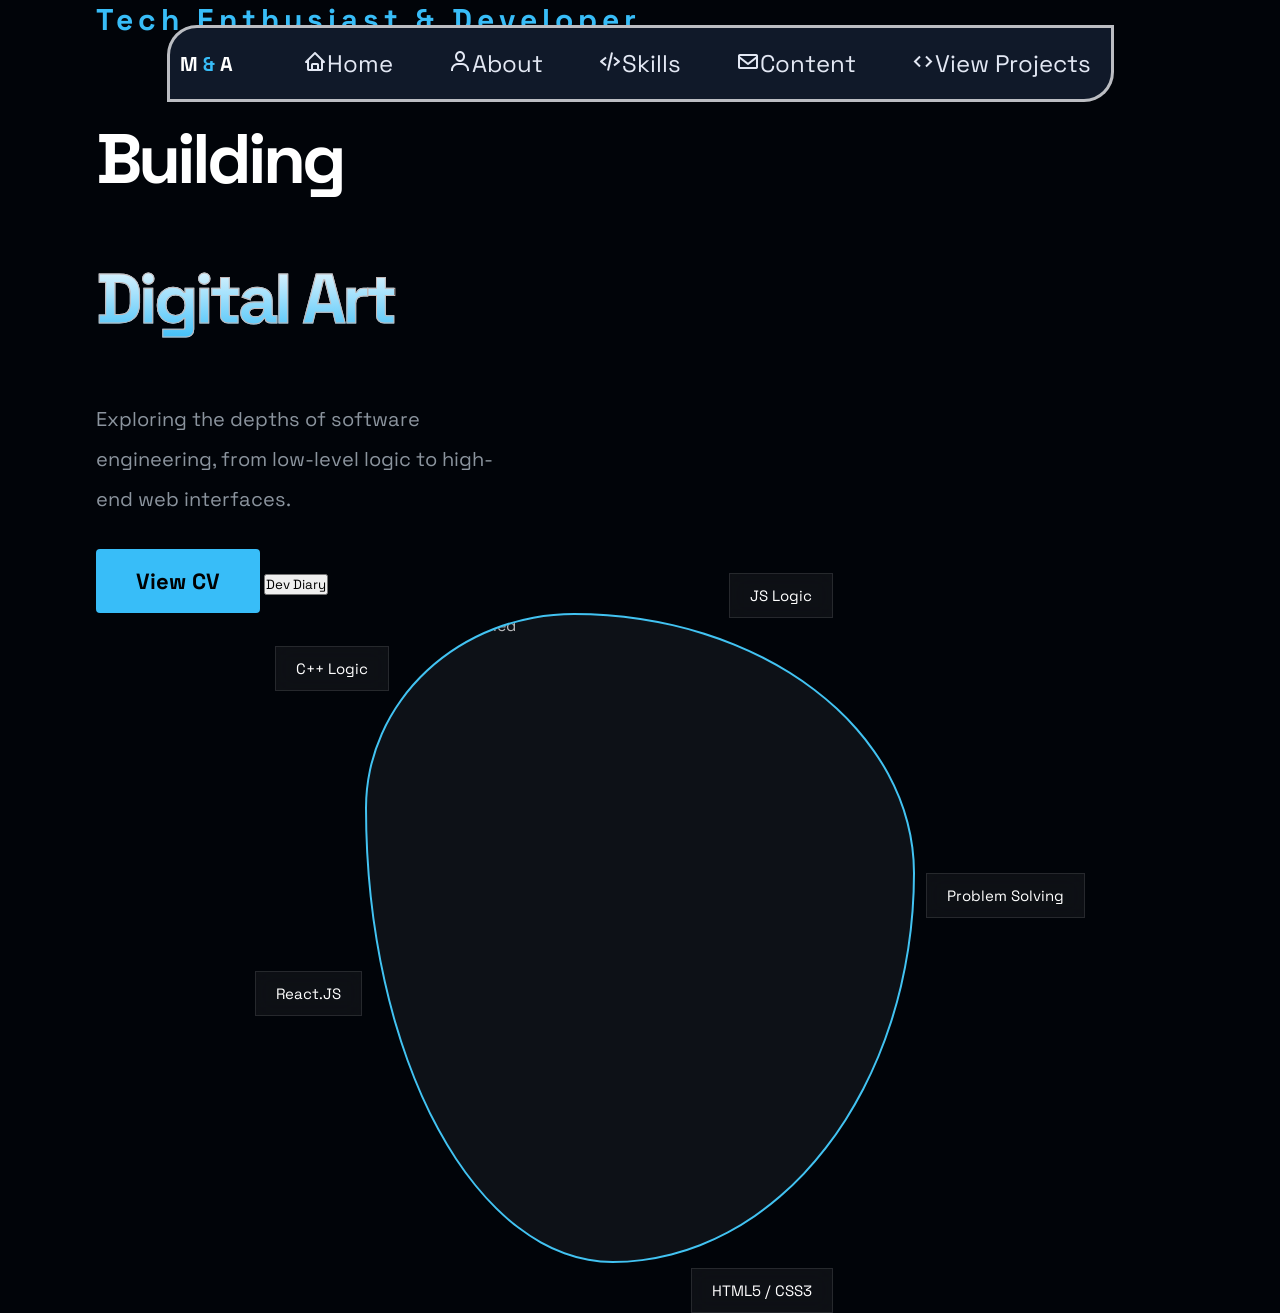
==== my-portoflio/index.html @ 91d222bd "updat profail" ====
<!DOCTYPE html>
<html lang="en">
<head>
  <meta charset="UTF-8">
  <meta name="viewport" content="width=device-width, initial-scale=1.0">
  <title>M.AHMED | DEV</title>
  <link rel="stylesheet" href="style.css" />
  <link rel="icon" type="image" href="./image/letter-m (2).png">
  <link href='https://unpkg.com/boxicons@2.1.4/css/boxicons.min.css' rel='stylesheet'>
</head>
<body>
  <nav class="Sec-1">
    <div class="hero-Sec-1">
      <div class="logo">M<span>
        &
      </span>A</div>
      <div class="nav-par">
        <a href="#"><i class='bx bx-home'></i>Home</a>
        <a href="#"><i class='bx bx-user'></i>About</a>
        <a href="#"><i class='bx bx-code-alt'></i>Skills</a>
        <a href="#"><i class='bx bx-envelope'></i>Content</a>
        <a href="#" ><i class='bx bx-code'></i>View Projects</a>
      </div>
    </div> </nav>

  <section class="Sec-2">
    <div class="noise"></div>
    
    <div class="content-box">
      <h3>Tech Enthusiast & Developer</h3>
      <h1>Building <br> <span>Digital Art</span></h1>
      <p>Exploring the depths of software engineering, from low-level logic to high-end web interfaces.</p>
      
      <div class="hero-But">
        <button class="btn-main">View CV</button>
        <button>Dev Diary</button>
      </div>
    </div>

    <div class="visual-box">
      <div class="Box-image">
        <div class="style-img">
          <img src="./image/AM.jpeg" alt="Mohamed Ahmed">
        </div> 
        
        <div class="node n1">C++ Logic</div>
        <div class="node n2">Problem Solving</div>
        <div class="node n4">JS Logic</div>
        <div class="node n5">HTML5 / CSS3</div>
        <div class="node n6">React.JS</div>
      
      </div>
    </div>
 </section>
</body>
</body>
</html>
---- my-portoflio/style.css ----
@import url('https://fonts.googleapis.com/css2?family=Space+Grotesk:wght@300;500;700&display=swap');

:root{
  --bg:#010409 ;
  --accent: #38bdf8;
  --text-muted: #8b949e;
}
*{
  margin: 0;
  padding: 0;
  box-sizing: border-box;
  font-family: 'Space Grotesk', sans-serif;
}
body{
  background: var(--bg);
  color: #fff;
  overflow: hidden;
}

.Sec-1{
  position: fixed;
  top: 25px;
  width: 100%;
  z-index: 1000;
}
.hero-Sec-1{
  width: fit-content;
  margin: 0 auto;
  border: 3px solid rgba(255, 255, 255, 0.714);
  border-end-end-radius: 30px;
  border-start-start-radius: 30px;
  background-color: #101929;
  display: flex;
  align-items: center;
  gap: 60px;
  padding: 10px;
}

.logo{
  font-weight:bold ; font-size: 20px; 
  padding-left: 10;
}
.logo span{color: var(--accent);}

.nav-par{
  display: flex;
  gap: 35px;
  align-items: center;
}
.nav-par a{
  text-decoration: none;
  font-size: 24px;
  color:rgb(227, 232, 244) ;
  transition: 0.4 cubic-bezier(0.23, 1, 0.32, 1);
  padding: 10px;
}
.nav-par a:hover{
  color: #fff;
  transform:scale(1.1);
  border-radius: 17px;
  background-color: #0104096e ;
  padding: 10px;
  box-shadow: 0 15px 35px rgba(64, 204, 236, 0.397);
}
.Sec-2{
  display: flex;
  height: 100vh;
  flex-wrap: wrap;
  align-items: center;
  justify-content: center;
  position: relative;
}

.content-box{
  justify-content: space-between;
  width:85%;
  max-width: 1150px;
  align-items: center;
}
.content-box h3{
  color: var(--accent);
  letter-spacing: 5px;
  font-size: 30px;
  margin-bottom: 50px;
}
.content-box h1{
  font-size: clamp(70px,20px,120px);
  font-weight:900;
  line-height: 2;
  letter-spacing: -4px;
}
.content-box h1 span{
  -webkit-text-stroke: 1px rgb(196, 185, 185);
  background: linear-gradient(180deg, #fff, #38bdf8);
  -webkit-background-clip: text;
  -webkit-text-fill-color: transparent;
}
.content-box p{
  color: var(--text-muted);
  font-size: 20px;
  max-width: 400px;
  margin: 30px 0;
  line-height:2;
}
.btn-main{
  background-color: var(--accent);
  color:#000;
  padding: 18px 40px;
  border: none;
  border-radius: 4px;
  font-weight: bold;
  cursor: pointer;
  font-size: 22px;
}
.Box-image{
  position: relative;
  width: 550px;
  height: 650px;
}
.style-img{
  width: 100%;
  height: 100%;
  background-color:#0d1117;
  border: 2px solid rgb(66, 195, 242);
  border-radius: 38% 62% 55% 45% / 30% 40% 60% 70%;

  overflow: hidden;
}
.style-img img{
  object-fit:cover;
  width: 100%;
  opacity: 0.7;
  filter:grayscale(100%);
  transition: 0.6s;
  cursor:grab;
  animation: floating 8s infinite ease-in-out;
}
.style-img img:hover{
  filter: grayscale(0%);
  opacity: 5;
  transform: scale(1.02);
}
.node{
  position: absolute;
  background: rgba(255, 255, 255, 0.05);
  padding: 12px 20px;
  border: 1px solid rgba(255,255,255,0.1);
  font-size: 15px;
  backdrop-filter: blur(10px);
  animation: tagMove 5s infinite ease-in-out;
}
.n1 { top: 5%; left: -90px; animation-delay: 0s; }
.n2 { top: 40%; right: -170px; animation-delay: 0.8s; }
.n3 { bottom: 5%; left: -100px; animation-delay: 1.6s; }
.n4 { top: -40px; right: 15%; animation-delay: 0.4s; }
.n5 { bottom: -50px; right: 15%; animation-delay: 1.2s; }
.n6 { top: 55%; left: -110px; animation-delay: 2s; }

@keyframes floating {
    0%, 100% { transform: translateY(0) rotate(0deg); }
    50% { transform: translateY(-25px) rotate(1deg); }
}
@keyframes tagMove {
    0%, 100% { transform: translate(0, 0); }
    50% { transform: translate(-10px, -15px); }
}
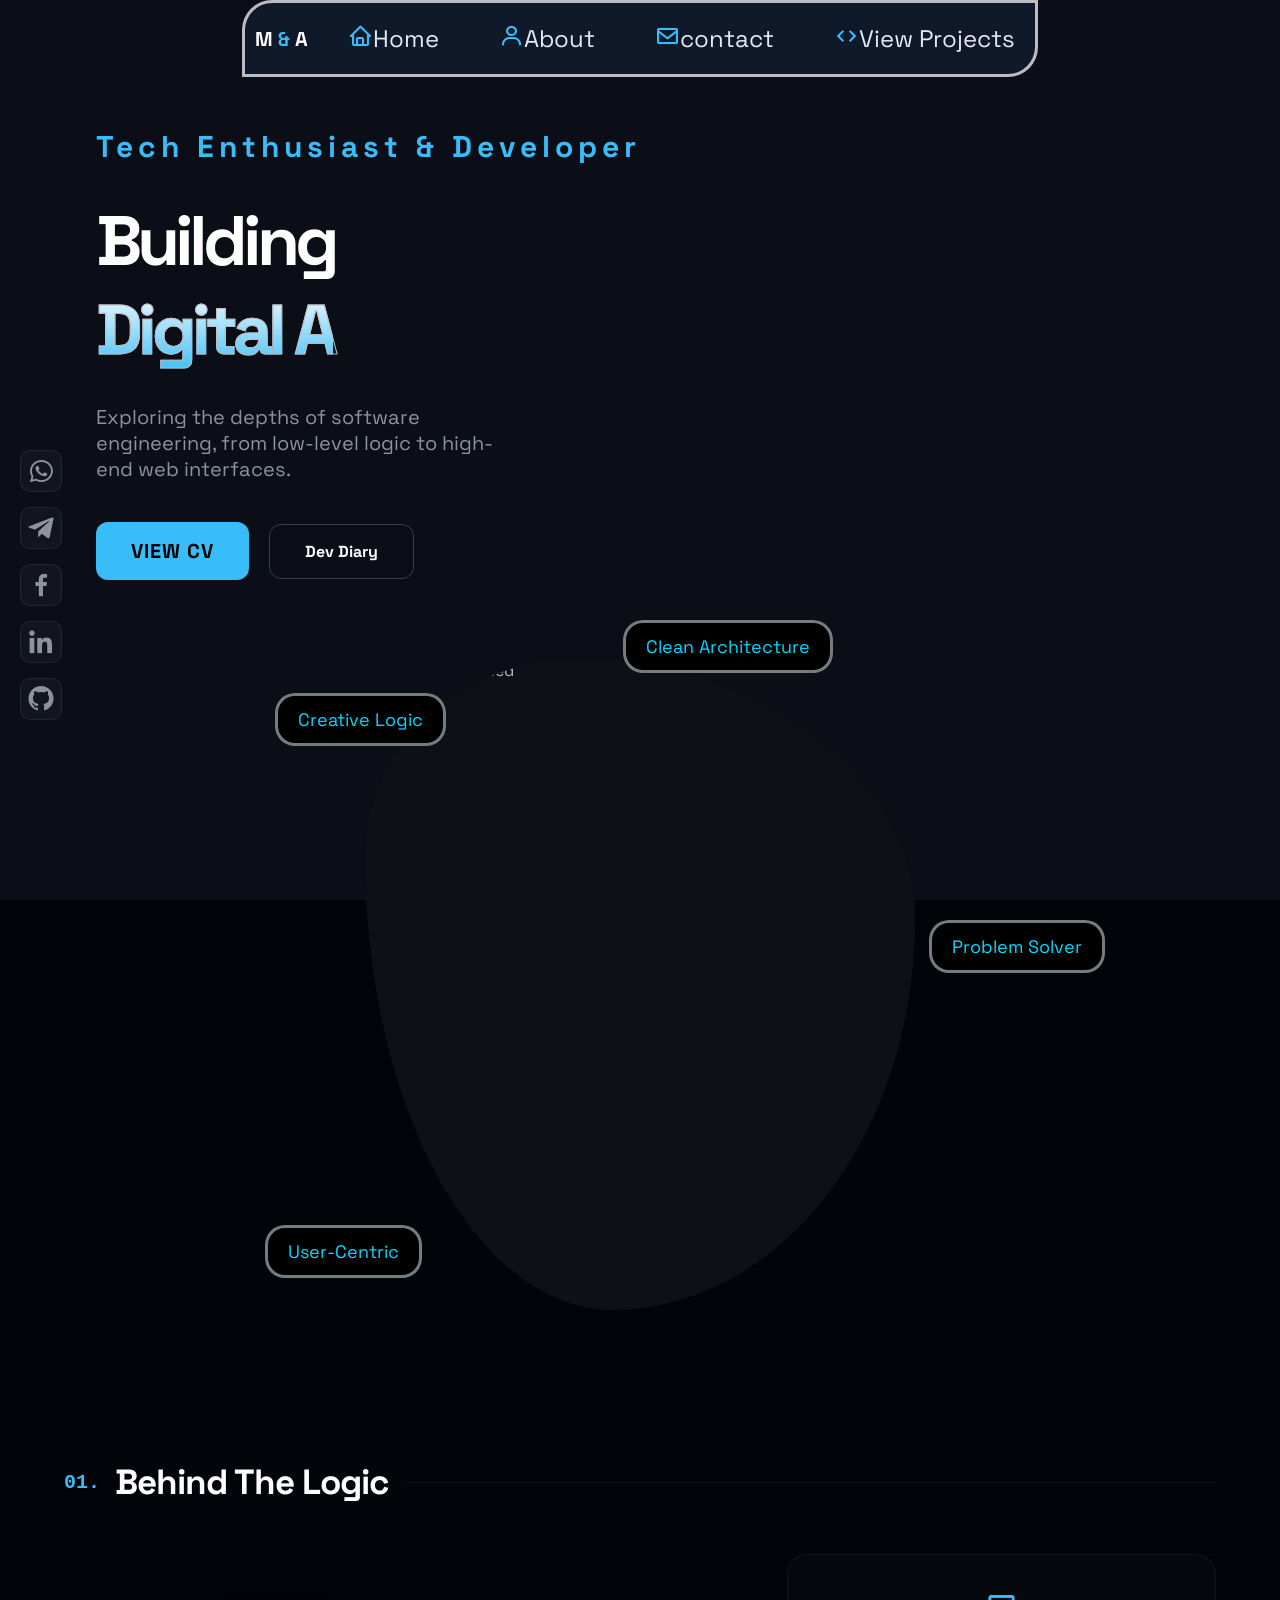
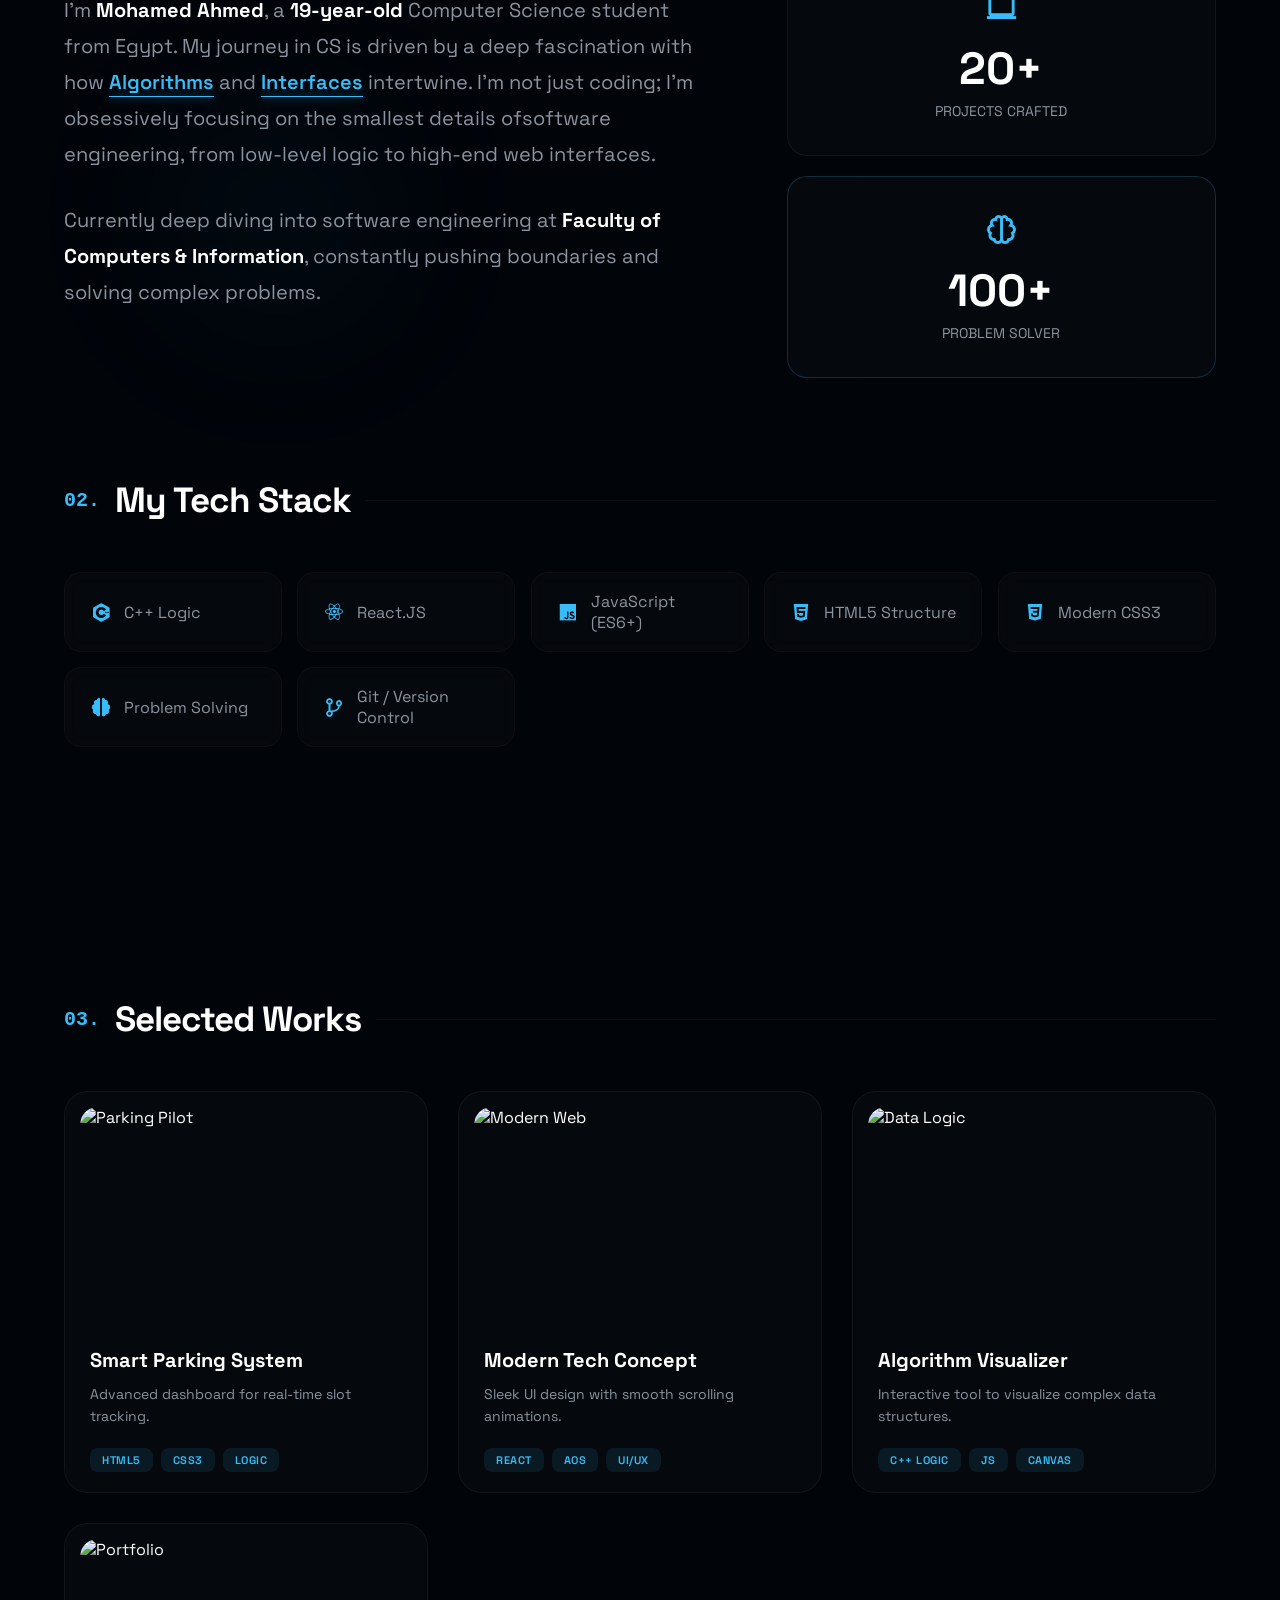
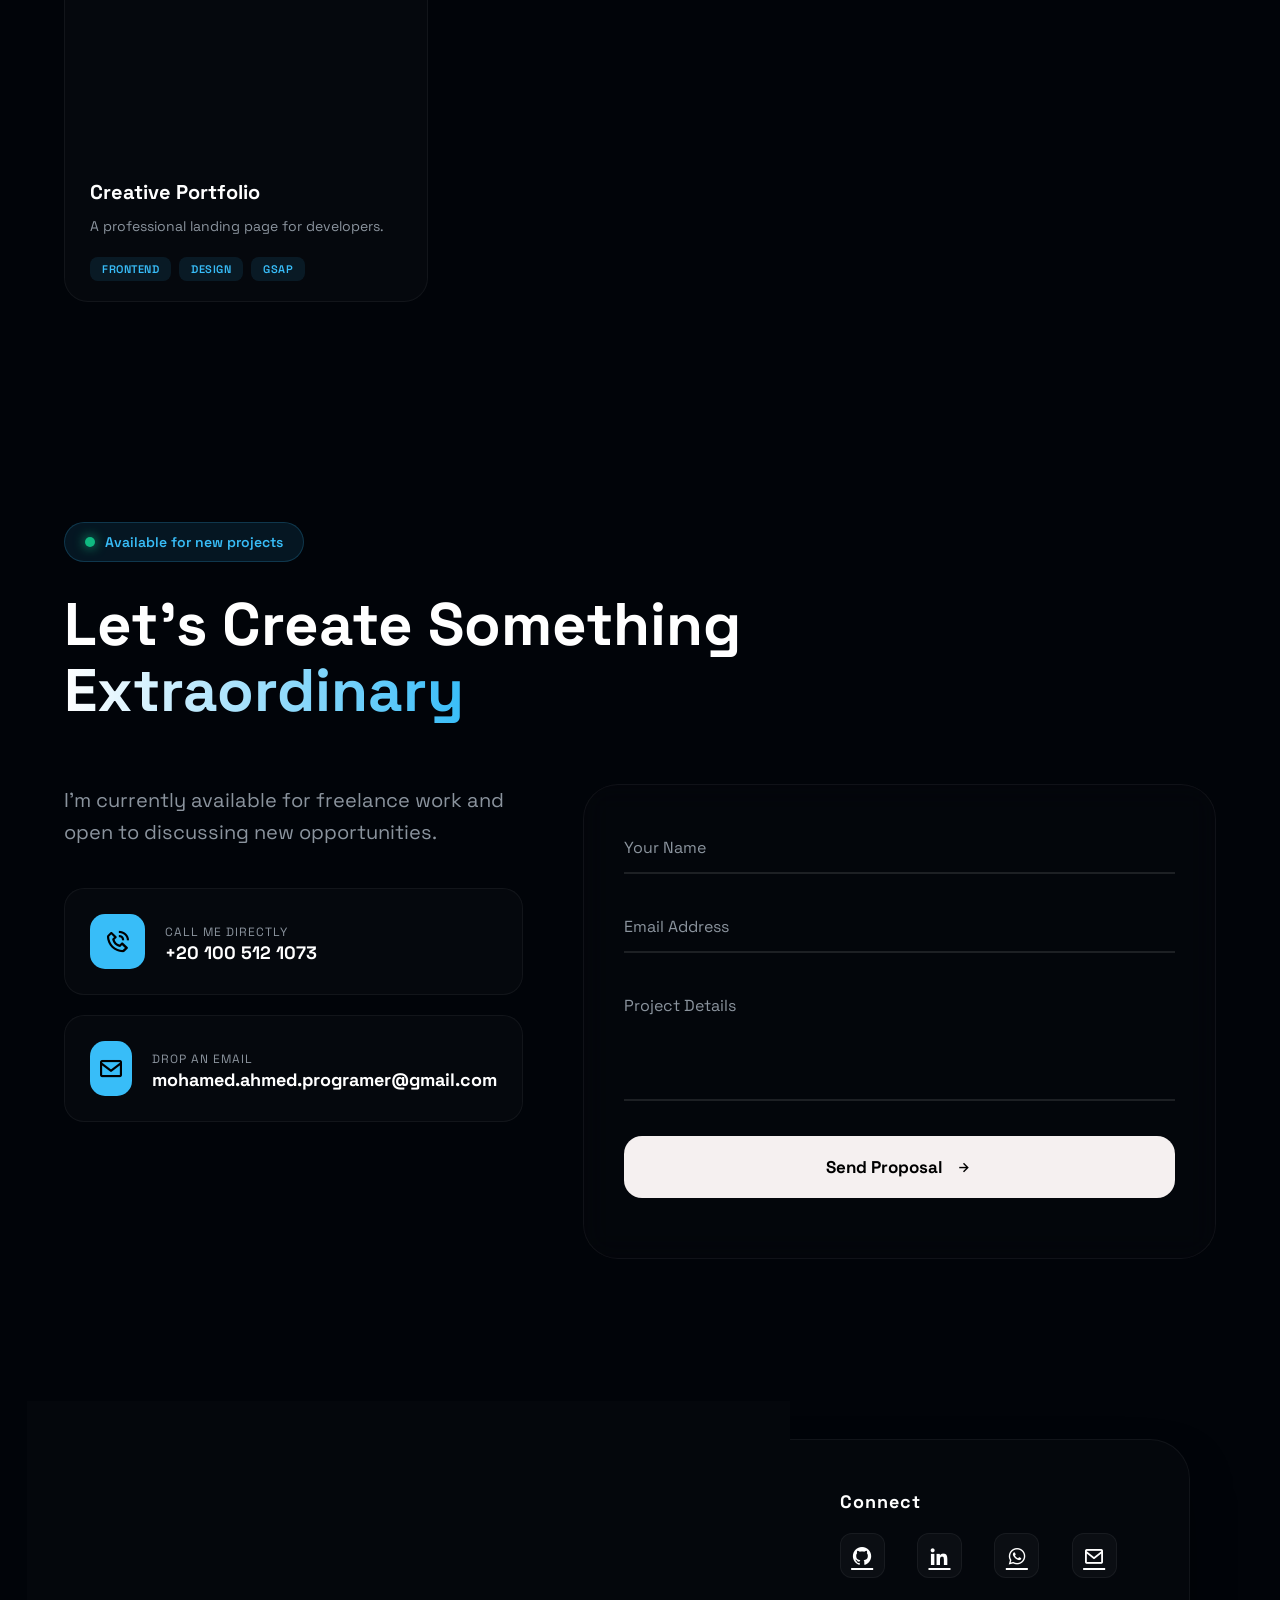
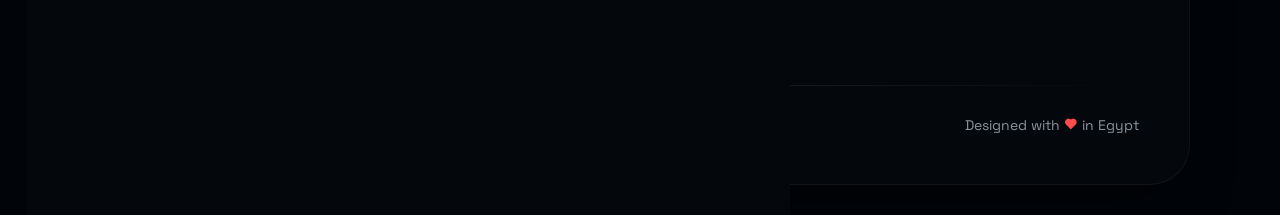
==== commit f69b84be: "update project perfect" ====
--- a/my-portoflio/index.html
+++ b/my-portoflio/index.html
@@ -1,57 +1,357 @@
 <!DOCTYPE html>
 <html lang="en">
+
 <head>
-  <meta charset="UTF-8">
-  <meta name="viewport" content="width=device-width, initial-scale=1.0">
-  <title>M.AHMED | DEV</title>
-  <link rel="stylesheet" href="style.css" />
-  <link rel="icon" type="image" href="./image/letter-m (2).png">
-  <link href='https://unpkg.com/boxicons@2.1.4/css/boxicons.min.css' rel='stylesheet'>
+    <meta charset="UTF-8">
+    <meta name="viewport" content="width=device-width, initial-scale=1.0">
+    <title>M.AHMED | DEV</title>
+    <link rel="stylesheet" href="style.css" />
+    <link rel="icon" type="image" href="./image/letter-m (2).png">
+    <link href='https://unpkg.com/boxicons@2.1.4/css/boxicons.min.css' rel='stylesheet'>
+
+    <link rel="stylesheet" href="https://cdnjs.cloudflare.com/ajax/libs/font-awesome/6.0.0/css/all.min.css">
+
+    <link href="https://unpkg.com/aos@2.3.1/dist/aos.css" rel="stylesheet">
+
+    <script type="text/javascript" src="https://cdn.jsdelivr.net/npm/@emailjs/browser@3/dist/email.min.js"></script>
 </head>
+</head>
+
 <body>
-  <nav class="Sec-1">
-    <div class="hero-Sec-1">
-      <div class="logo">M<span>
-        &
-      </span>A</div>
-      <div class="nav-par">
-        <a href="#"><i class='bx bx-home'></i>Home</a>
-        <a href="#"><i class='bx bx-user'></i>About</a>
-        <a href="#"><i class='bx bx-code-alt'></i>Skills</a>
-        <a href="#"><i class='bx bx-envelope'></i>Content</a>
-        <a href="#" ><i class='bx bx-code'></i>View Projects</a>
-      </div>
-    </div> </nav>
-
-  <section class="Sec-2">
-    <div class="noise"></div>
+    <div id="particles-js"></div>
+
+    <nav class="Sec-1" data-aos="fade-down" >
+        <div class="hero-Sec-1">
+            <div class="logo">M<span>
+                    &
+                </span>A</div>
+            <div class="nav-par">
+                <a href="#"><i class='bx bx-home'></i>Home</a>
+                <a href="#About"><i class='bx bx-user'></i>About</a>
+                <a href="#contact"><i class='bx bx-envelope'></i>contact</a>
+                <a href="#projects"><i class='bx bx-code'></i>View Projects</a>
+            </div>
+        </div>
+    </nav>
+
+    <section class="Sec-2">
+        <div class="noise"></div>
+
+        <div class="content-box">
+            <h3>Tech Enthusiast & Developer</h3>
+            <h1 data-aos="fade-right" >Building <br> <span>Digital Art</span></h1>
+            <p data-aos="fade-left" >Exploring the depths of software engineering, from low-level logic to high-end web interfaces.</p>
+
+            <div class="hero-But" data-aos="fade-up" >
+                <button class="btn-main">View CV</button>
+                <button class="btn-main2">Dev Diary</button>
+            </div>
+        </div>
+
+        <div class="visual-box">
+            <div class="Box-image">
+                <div class="style-img" data-aos="zoom-in" >
+                    <img src="./image/Gemini_Generated_Image_90vgyb90vgyb90vg.png" alt="Mohamed Ahmed">
+                </div>
+
+                <div class="node n1" data-aos="flip-right" >Creative Logic</div>
+                <div class="node n2" data-aos="flip-right" >Problem Solver</div>
+                <div class="node n3" data-aos="flip-right" >User-Centric</div>
+                <div class="node n4" data-aos="flip-right" >Clean Architecture</div>
+
+            </div>
+        </div>
+        </div>
+
+
+        <div class="side-social" data-aos="fade-right">
+            <a href="https://wa.me/201005121073" target="_blank" title="WhatsApp">
+                <i class='bx bxl-whatsapp'></i>
+            </a>
+            <a href="https://t.me/+201005121073" target="_blank" title="Telegram">
+                <i class='bx bxl-telegram'></i></a>
+            <a href="https://www.facebook.com/share/1AnJ9vCrmY/" target="_blank" title="Facebook">
+                <i class='bx bxl-facebook'></i>
+            </a>
+
+            <a href="https://www.linkedin.com/in/mohamed-ahmed73" target="_blank" title="LinkedIn">
+                <i class='bx bxl-linkedin'></i>
+            </a>
+
+
+            <a href="https://github.com/Mohamed-Ahmed73" target="_blank" title="GitHub">
+                <i class='bx bxl-github'></i>
+            </a>
+        </div>
+
+
+
+        <section class="about-skills-section" id="About">
+            <div class="glow-point"></div>
+            <div class="main-container">
+
+                <div class="about-wrapper">
+                    <div class="about-head">
+                        <span class="num">01.</span>
+                        <h2>Behind The Logic</h2>
+                        <div class="line"></div>
+                    </div>
+
+                    <div class="about-grid" data-aos="fade-left">
+                        <div class="about-text">
+                            <p>
+                                I'm <b class="highlight">Mohamed Ahmed</b>, a <b style="color:#fff">19-year-old</b>
+                                Computer Science student from Egypt.
+                                My journey in CS is driven by a deep fascination with how <span
+                                    class="logic">Algorithms</span> and <span class="design">Interfaces</span>
+                                intertwine.
+                                I'm not just coding; I'm obsessively focusing on the smallest details ofsoftware
+                                engineering, from low-level logic to high-end web interfaces.
+                            </p>
+                            <p>
+                                Currently deep diving into software engineering at <b class="highlight">Faculty of
+                                    Computers & Information</b>, constantly pushing boundaries and solving complex
+                                problems.
+                            </p>
+                        </div>
+
+                        <div class="about-cards">
+                            <div class="stat-card" data-aos="flip-left">
+                                <i class='bx bx-laptop'></i>
+                                <h3>20+</h3>
+                                <p>Projects Crafted</p>
+                            </div>
+                            <div class="stat-card accent-card" data-aos="flip-left">
+                                <i class='bx bx-brain'></i>
+                                <h3>100+</h3>
+                                <p>Problem Solver</p>
+                            </div>
+                        </div>
+                    </div>
+                </div>
+
+                <div class="skills-wrapper">
+                    <div class="about-head">
+                        <span class="num">02.</span>
+                        <h2>My Tech Stack</h2>
+                        <div class="line"></div>
+                    </div>
+
+                    <div class="skills-grid">
+                        <div class="skill-item" data-aos="flip-left"><i class='bx bxl-c-plus-plus'></i> C++ Logic</div>
+                        <div class="skill-item" data-aos="flip-left""><i class='bx bxl-react'></i> React.JS</div>
+                        <div class="skill-item" data-aos="flip-left"><i class='bx bxl-javascript'></i> JavaScript (ES6+)</div>
+                        <div class="skill-item" data-aos="flip-left"><i class='bx bxl-html5'></i> HTML5 Structure</div>
+                        <div class="skill-item" data-aos="flip-left"><i class='bx bxl-css3'></i> Modern CSS3</div>
+                        <div class="skill-item" data-aos="flip-left"><i class='bx bxs-brain'></i> Problem Solving</div>
+                        <div class="skill-item" data-aos="flip-left"><i class='bx bx-git-branch'></i> Git / Version Control</div>
+                    </div>
+                </div>
+
+            </div>
+        </section>
+
+        <section class="work-section" id="projects">
+            <div class="main-container">
+                <div class="about-head">
+                    <span class="num">03.</span>
+                    <h2>Selected Works</h2>
+                    <div class="line"></div>
+                </div>
+
+                <div class="work-grid">
+                    <div class="work-item" data-aos="fade-up">
+                        <div class="work-img-box" >
+                            <img src="./image/aps5-1200x900.jpg" alt=" Parking Pilot">
+                            <div class="work-mask">
+                                <div class="work-links">
+                                    <a href="https://mohamed-ahmed-devhub.github.io/parking/" target="_blank"><i
+                                            class='bx bx-link-external'></i> Demo</a>
+                                    <a href="#" target="_blank"><i class='bx bxl-github'></i> Code</a>
+                                </div>
+                            </div>
+                        </div>
+                        <div class="work-desc">
+                            <h3>Smart Parking System</h3>
+                            <p>Advanced dashboard for real-time slot tracking.</p>
+                            <div class="work-tags"><span>HTML5</span><span>CSS3</span><span>Logic</span></div>
+                        </div>
+                    </div>
+
+                    <div class="work-item" data-aos="fade-up">
+                        <div class="work-img-box">
+                            <img src="./image/" alt="Modern Web">
+                            <div class="work-mask">
+                                <div class="work-links">
+                                    <a href="#" target="_blank"><i class='bx bx-link-external'></i> Demo</a>
+                                    <a href="#" target="_blank"><i class='bx bxl-github'></i> Code</a>
+                                </div>
+                            </div>
+                        </div>
+                        <div class="work-desc">
+                            <h3>Modern Tech Concept</h3>
+                            <p>Sleek UI design with smooth scrolling animations.</p>
+                            <div class="work-tags"><span>React</span><span>AOS</span><span>UI/UX</span></div>
+                        </div>
+                    </div>
+
+                    <div class="work-item" data-aos="fade-up">
+                        <div class="work-img-box">
+                            <img src="./image/project3.jpg" alt="Data Logic">
+                            <div class="work-mask">
+                                <div class="work-links">
+                                    <a href="#" target="_blank"><i class='bx bx-link-external'></i> Demo</a>
+                                    <a href="#" target="_blank"><i class='bx bxl-github'></i> Code</a>
+                                </div>
+                            </div>
+                        </div>
+                        <div class="work-desc">
+                            <h3>Algorithm Visualizer</h3>
+                            <p>Interactive tool to visualize complex data structures.</p>
+                            <div class="work-tags"><span>C++ Logic</span><span>JS</span><span>Canvas</span></div>
+                        </div>
+                    </div>
+
+                    <div class="work-item" data-aos="fade-up">
+                        <div class="work-img-box">
+                            <img src="./image/project4.jpg" alt="Portfolio">
+                            <div class="work-mask">
+                                <div class="work-links">
+                                    <a href="#" target="_blank"><i class='bx bx-link-external'></i> Demo</a>
+                                    <a href="#" target="_blank"><i class='bx bxl-github'></i> Code</a>
+                                </div>
+                            </div>
+                        </div>
+                        <div class="work-desc">
+                            <h3>Creative Portfolio</h3>
+                            <p>A professional landing page for developers.</p>
+                            <div class="work-tags"><span>Frontend</span><span>Design</span><span>GSAP</span></div>
+                        </div>
+                    </div>
+                </div>
+            </div>
+        </section>
+
+
+        <section class="contact-section" id="contact">
+            <div class="main-container">
+                <div class="contact-header">
+                    <div class="availability-tag">
+                        <span class="dot"></span> Available for new projects
+                    </div>
+                    <h2 class="main-title">Let’s Create Something <br> <span class="gradient-text">Extraordinary</span>
+                    </h2>
+                </div>
+
+                <div class="contact-split">
+                    <div class="contact-details-box">
+                        <p class="lead-text">
+                            I’m currently available for freelance work and open to discussing new opportunities.
+                            <br>
+                            <span
+                                style="display: block; margin-top: 15px; font-size: 18px; color: #fff; opacity: 0.9; direction: rtl;">
+                            </span>
+                        </p>
+
+                        <div class="modern-links" data-aos="flip-left">
+                            <a href="tel:+201005121073" class="contact-link-card">
+                                <div class="icon-circle" ><i class='bx bx-phone-call'></i></div>
+                                <div class="link-info" >
+                                    <span>Call Me Directly</span>
+                                    <p>+20 100 512 1073</p>
+                                </div>
+                            </a>
+                            <a href="mailto:mohamed.ahmed.programer@gmail.com" class="contact-link-card">
+                                <div class="icon-circle"><i class='bx bx-envelope'></i></div>
+                                <div class="link-info">
+                                    <span>Drop an Email</span>
+                                    <p>mohamed.ahmed.programer@gmail.com</p>
+                                </div>
+                            </a>
+                        </div>
+                    </div>
+
+                    <div class="contact-glass-container" data-aos="fade-right">
+                        <form id="contact-form" class="ultimate-form">
+                            <div class="floating-group">
+                                <input type="text" id="user_name" name="user_name" required placeholder=" ">
+                                <label>Your Name</label>
+                            </div>
+                            <div class="floating-group">
+                                <input type="email" id="user_email" name="user_email" required placeholder=" ">
+                                <label>Email Address</label>
+                            </div>
+                            <div class="floating-group">
+                                <textarea id="message" name="message" required placeholder=" " rows="4"
+                                    style="resize: none;"></textarea>
+                                <label>Project Details</label>
+                            </div>
+                            <button type="submit" class="submit-glow-btn">
+                                <span>Send Proposal</span>
+                                <i class='bx bx-right-arrow-alt'></i>
+                            </button>
+                        </form>
+                        <div id="status" style="margin-top: 20px; text-align: center; font-weight: bold;"></div>
+                        <div id="status" style="margin-top: 20px; text-align: center; font-weight: bold;"></div>
+                    </div>
+                </div>
+            </div>
+        </section>
+
+
+        <footer class="modern-footer" data-aos="slide-up">
+    <div class="footer-glass-card">
+        <div class="footer-top">
+            <div class="footer-brand">
+                <div class="logo">M<span>&</span>A</div>
+                <p>Crafting digital excellence with code and logic. Building the future, one pixel at a time.</p>
+            </div>
+            
+            <div class="footer-nav">
+                <h4>Quick Links</h4>
+                <div class="f-links">
+                    <a href="#">Home</a>
+                    <a href="#About">About</a>
+                    <a href="#projects">Projects</a>
+                    <a href="#contact">Contact</a>
+                </div>
+            </div>
+
+            <div class="footer-social-hub">
+                <h4>Connect</h4>
+                <div class="social-grid">
+                    <a href="https://github.com/Mohamed-Ahmed73" target="_blank" class="s-tile"><i class='bx bxl-github'></i></a>
+                    <a href="https://www.linkedin.com/in/mohamed-ahmed73" target="_blank" class="s-tile"><i class='bx bxl-linkedin'></i></a>
+                    <a href="https://wa.me/201005121073" target="_blank" class="s-tile"><i class='bx bxl-whatsapp'></i></a>
+                    <a href="mailto:mohamed.ahmed.programer@gmail.com" class="s-tile"><i class='bx bx-envelope'></i></a>
+                </div>
+            </div>
+        </div>
+
+        <div class="footer-bottom">
+            <div class="f-line"></div>
+            <div class="copyright-area">
+                <p>&copy; 2026 <span class="highlight">
+                    Mohamed Ahmed</span>. All Rights Reserved.</p>
+                <div class="design-tag">Designed with <i class='bx bxs-heart'></i> in Egypt</div>
+            </div>
+        </div>
+    </div>
+</footer>
+<script type="text/javascript" src="https://cdn.jsdelivr.net/npm/@emailjs/browser@3/dist/email.min.js"></script>
+
+<script src="https://unpkg.com/boxicons@2.1.4/dist/boxicons.js"></script>
+
     
-    <div class="content-box">
-      <h3>Tech Enthusiast & Developer</h3>
-      <h1>Building <br> <span>Digital Art</span></h1>
-      <p>Exploring the depths of software engineering, from low-level logic to high-end web interfaces.</p>
-      
-      <div class="hero-But">
-        <button class="btn-main">View CV</button>
-        <button>Dev Diary</button>
-      </div>
-    </div>
-
-    <div class="visual-box">
-      <div class="Box-image">
-        <div class="style-img">
-          <img src="./image/AM.jpeg" alt="Mohamed Ahmed">
-        </div> 
-        
-        <div class="node n1">C++ Logic</div>
-        <div class="node n2">Problem Solving</div>
-        <div class="node n4">JS Logic</div>
-        <div class="node n5">HTML5 / CSS3</div>
-        <div class="node n6">React.JS</div>
-      
-      </div>
-    </div>
- </section>
-</body>
+    <script src="https://cdnjs.cloudflare.com/ajax/libs/vanilla-tilt/1.7.0/vanilla-tilt.min.js"></script>
+
+    <script src="https://unpkg.com/aos@2.3.1/dist/aos.js"></script>
+    <script src="https://cdnjs.cloudflare.com/ajax/libs/vanilla-tilt/1.7.0/vanilla-tilt.min.js"></script>
+
+    <script src="https://cdnjs.cloudflare.com/ajax/libs/three.js/r134/three.min.js"></script>
+<script src="https://cdn.jsdelivr.net/npm/vanta@latest/dist/vanta.net.min.js"></script>
+
+    <script src="script.js"></script>
+
 </body>
 </html>
--- a/my-portoflio/style.css
+++ b/my-portoflio/style.css
@@ -1,30 +1,46 @@
-@import url('https://fonts.googleapis.com/css2?family=Space+Grotesk:wght@300;500;700&display=swap');
-
-:root{
-  --bg:#010409 ;
+@import url("https://fonts.googleapis.com/css2?family=Space+Grotesk:wght@300;500;700&display=swap");
+
+:root {
+  --bg: #010409;
   --accent: #38bdf8;
   --text-muted: #8b949e;
 }
-*{
+* {
   margin: 0;
   padding: 0;
   box-sizing: border-box;
-  font-family: 'Space Grotesk', sans-serif;
-}
-body{
+  font-family: "Space Grotesk", sans-serif;
+}
+body {
   background: var(--bg);
   color: #fff;
-  overflow: hidden;
-}
-
-.Sec-1{
-  position: fixed;
+  /* overflow: hidden; */
+}
+#particles-js {
+    position: fixed;   
+    top: 0;
+    left: 0;
+    width: 100%;       
+    height: 100%;      
+    z-index: -1;        
+    background: #0b0d17; 
+}
+
+section,footer {
+    background: transparent !important;
+}
+
+
+
+.Sec-1 {
+  /* position: fixed; */
   top: 25px;
+  margin-bottom: 50px;
   width: 100%;
   z-index: 1000;
 }
-.hero-Sec-1{
-  width: fit-content;
+.hero-Sec-1 {
+  width:fit-content;
   margin: 0 auto;
   border: 3px solid rgba(255, 255, 255, 0.714);
   border-end-end-radius: 30px;
@@ -32,37 +48,47 @@
   background-color: #101929;
   display: flex;
   align-items: center;
-  gap: 60px;
+  gap: 30px;
   padding: 10px;
-}
-
-.logo{
-  font-weight:bold ; font-size: 20px; 
+  justify-content: space-around;
+}
+
+.logo {
+  font-weight: bold;
+  font-size: 20px;
   padding-left: 10;
 }
-.logo span{color: var(--accent);}
-
-.nav-par{
-  display: flex;
-  gap: 35px;
-  align-items: center;
-}
-.nav-par a{
+.logo span {
+  color: var(--accent);
+}
+
+.nav-par {
+  display: flex;
+  gap: 40px;
+  align-items: center;
+}
+.nav-par a {
   text-decoration: none;
   font-size: 24px;
-  color:rgb(227, 232, 244) ;
+  color: rgb(227, 232, 244);
   transition: 0.4 cubic-bezier(0.23, 1, 0.32, 1);
   padding: 10px;
 }
-.nav-par a:hover{
-  color: #fff;
-  transform:scale(1.1);
-  border-radius: 17px;
-  background-color: #0104096e ;
+.nav-par a i {
+  font-size: 25px;
+  gap: 100px;
+  color: var(--accent);
+}
+.nav-par a:hover {
+  color: #fff;
+  transition: 0.4s;
+  transform: translateY(-7px) scale(1.05);
+  border-radius: 18px;
+  background-color: #01040984;
   padding: 10px;
-  box-shadow: 0 15px 35px rgba(64, 204, 236, 0.397);
-}
-.Sec-2{
+  box-shadow: 0 10px 25px rgba(64, 204, 236, 0.397);
+}
+.Sec-2 {
   display: flex;
   height: 100vh;
   flex-wrap: wrap;
@@ -71,96 +97,875 @@
   position: relative;
 }
 
-.content-box{
+.content-box {
   justify-content: space-between;
-  width:85%;
+  width: 85%;
   max-width: 1150px;
   align-items: center;
 }
-.content-box h3{
+.content-box h3 {
   color: var(--accent);
   letter-spacing: 5px;
   font-size: 30px;
-  margin-bottom: 50px;
-}
-.content-box h1{
-  font-size: clamp(70px,20px,120px);
-  font-weight:900;
-  line-height: 2;
-  letter-spacing: -4px;
-}
-.content-box h1 span{
+  margin-bottom: 30px;
+}
+.content-box h1 {
+  font-size: clamp(70px, 20px, 120px);
+  font-weight: 900;
+  letter-spacing: -5px;
+}
+.content-box h1 span {
   -webkit-text-stroke: 1px rgb(196, 185, 185);
   background: linear-gradient(180deg, #fff, #38bdf8);
   -webkit-background-clip: text;
   -webkit-text-fill-color: transparent;
 }
-.content-box p{
+.content-box p {
   color: var(--text-muted);
   font-size: 20px;
   max-width: 400px;
   margin: 30px 0;
-  line-height:2;
-}
-.btn-main{
+}
+
+.hero-But {
+    display: flex;
+    align-items: center;
+    gap: 20px; 
+    margin-top: 40px;
+}
+.btn-main {
   background-color: var(--accent);
-  color:#000;
-  padding: 18px 40px;
+  color: #000;
+  padding: 16px 35px;
   border: none;
-  border-radius: 4px;
-  font-weight: bold;
+  border-radius: 12px;
+  font-weight: 900;
+  font-size: 20px;
   cursor: pointer;
-  font-size: 22px;
-}
-.Box-image{
+  transition: all 0.3s ease;
+  text-transform: uppercase;
+  letter-spacing: 1px;
+}
+.btn-main:hover {
+  transform: translateY(-5px);
+  box-shadow: 0 10px 20px rgba(56, 189, 248, 0.3);
+}
+.btn-main2 {
+  background-color: transparent;
+  color: #fff;
+  padding: 16px 35px;
+  border: 1px solid rgba(255, 255, 255, 0.2);
+  border-radius: 12px;
+  font-weight: 800;
+  font-size: 16px;
+  cursor: pointer;
+  transition: all 0.3s ease;
+}
+.btn-main2:hover {
+  background-color: rgba(255, 255, 255, 0.05);
+  border-color: #fff;
+  transform: translateY(-5px);
+}
+
+.Box-image {
   position: relative;
   width: 550px;
   height: 650px;
-}
-.style-img{
+  margin-top: 80px;
+}
+.style-img {
   width: 100%;
   height: 100%;
-  background-color:#0d1117;
-  border: 2px solid rgb(66, 195, 242);
+  
+  background-color: #0d1117;
   border-radius: 38% 62% 55% 45% / 30% 40% 60% 70%;
-
   overflow: hidden;
 }
-.style-img img{
-  object-fit:cover;
+.style-img img {
+  object-fit: cover;
+  
   width: 100%;
   opacity: 0.7;
-  filter:grayscale(100%);
   transition: 0.6s;
-  cursor:grab;
+  cursor: grab;
   animation: floating 8s infinite ease-in-out;
 }
-.style-img img:hover{
-  filter: grayscale(0%);
-  opacity: 5;
+.style-img img:hover {
+  opacity: 10;
   transform: scale(1.02);
 }
-.node{
+.node {
   position: absolute;
+  background: rgb(0, 0, 0);
+  padding: 12px 20px;
+  border: 3px solid rgba(207, 223, 229, 0.555);
+  color: #01d9ff;
+  border-radius: 20px;
+  font-size: 18px;
+  backdrop-filter: blur(10px);
+  animation: tagMove 4s infinite ease-in-out;
+}
+.n1 {
+  top: 5%;
+  left: -90px;
+  animation-delay: 0s;
+}
+.n2 {
+  top: 40%;
+  right: -190px;
+  animation-delay: 0.8s;
+}
+.n3 {
+  bottom: 5%;
+  left: -100px;
+  animation-delay: 1.6s;
+}
+.n4 {
+  top: -40px;
+  right: 15%;
+  animation-delay: 0.4s;
+}
+.n5 {
+  bottom: -50px;
+  right: 15%;
+  animation-delay: 1.2s;
+}
+.n6 {
+  top: 55%;
+  left: -110px;
+  animation-delay: 2s;
+}
+
+@keyframes floating {
+  0%,
+  100% {
+    transform: translateY(0) rotate(0deg);
+  }
+  50% {
+    transform: translateY(-25px) rotate(1deg);
+  }
+}
+@keyframes tagMove {
+  0%,
+  100% {
+    transform: translate(0, 0);
+  }
+  50% {
+    transform: translate(-10px, -15px);
+  }
+}
+
+.side-social {
+  position: fixed;
+  left: 20px;
+  top: 50%;
+  transform: translateY(-50%);
+  display: flex;
+  flex-direction: column;
+  gap: 15px;
+  z-index: 10000;
+}
+
+.side-social a {
+  width: 42px;
+  height: 42px;
+  display: grid;
+  place-items: center;
+  background: rgba(255, 255, 255, 0.03);
+  backdrop-filter: blur(15px);
+  border: 1px solid rgba(255, 255, 255, 0.08);
+  border-radius: 10px;
+  color: #8b949e;
+  text-decoration: none;
+  font-size: 30px;
+  transition: 0.3s cubic-bezier(0.4, 0, 0.2, 1);
+}
+
+.side-social a:hover {
+  background: var(--accent);
+  color: #000;
+  transform: translateX(7px);
+  box-shadow: 0 0 15px rgba(56, 189, 248, 0.3);
+}
+
+:root {
+  --bg-social-fack: rgba(255, 255, 255, 0.02);
+  --accent-glow: rgba(56, 189, 248, 0.05);
+  --text-muted: #8b949e;
+}
+
+.about-skills-section {
+  padding: 150px 0;
+  background: #010409;
+  position: relative;
+  overflow: hidden;
+  width: 100%;
+  display: flex;
+  justify-content: center;
+}
+
+.glow-point {
+  position: absolute;
+  top: 30%;
+  left: 10%;
+  width: 300px;
+  height: 300px;
+  background: radial-gradient(circle, var(--accent) 0%, rgba(1, 4, 9, 0) 70%);
+  opacity: 0.1;
+  filter: blur(100px);
+}
+
+.main-container {
+  width: 85%;
+  max-width: 1100px;
+  position: relative;
+  z-index: 10;
+}
+
+.about-head {
+  display: flex;
+  align-items: center;
+  gap: 15px;
+  margin-bottom: 50px;
+}
+.about-head .num {
+  color: var(--accent);
+  font-family: monospace;
+  font-size: 20px;
+  font-weight: bold;
+}
+.about-head h2 {
+  font-size: 35px;
+  color: #fff;
+  font-weight: 800;
+  text-transform: capitalize;
+  letter-spacing: -1px;
+}
+.about-head .line {
+  flex-grow: 1;
+  height: 1px;
   background: rgba(255, 255, 255, 0.05);
+}
+
+/* --- About Grid --- */
+.about-grid {
+  display: grid;
+  grid-template-columns: 1.5fr 1fr;
+  gap: 80px;
+  align-items: center;
+}
+
+.about-text p {
+  color: var(--text-muted);
+  font-size: 20px;
+  line-height: 1.8;
+  margin-bottom: 30px;
+}
+.about-text .highlight {
+  color: #fff;
+}
+.about-text .logic,
+.about-text .design {
+  position: relative;
+  color: var(--accent);
+  font-weight: 600;
+}
+
+.about-text .logic::after,
+.about-text .design::after {
+  content: "";
+  position: absolute;
+  bottom: -2px;
+  left: 0;
+  width: 100%;
+  height: 1px;
+  background: var(--accent);
+  box-shadow: 0 0 10px var(--accent);
+}
+
+.about-cards {
+  display: grid;
+  gap: 20px;
+}
+
+.stat-card {
+  background: var(--bg-social-fack);
+  backdrop-filter: blur(15px);
+  border: 1px solid rgba(255, 255, 255, 0.05);
+  padding: 35px;
+  border-radius: 20px;
+  text-align: center;
+  transition: 0.4s cubic-bezier(0.4, 0, 0.2, 1);
+  position: relative;
+  overflow: hidden;
+}
+
+.stat-card::before {
+  content: "";
+  position: absolute;
+  top: -50%;
+  left: -50%;
+  width: 200%;
+  height: 200%;
+  background: radial-gradient(
+    circle,
+    var(--accent-glow) 0%,
+    rgba(1, 4, 9, 0) 60%
+  );
+  opacity: 0.1;
+  transition: 0.4s;
+}
+
+.stat-card i {
+  font-size: 35px;
+  color: var(--accent);
+  margin-bottom: 15px;
+}
+.stat-card h3 {
+  font-size: 45px;
+  color: #fff;
+  margin-bottom: 5px;
+}
+.stat-card p {
+  color: var(--text-muted);
+  font-size: 14px;
+  text-transform: uppercase;
+}
+
+.accent-card {
+  border-color: rgba(56, 189, 248, 0.2);
+}
+.stat-card:hover {
+  transform: translateY(-10px);
+  background: rgba(255, 255, 255, 0.05);
+  border-color: rgba(255, 255, 255, 0.1);
+}
+.stat-card:hover::before {
+  opacity: 0.3;
+}
+
+.skills-wrapper {
+  margin-top: 100px;
+}
+
+.skills-grid {
+  display: grid;
+  grid-template-columns: repeat(auto-fill, minmax(200px, 1fr));
+  gap: 15px;
+}
+
+.skill-item {
+  display: flex;
+  align-items: center;
+  gap: 12px;
+  background: var(--bg-social-fack);
+  backdrop-filter: blur(10px);
+  border: 1px solid rgba(255, 255, 255, 0.03);
+  padding: 18px 25px;
+  border-radius: 17px;
+  color: var(--text-muted);
+  font-size: 16px;
+  transition: 0.3s;
+}
+
+.skill-item i {
+  font-size: 22px;
+  color: var(--accent);
+}
+
+.skill-item:hover {
+  color: #fff;
+  background: rgba(255, 255, 255, 0.05);
+  border-color: rgba(255, 255, 255, 0.1);
+  transform: translateX(5px);
+}
+
+.work-section {
+  padding: 100px 0;
+  background: #010409;
+  width: 100%;
+}
+
+.work-grid {
+  display: grid;
+  grid-template-columns: repeat(auto-fit, minmax(320px, 1fr));
+  gap: 30px;
+  margin-top: 50px;
+}
+
+.work-item {
+  background: rgba(255, 255, 255, 0.02);
+  border-radius: 24px;
+  border: 1px solid rgba(255, 255, 255, 0.05);
+  padding: 15px;
+  transition: all 0.5s cubic-bezier(0.4, 0, 0.2, 1);
+  position: relative;
+  overflow: hidden;
+}
+
+.work-item:hover {
+  transform: translateY(-15px);
+  border-color: #38bdf8;
+  box-shadow: 0 20px 40px rgba(56, 189, 248, 0.1);
+}
+
+.work-img-box {
+  position: relative;
+  width: 100%;
+  height: 220px;
+  border-radius: 18px;
+  overflow: hidden;
+}
+
+.work-img-box img {
+  width: 100%;
+  height: 100%;
+  object-fit: cover;
+  transition: transform 0.6s ease;
+}
+
+.work-mask {
+  position: absolute;
+  inset: 0;
+  background: rgba(1, 4, 9, 0.85);
+  display: flex;
+  justify-content: center;
+  align-items: center;
+  opacity: 0;
+  backdrop-filter: blur(8px);
+  transition: all 0.4s ease;
+}
+
+.work-item:hover .work-mask {
+  opacity: 1;
+}
+
+.work-item:hover img {
+  transform: scale(1.1);
+}
+
+.work-links {
+  display: flex;
+  gap: 15px;
+}
+
+.work-links a {
+  text-decoration: none;
+  background: #38bdf8;
+  color: #010409;
   padding: 12px 20px;
-  border: 1px solid rgba(255,255,255,0.1);
-  font-size: 15px;
-  backdrop-filter: blur(10px);
-  animation: tagMove 5s infinite ease-in-out;
-}
-.n1 { top: 5%; left: -90px; animation-delay: 0s; }
-.n2 { top: 40%; right: -170px; animation-delay: 0.8s; }
-.n3 { bottom: 5%; left: -100px; animation-delay: 1.6s; }
-.n4 { top: -40px; right: 15%; animation-delay: 0.4s; }
-.n5 { bottom: -50px; right: 15%; animation-delay: 1.2s; }
-.n6 { top: 55%; left: -110px; animation-delay: 2s; }
-
-@keyframes floating {
-    0%, 100% { transform: translateY(0) rotate(0deg); }
-    50% { transform: translateY(-25px) rotate(1deg); }
-}
-@keyframes tagMove {
-    0%, 100% { transform: translate(0, 0); }
-    50% { transform: translate(-10px, -15px); }
-}
+  border-radius: 12px;
+  font-weight: 700;
+  font-size: 14px;
+  display: flex;
+  align-items: center;
+  gap: 8px;
+  transition: 0.3s;
+}
+
+.work-links a:hover {
+  background: #fff;
+  transform: scale(1.05);
+}
+
+.work-desc {
+  padding: 20px 10px 5px;
+}
+
+.work-desc h3 {
+  color: #fff;
+  font-size: 20px;
+  margin-bottom: 10px;
+  font-weight: 700;
+}
+
+.work-desc p {
+  color: #8b949e;
+  font-size: 14px;
+  line-height: 1.6;
+  margin-bottom: 20px;
+}
+
+.work-tags {
+  display: flex;
+  flex-wrap: wrap;
+  gap: 8px;
+}
+
+.work-tags span {
+  background: rgba(56, 189, 248, 0.1);
+  color: #38bdf8;
+  padding: 5px 12px;
+  border-radius: 8px;
+  font-size: 11px;
+  font-weight: 600;
+  text-transform: uppercase;
+  letter-spacing: 0.5px;
+}
+[data-aos] {
+  pointer-events: none;
+}
+
+.contact-section {
+  padding: 120px 0;
+  background: #010409;
+  display: flex;
+  justify-content: center;
+  width: 100%;
+}
+
+.main-container {
+  width: 90%;
+  max-width: 1200px;
+  margin: 0 auto;
+}
+
+.availability-tag {
+  display: inline-flex;
+  align-items: center;
+  gap: 10px;
+  background: rgba(56, 189, 248, 0.1);
+  border: 1px solid rgba(56, 189, 248, 0.2);
+  padding: 10px 20px;
+  border-radius: 50px;
+  color: #38bdf8;
+  font-size: 14px;
+  font-weight: 600;
+  margin-bottom: 30px;
+}
+
+.availability-tag .dot {
+  width: 10px;
+  height: 10px;
+  background: #10b981;
+  border-radius: 50%;
+  box-shadow: 0 0 12px #10b981;
+  animation: pulse-green 2s infinite;
+}
+
+@keyframes pulse-green {
+  0% {
+    transform: scale(0.95);
+    opacity: 0.7;
+  }
+  50% {
+    transform: scale(1.1);
+    opacity: 1;
+  }
+  100% {
+    transform: scale(0.95);
+    opacity: 0.7;
+  }
+}
+
+.main-title {
+  font-size: clamp(35px, 5vw, 60px);
+  color: #fff;
+  font-weight: 800;
+  line-height: 1.1;
+  margin-bottom: 60px;
+}
+
+.gradient-text {
+  background: linear-gradient(90deg, #fff, #38bdf8);
+  -webkit-background-clip: text;
+  -webkit-text-fill-color: transparent;
+}
+
+.contact-split {
+  display: flex;
+  justify-content: space-between;
+  align-items: flex-start;
+  gap: 60px;
+  flex-wrap: wrap;
+}
+
+.contact-details-box {
+  flex: 1;
+  min-width: 320px;
+}
+
+.lead-text {
+  color: #8b949e;
+  font-size: 20px;
+  line-height: 1.6;
+  margin-bottom: 40px;
+}
+
+.arabic-text {
+  display: block;
+  margin-top: 20px;
+  font-size: 19px;
+  color: #fff;
+  direction: rtl;
+  line-height: 1.8;
+}
+
+.contact-link-card {
+  display: flex;
+  align-items: center;
+  gap: 20px;
+  text-decoration: none;
+  background: rgba(255, 255, 255, 0.02);
+  padding: 25px;
+  border-radius: 20px;
+  border: 1px solid rgba(255, 255, 255, 0.05);
+  margin-bottom: 20px;
+  transition: 0.3s ease;
+}
+
+.contact-link-card:hover {
+  transform: translateX(10px);
+  background: rgba(56, 189, 248, 0.05);
+  border-color: #38bdf8;
+}
+
+.icon-circle {
+  width: 55px;
+  height: 55px;
+  background: #38bdf8;
+  color: #000;
+  display: flex;
+  align-items: center;
+  justify-content: center;
+  border-radius: 15px;
+  font-size: 26px;
+}
+
+.link-info span {
+  color: #8b949e;
+  font-size: 12px;
+  text-transform: uppercase;
+  letter-spacing: 1px;
+}
+
+.link-info p {
+  color: #fff;
+  font-size: 18px;
+  font-weight: 700;
+  margin: 0;
+}
+
+.contact-glass-container {
+  flex: 1.2;
+  min-width: 320px;
+  background: rgba(255, 255, 255, 0.01);
+  border: 1px solid rgba(255, 255, 255, 0.05);
+  padding: 40px;
+  border-radius: 35px;
+  backdrop-filter: blur(15px);
+}
+
+.ultimate-form {
+  display: flex;
+  flex-direction: column;
+  gap: 30px;
+}
+
+.floating-group {
+  position: relative;
+}
+
+.floating-group input,
+.floating-group textarea {
+  width: 100%;
+  background: transparent;
+  border: none;
+  border-bottom: 2px solid rgba(255, 255, 255, 0.1);
+  padding: 12px 0;
+  color: #fff;
+  font-size: 18px;
+  outline: none;
+  transition: 0.3s;
+  resize: none;
+}
+
+.floating-group label {
+  position: absolute;
+  left: 0;
+  top: 12px;
+  color: #8b949e;
+  pointer-events: none;
+  transition: 0.3s;
+}
+
+.floating-group input:focus ~ label,
+.floating-group input:not(:placeholder-shown) ~ label,
+.floating-group textarea:focus ~ label,
+.floating-group textarea:not(:placeholder-shown) ~ label {
+  top: -20px;
+  font-size: 13px;
+  color: #38bdf8;
+}
+
+.floating-group input:focus,
+.floating-group textarea:focus {
+  border-color: #38bdf8;
+}
+
+.submit-glow-btn {
+  width: 100%;
+  background: #f5f0f0;
+  color: #000;
+  border: none;
+  padding: 20px;
+  border-radius: 18px;
+  font-weight: 800;
+  font-size: 17px;
+  display: flex;
+  justify-content: center;
+  align-items: center;
+  gap: 12px;
+  cursor: pointer;
+  transition: 0.4s;
+}
+
+.submit-glow-btn:hover {
+  background: #38bdf8;
+  box-shadow: 0 0 35px rgba(56, 189, 248, 0.4);
+  transform: translateY(-3px);
+}
+
+@media (max-width: 900px) {
+  .contact-split {
+    flex-direction: column;
+  }
+  .contact-details-box,
+  .contact-glass-container {
+    width: 100%;
+  }
+  .main-title {
+    font-size: 40px;
+  }
+}
+
+
+
+
+
+
+
+
+/* --- Ultra Modern Footer 2026 --- */
+.modern-footer {
+    padding: 60px 20px 30px;
+    background: #010409;
+    width: 100%;
+    display: flex;
+    justify-content: center;
+}
+
+.footer-glass-card {
+    width: 100%;
+    max-width: 1100px;
+    background: rgba(255, 255, 255, 0.015);
+    border: 1px solid rgba(255, 255, 255, 0.05);
+    border-radius: 40px;
+    padding: 50px;
+    backdrop-filter: blur(10px);
+    box-shadow: 0 25px 50px -12px rgba(0, 0, 0, 0.5);
+}
+
+.footer-top {
+    display: grid;
+    grid-template-columns: 2fr 1fr 1.5fr;
+    gap: 50px;
+    margin-bottom: 40px;
+}
+
+.footer-brand p {
+    color: #8b949e;
+    margin-top: 20px;
+    line-height: 1.6;
+    max-width: 300px;
+}
+
+.footer-nav h4, .footer-social-hub h4 {
+    color: #fff;
+    margin-bottom: 20px;
+    font-size: 18px;
+    letter-spacing: 1px;
+}
+
+.f-links {
+    display: flex;
+    flex-direction: column;
+    gap: 12px;
+}
+
+.f-links a {
+    color: #8b949e;
+    text-decoration: none;
+    transition: 0.3s;
+    font-size: 15px;
+}
+
+.f-links a:hover {
+    color: #38bdf8;
+    transform: translateX(5px);
+}
+
+.social-grid {
+    display: grid;
+    grid-template-columns: repeat(4, 1fr);
+    gap: 10px;
+}
+
+.s-tile {
+    width: 45px;
+    height: 45px;
+    background: rgba(255, 255, 255, 0.03);
+    border-radius: 12px;
+    display: flex;
+    align-items: center;
+    justify-content: center;
+    color: #fff;
+    font-size: 22px;
+    transition: 0.4s cubic-bezier(0.175, 0.885, 0.32, 1.275);
+    border: 1px solid rgba(255, 255, 255, 0.05);
+}
+
+.s-tile:hover {
+    background: #38bdf8;
+    color: #000;
+    transform: translateY(-5px) rotate(8deg);
+    box-shadow: 0 10px 20px rgba(56, 189, 248, 0.2);
+}
+
+.footer-bottom {
+    text-align: center;
+}
+
+.f-line {
+    height: 1px;
+    background: linear-gradient(90deg, transparent, rgba(255,255,255,0.1), transparent);
+    margin-bottom: 30px;
+}
+
+.copyright-area {
+    display: flex;
+    justify-content: space-between;
+    align-items: center;
+    color: #8b949e;
+    font-size: 14px;
+}
+
+.highlight { color: #38bdf8; font-weight: bold; }
+
+.design-tag i { color: #ff4d4d; animation: heartbeat 1.5s infinite; }
+
+@keyframes heartbeat {
+    0% { transform: scale(1); }
+    50% { transform: scale(1.2); }
+    100% { transform: scale(1); }
+}
+
+
+
+
+[data-aos] {
+    will-change: transform, opacity;
+    transition-timing-function: cubic-bezier(0.175, 0.885, 0.32, 1.275) !important;
+    pointer-events: auto !important;
+}
+
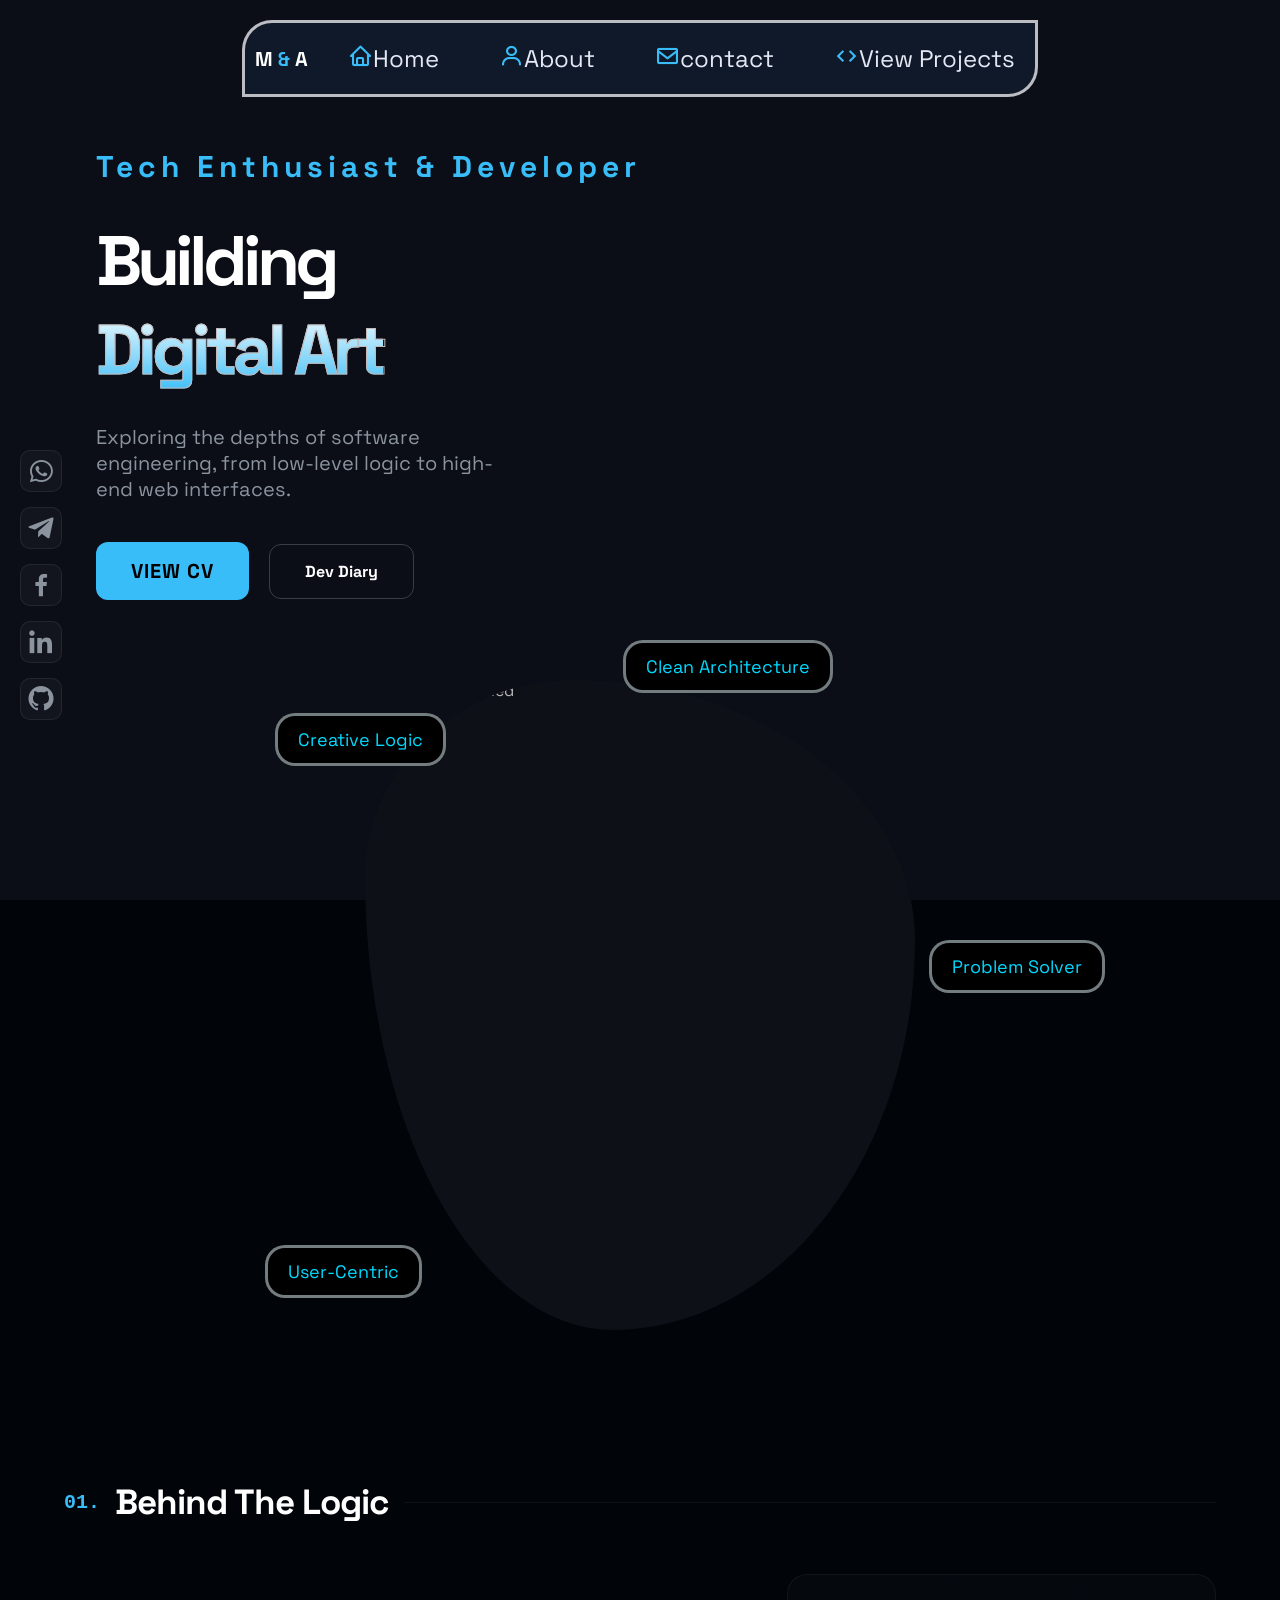
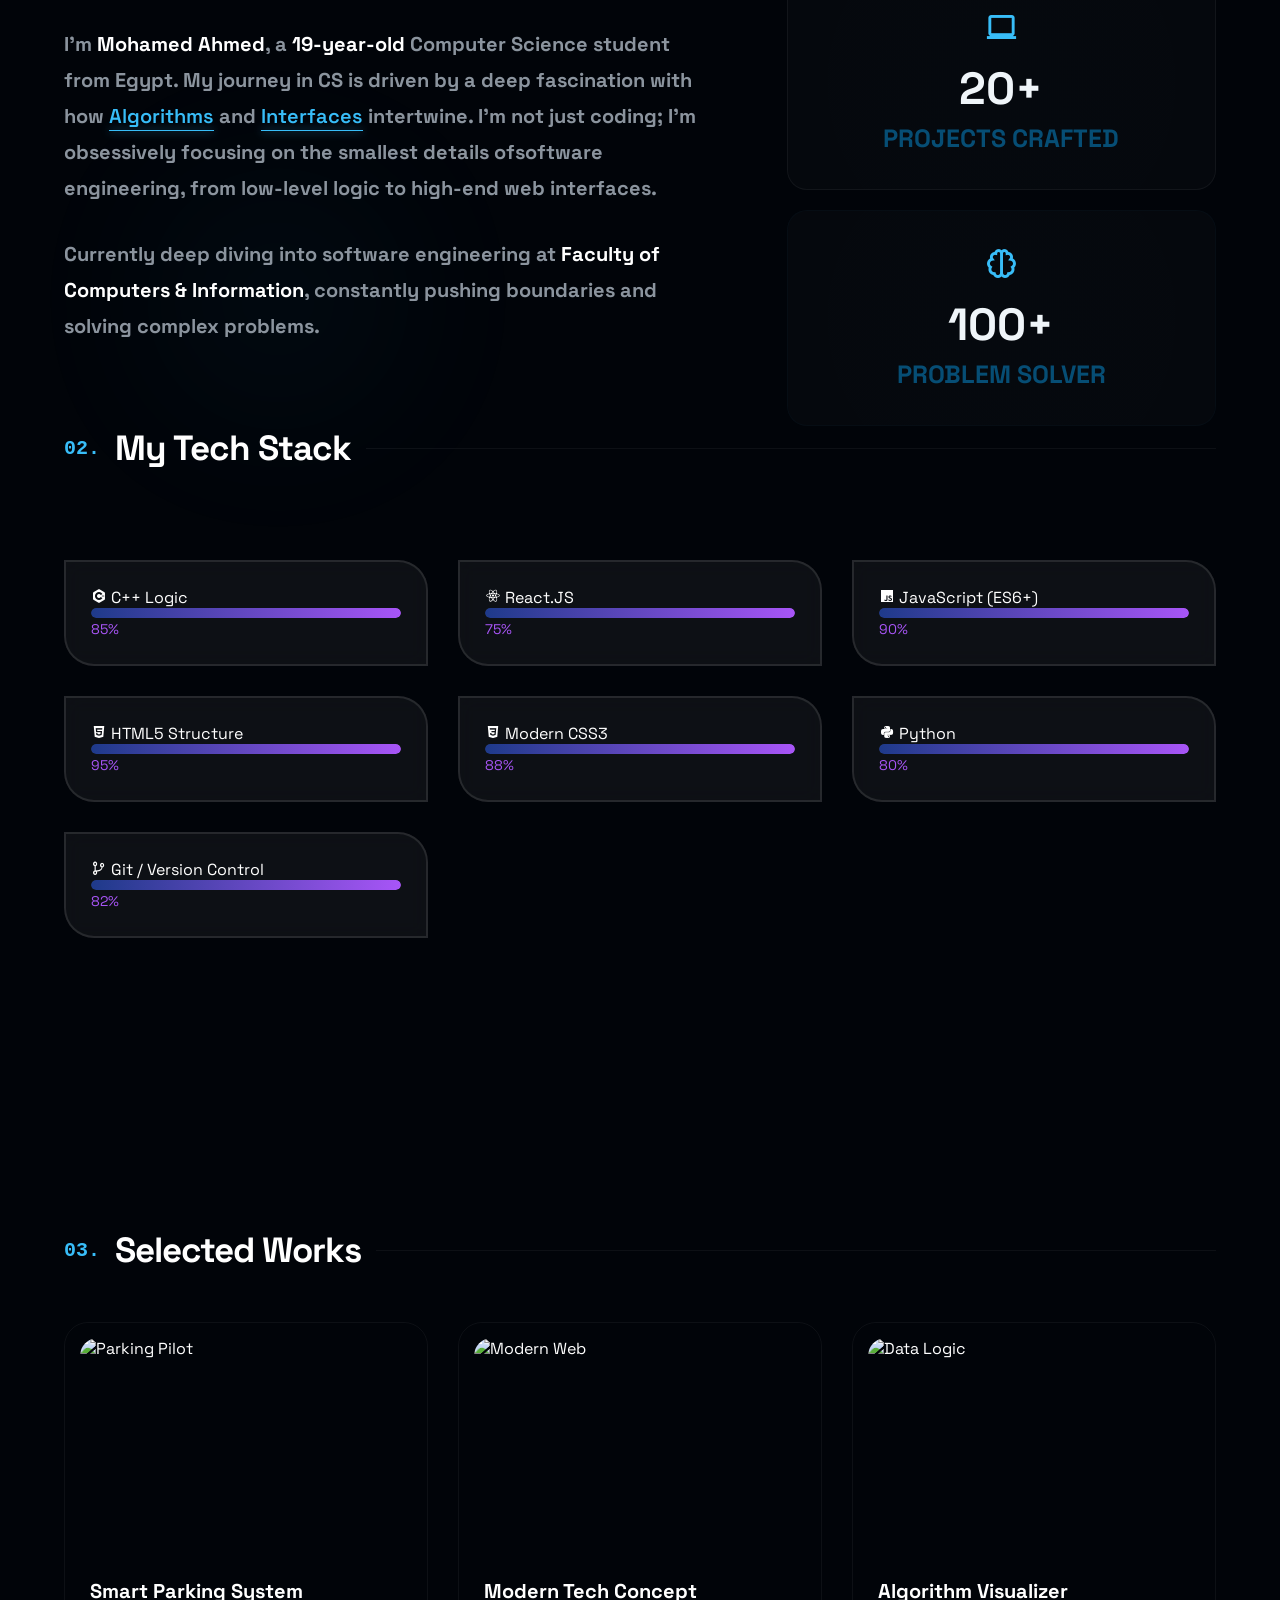
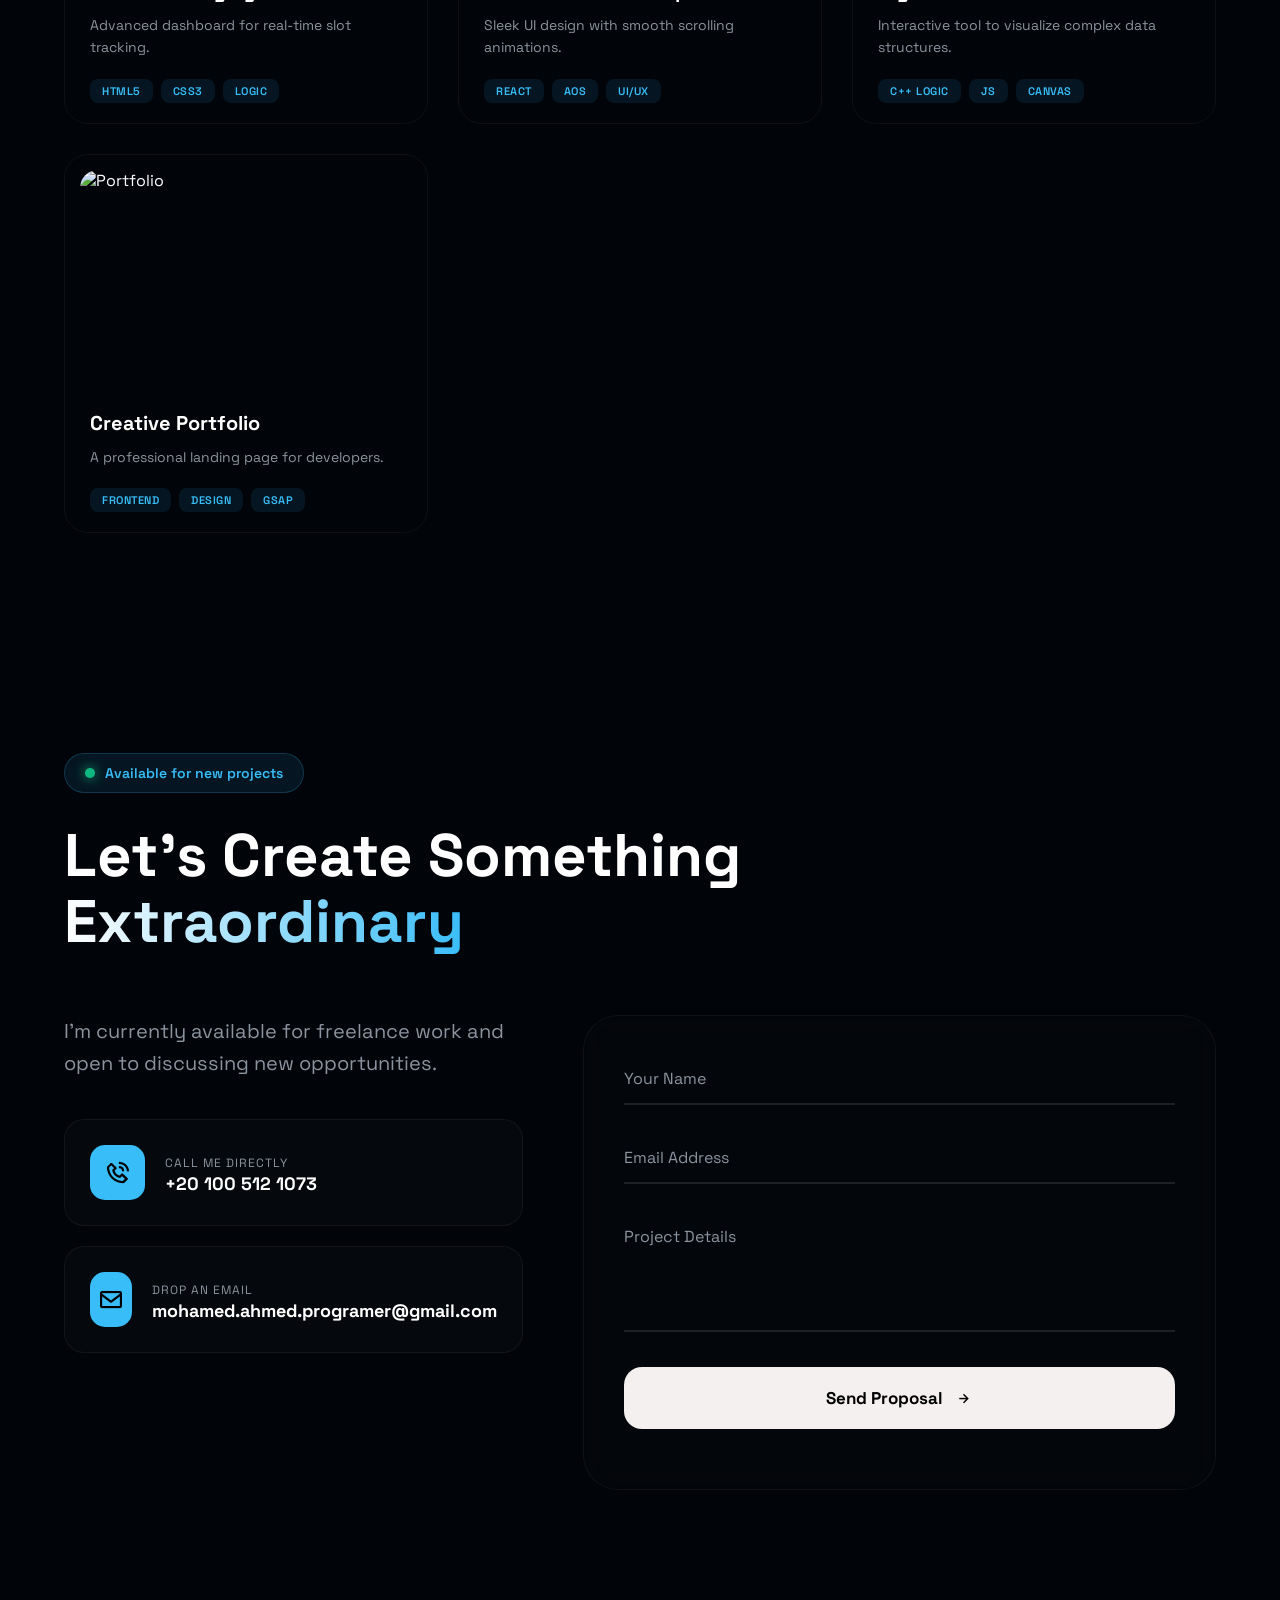
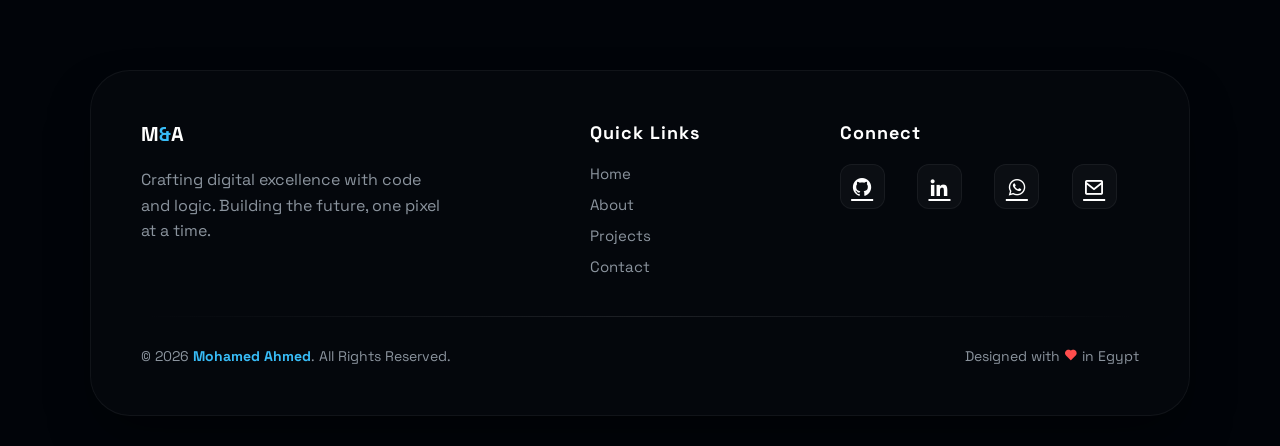
==== commit 4e9850cd: "Eidit project" ====
--- a/my-portoflio/index.html
+++ b/my-portoflio/index.html
@@ -37,9 +37,9 @@
     <section class="Sec-2">
         <div class="noise"></div>
 
-        <div class="content-box">
+        <div class="content-box" data-aos="fade-right">
             <h3>Tech Enthusiast & Developer</h3>
-            <h1 data-aos="fade-right" >Building <br> <span>Digital Art</span></h1>
+            <h1  > Building <br> <span>Digital Art</span></h1>
             <p data-aos="fade-left" >Exploring the depths of software engineering, from low-level logic to high-end web interfaces.</p>
 
             <div class="hero-But" data-aos="fade-up" >
@@ -138,14 +138,49 @@
                     </div>
 
                     <div class="skills-grid">
-                        <div class="skill-item" data-aos="flip-left"><i class='bx bxl-c-plus-plus'></i> C++ Logic</div>
-                        <div class="skill-item" data-aos="flip-left""><i class='bx bxl-react'></i> React.JS</div>
-                        <div class="skill-item" data-aos="flip-left"><i class='bx bxl-javascript'></i> JavaScript (ES6+)</div>
-                        <div class="skill-item" data-aos="flip-left"><i class='bx bxl-html5'></i> HTML5 Structure</div>
-                        <div class="skill-item" data-aos="flip-left"><i class='bx bxl-css3'></i> Modern CSS3</div>
-                        <div class="skill-item" data-aos="flip-left"><i class='bx bxs-brain'></i> Problem Solving</div>
-                        <div class="skill-item" data-aos="flip-left"><i class='bx bx-git-branch'></i> Git / Version Control</div>
-                    </div>
+    <div class="skill-item" data-aos="flip-left">
+        <i class='bx bxl-c-plus-plus'></i> 
+        <span>C++ Logic</span>
+        <div class="skill-bar"><div class="skill-per" data-width="85%"></div></div>
+        <span class="percentage">85%</span>
+    </div>
+    <div class="skill-item" data-aos="flip-left">
+        <i class='bx bxl-react'></i> 
+        <span>React.JS</span>
+        <div class="skill-bar"><div class="skill-per" data-width="75%"></div></div>
+        <span class="percentage">75%</span>
+    </div>
+    <div class="skill-item" data-aos="flip-left">
+        <i class='bx bxl-javascript'></i> 
+        <span>JavaScript (ES6+)</span>
+        <div class="skill-bar"><div class="skill-per" data-width="90%"></div></div>
+        <span class="percentage">90%</span>
+    </div>
+    <div class="skill-item" data-aos="flip-left">
+        <i class='bx bxl-html5'></i> 
+        <span>HTML5 Structure</span>
+        <div class="skill-bar"><div class="skill-per" data-width="95%"></div></div>
+        <span class="percentage">95%</span>
+    </div>
+    <div class="skill-item" data-aos="flip-left">
+        <i class='bx bxl-css3'></i> 
+        <span>Modern CSS3</span>
+        <div class="skill-bar"><div class="skill-per" data-width="88%"></div></div>
+        <span class="percentage">88%</span>
+    </div>
+    <div class="skill-item" data-aos="flip-left">
+        <i class='bx bxl-python'></i>
+        <span>Python</span>
+        <div class="skill-bar"><div class="skill-per" data-width="80%"></div></div>
+        <span class="percentage">80%</span>
+    </div>
+    <div class="skill-item" data-aos="flip-left">
+        <i class='bx bx-git-branch'></i> 
+        <span>Git / Version Control</span>
+        <div class="skill-bar"><div class="skill-per" data-width="82%"></div></div>
+        <span class="percentage">82%</span>
+    </div>
+</div>
                 </div>
 
             </div>
@@ -351,6 +386,7 @@
     <script src="https://cdnjs.cloudflare.com/ajax/libs/three.js/r134/three.min.js"></script>
 <script src="https://cdn.jsdelivr.net/npm/vanta@latest/dist/vanta.net.min.js"></script>
 
+<script src="https://cdn.jsdelivr.net/npm/sweetalert2@11"></script>
     <script src="script.js"></script>
 
 </body>
--- a/my-portoflio/style.css
+++ b/my-portoflio/style.css
@@ -41,7 +41,7 @@
 }
 .hero-Sec-1 {
   width:fit-content;
-  margin: 0 auto;
+  margin: 20px auto;
   border: 3px solid rgba(255, 255, 255, 0.714);
   border-end-end-radius: 30px;
   border-start-start-radius: 30px;
@@ -347,7 +347,6 @@
   background: rgba(255, 255, 255, 0.05);
 }
 
-/* --- About Grid --- */
 .about-grid {
   display: grid;
   grid-template-columns: 1.5fr 1fr;
@@ -357,6 +356,7 @@
 
 .about-text p {
   color: var(--text-muted);
+  font-weight: 900;
   font-size: 20px;
   line-height: 1.8;
   margin-bottom: 30px;
@@ -423,20 +423,21 @@
 }
 .stat-card h3 {
   font-size: 45px;
-  color: #fff;
+  color: #f0f5f9;
   margin-bottom: 5px;
 }
 .stat-card p {
-  color: var(--text-muted);
-  font-size: 14px;
+  color:#0871aaaa;
+  font-size: 25px;
+  font-weight: bold;
   text-transform: uppercase;
 }
 
 .accent-card {
-  border-color: rgba(56, 189, 248, 0.2);
+  border-color: rgba(56, 191, 248, 0.027);
 }
 .stat-card:hover {
-  transform: translateY(-10px);
+  transform: translateY(-10px) !important;
   background: rgba(255, 255, 255, 0.05);
   border-color: rgba(255, 255, 255, 0.1);
 }
@@ -444,40 +445,64 @@
   opacity: 0.3;
 }
 
-.skills-wrapper {
-  margin-top: 100px;
-}
+
 
 .skills-grid {
-  display: grid;
-  grid-template-columns: repeat(auto-fill, minmax(200px, 1fr));
-  gap: 15px;
+    display: grid;
+    grid-template-columns: repeat(auto-fill, minmax(300px, 1fr));
+    gap: 30px;
+    padding: 40px 0;
 }
 
 .skill-item {
-  display: flex;
-  align-items: center;
-  gap: 12px;
-  background: var(--bg-social-fack);
-  backdrop-filter: blur(10px);
-  border: 1px solid rgba(255, 255, 255, 0.03);
-  padding: 18px 25px;
-  border-radius: 17px;
-  color: var(--text-muted);
-  font-size: 16px;
-  transition: 0.3s;
-}
-
-.skill-item i {
-  font-size: 22px;
-  color: var(--accent);
+    background: rgba(255, 255, 255, 0.052);
+    backdrop-filter: blur(10px);
+    border: 2px solid rgba(255, 255, 255, 0.1);
+    padding: 25px;
+    border-end-start-radius: 30px;
+    border-start-end-radius: 30px;
+    transition: 0.4s ;
+    cursor:progress;
 }
 
 .skill-item:hover {
-  color: #fff;
-  background: rgba(255, 255, 255, 0.05);
-  border-color: rgba(255, 255, 255, 0.1);
-  transform: translateX(5px);
+    border-color: #1e3a8a;
+    transform: translateY(-10px) !important;
+    box-shadow: 0 15px 35px rgba(0, 0, 0, 0.5);
+}
+
+.skill-info {
+    display: flex;
+    justify-content: space-between;
+    align-items: center;
+    margin-bottom: 15px;
+    color: #fff;
+    font-weight: 900;
+}
+
+.skill-info i {
+    font-size: 40px;
+    color: #1e3a8a;
+}
+
+.skill-bar {
+    width: 100%;
+    height: 10px;
+    background: rgba(255, 255, 255, 0.05);
+    border-radius: 20px;
+    overflow: hidden;
+}
+
+.skill-per {
+    height: 100%;
+    background: linear-gradient(90deg, #1e3a8a, #a855f7);
+    border-radius: 20px;
+    transition: width 2s cubic-bezier(0.1, 0.42, 0.41, 1);
+}
+
+.percentage {
+    color: #a855f7;
+    font-size: 14px;
 }
 
 .work-section {
@@ -494,17 +519,16 @@
 }
 
 .work-item {
-  background: rgba(255, 255, 255, 0.02);
   border-radius: 24px;
   border: 1px solid rgba(255, 255, 255, 0.05);
   padding: 15px;
-  transition: all 0.5s cubic-bezier(0.4, 0, 0.2, 1);
+  transition: all 0.5s cubic-bezier(0.4, 0, 0.2, 1) ;
   position: relative;
   overflow: hidden;
 }
 
 .work-item:hover {
-  transform: translateY(-15px);
+  transform: translateY(-15px) !important;
   border-color: #38bdf8;
   box-shadow: 0 20px 40px rgba(56, 189, 248, 0.1);
 }
@@ -846,7 +870,7 @@
 
 
 
-/* --- Ultra Modern Footer 2026 --- */
+
 .modern-footer {
     padding: 60px 20px 30px;
     background: #010409;
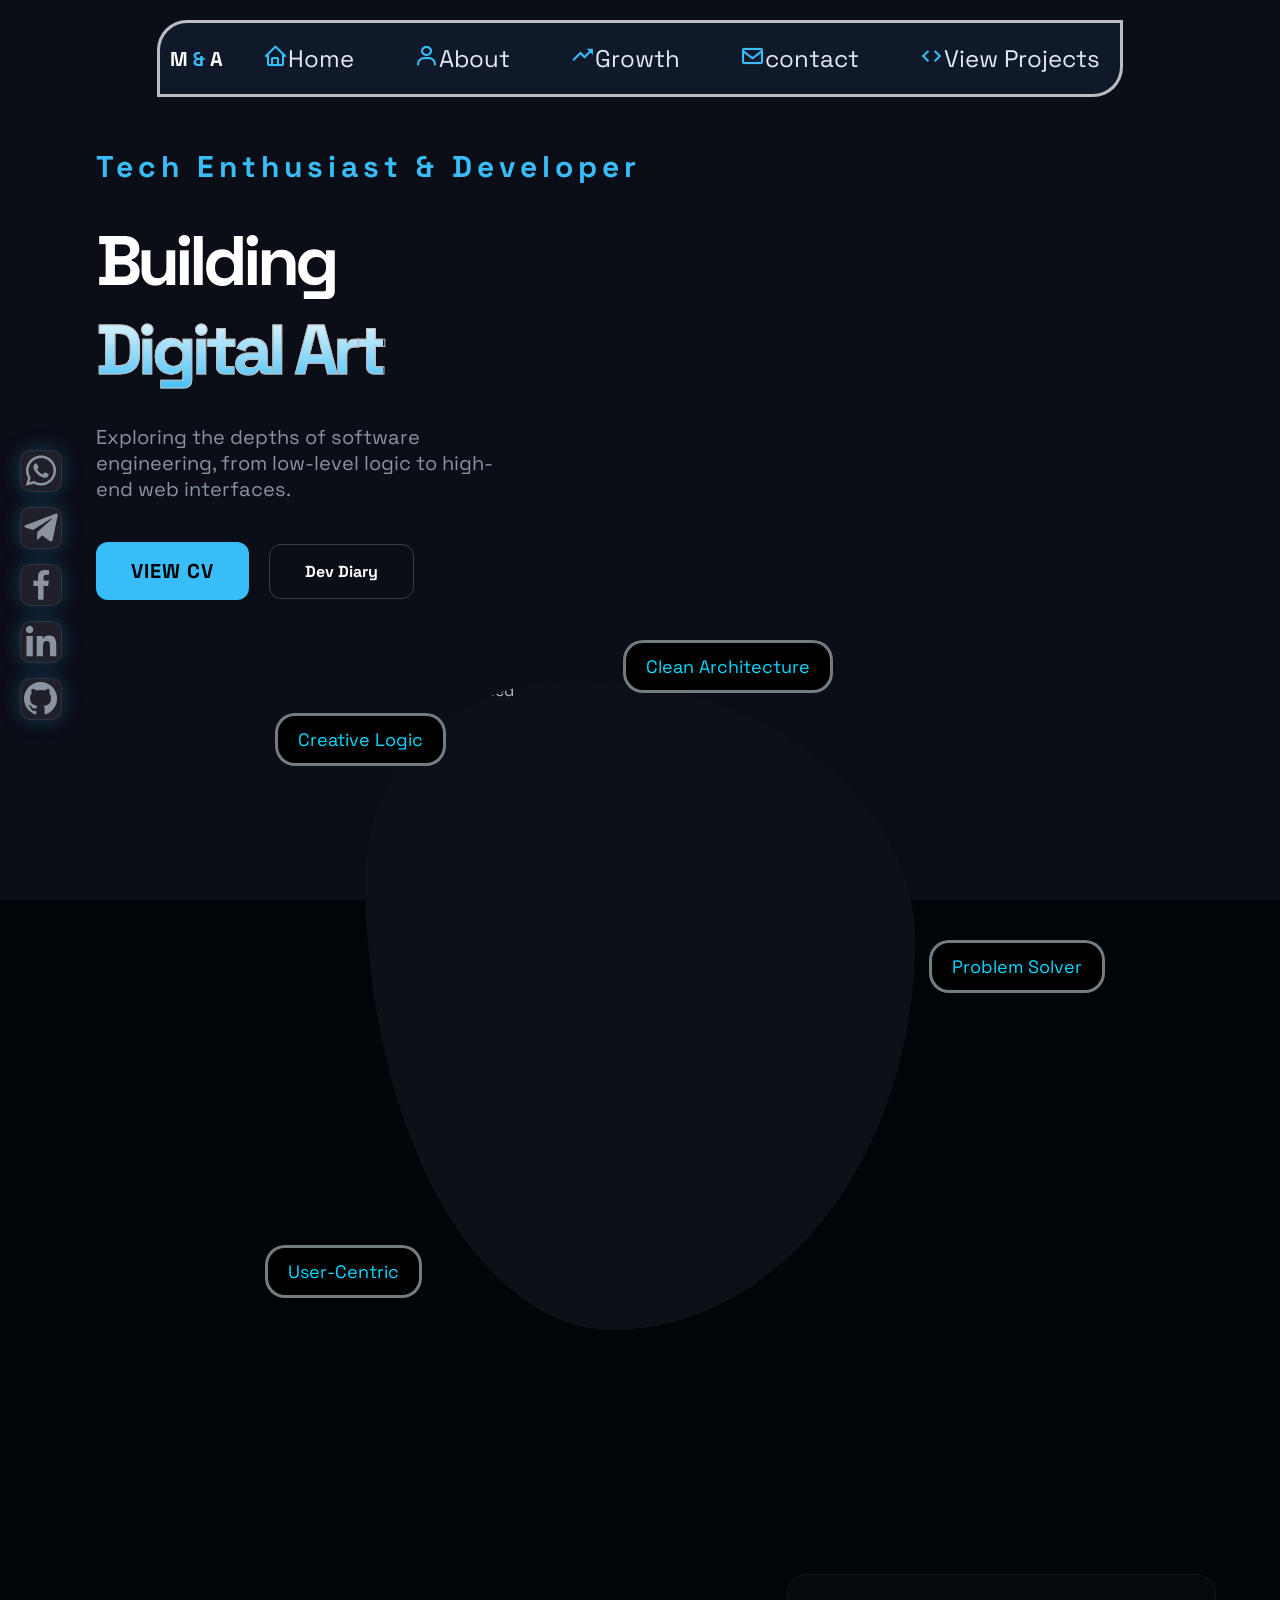
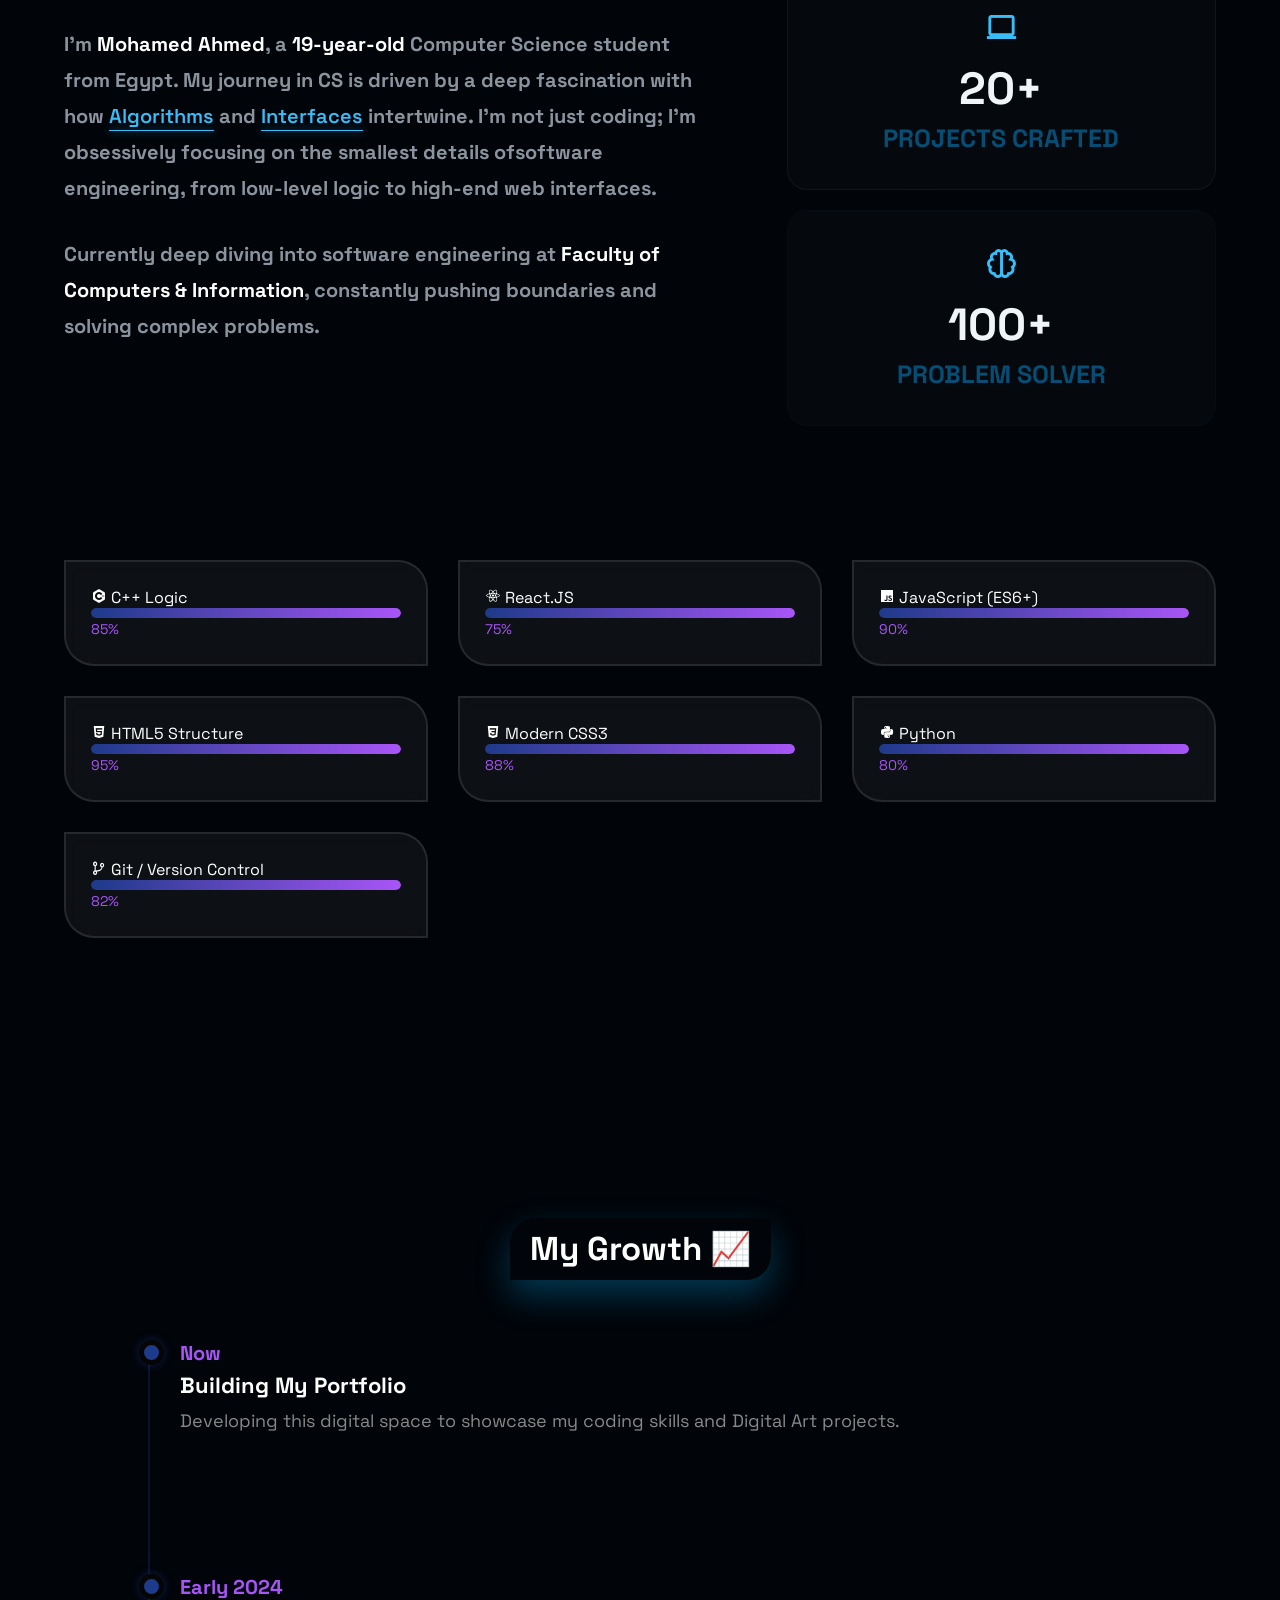
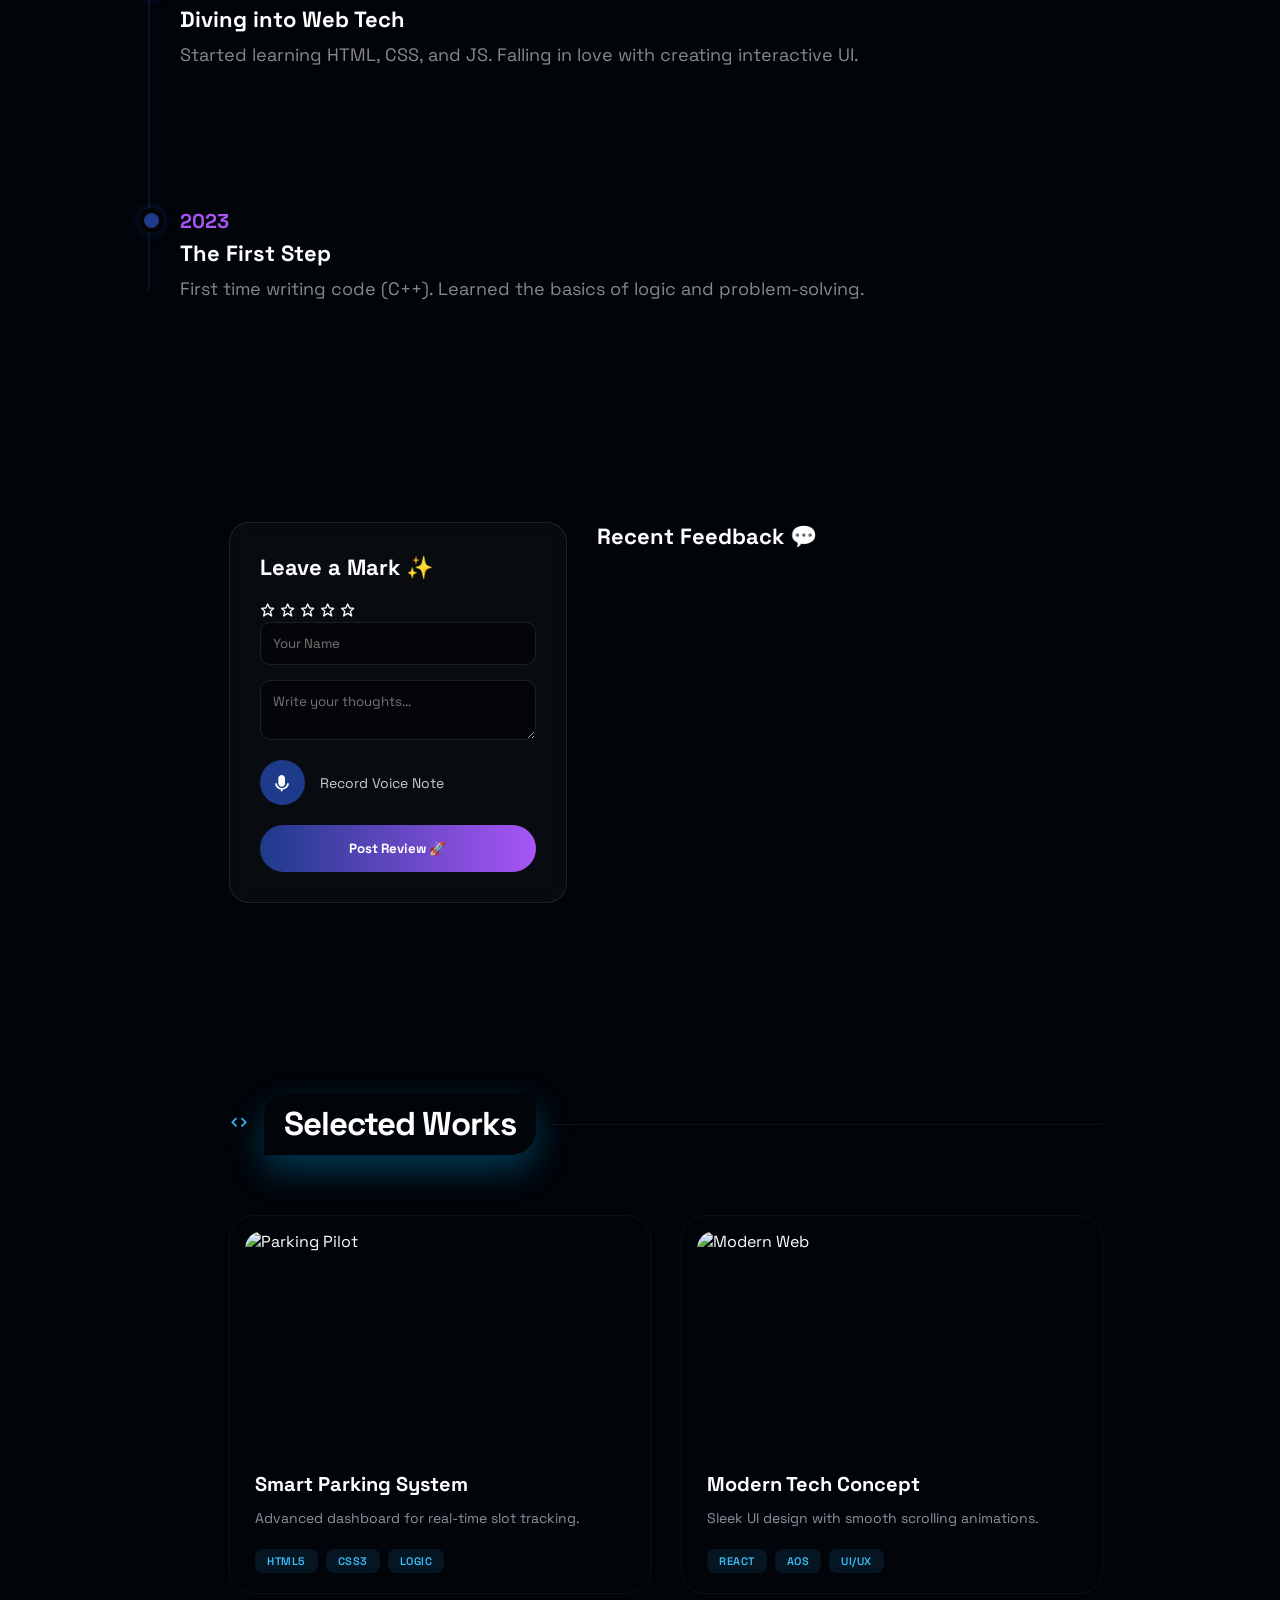
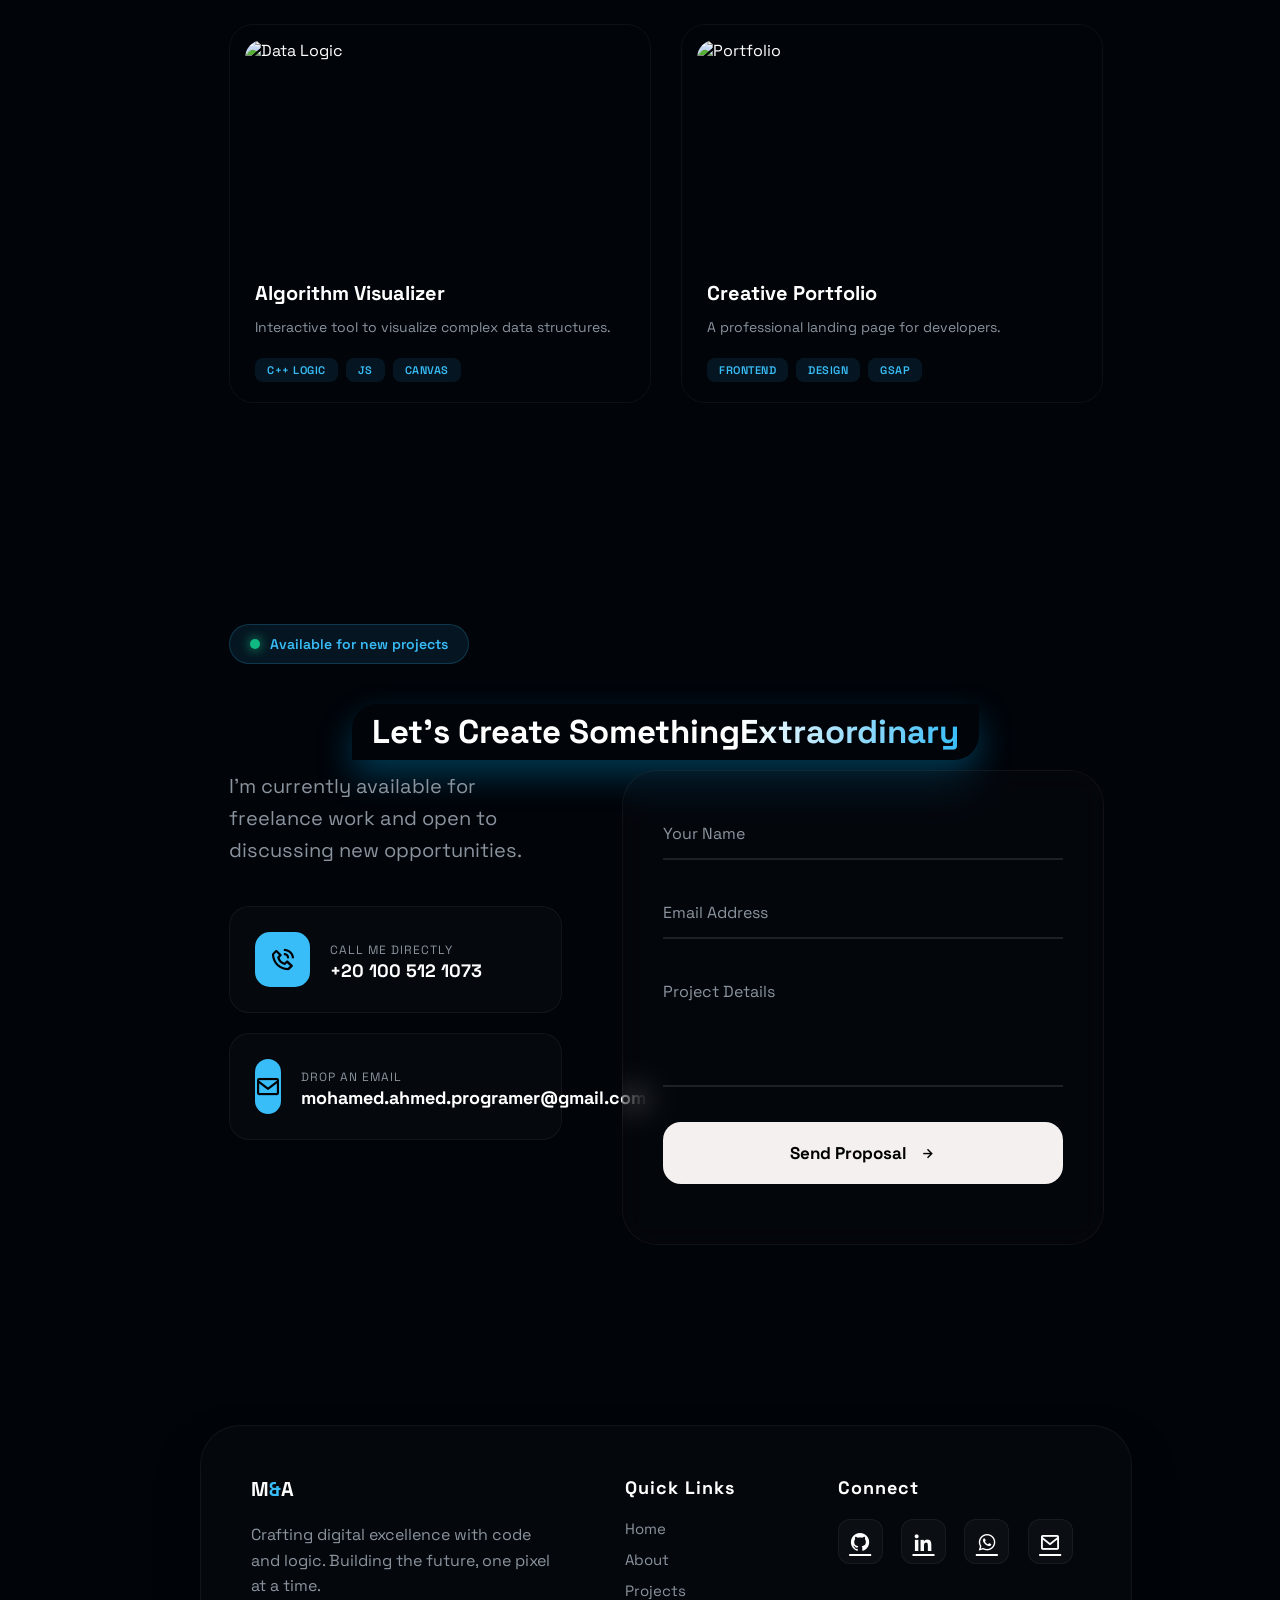
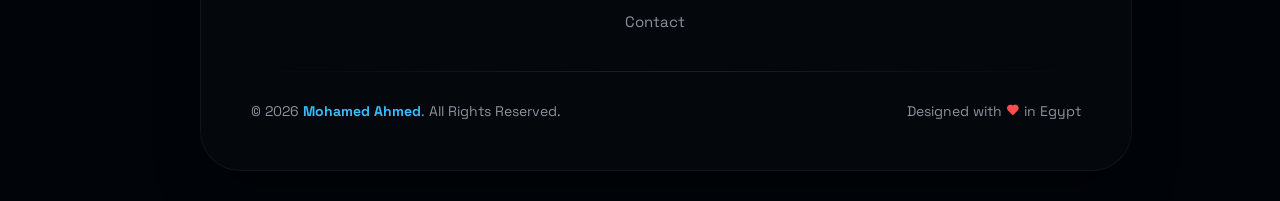
==== commit 6c697e6b: "updat project very good" ====
--- a/my-portoflio/index.html
+++ b/my-portoflio/index.html
@@ -20,7 +20,7 @@
 <body>
     <div id="particles-js"></div>
 
-    <nav class="Sec-1" data-aos="fade-down" >
+    <nav class="Sec-1" data-aos="fade-down">
         <div class="hero-Sec-1">
             <div class="logo">M<span>
                     &
@@ -28,6 +28,7 @@
             <div class="nav-par">
                 <a href="#"><i class='bx bx-home'></i>Home</a>
                 <a href="#About"><i class='bx bx-user'></i>About</a>
+                <a href="#growth"><i class='bx bx-trending-up'></i>Growth</a>
                 <a href="#contact"><i class='bx bx-envelope'></i>contact</a>
                 <a href="#projects"><i class='bx bx-code'></i>View Projects</a>
             </div>
@@ -39,10 +40,11 @@
 
         <div class="content-box" data-aos="fade-right">
             <h3>Tech Enthusiast & Developer</h3>
-            <h1  > Building <br> <span>Digital Art</span></h1>
-            <p data-aos="fade-left" >Exploring the depths of software engineering, from low-level logic to high-end web interfaces.</p>
-
-            <div class="hero-But" data-aos="fade-up" >
+            <h1> Building <br> <span>Digital Art</span></h1>
+            <p data-aos="fade-left">Exploring the depths of software engineering, from low-level logic to high-end web
+                interfaces.</p>
+
+            <div class="hero-But" data-aos="fade-up">
                 <button class="btn-main">View CV</button>
                 <button class="btn-main2">Dev Diary</button>
             </div>
@@ -50,21 +52,21 @@
 
         <div class="visual-box">
             <div class="Box-image">
-                <div class="style-img" data-aos="zoom-in" >
+                <div class="style-img" data-aos="zoom-in">
                     <img src="./image/Gemini_Generated_Image_90vgyb90vgyb90vg.png" alt="Mohamed Ahmed">
                 </div>
 
-                <div class="node n1" data-aos="flip-right" >Creative Logic</div>
-                <div class="node n2" data-aos="flip-right" >Problem Solver</div>
-                <div class="node n3" data-aos="flip-right" >User-Centric</div>
-                <div class="node n4" data-aos="flip-right" >Clean Architecture</div>
+                <div class="node n1" data-aos="flip-right">Creative Logic</div>
+                <div class="node n2" data-aos="flip-right">Problem Solver</div>
+                <div class="node n3" data-aos="flip-right">User-Centric</div>
+                <div class="node n4" data-aos="flip-right">Clean Architecture</div>
 
             </div>
         </div>
         </div>
 
 
-        <div class="side-social" data-aos="fade-right">
+        <div class="social" data-aos="fade-right">
             <a href="https://wa.me/201005121073" target="_blank" title="WhatsApp">
                 <i class='bx bxl-whatsapp'></i>
             </a>
@@ -92,7 +94,7 @@
 
                 <div class="about-wrapper">
                     <div class="about-head">
-                        <span class="num">01.</span>
+                        <span class="num"><i class='bx bx-user'></i></span>
                         <h2>Behind The Logic</h2>
                         <div class="line"></div>
                     </div>
@@ -132,262 +134,356 @@
 
                 <div class="skills-wrapper">
                     <div class="about-head">
-                        <span class="num">02.</span>
+                        <span class="num"><i class='bx bx-brain'></i></span>
                         <h2>My Tech Stack</h2>
                         <div class="line"></div>
                     </div>
 
                     <div class="skills-grid">
-    <div class="skill-item" data-aos="flip-left">
-        <i class='bx bxl-c-plus-plus'></i> 
-        <span>C++ Logic</span>
-        <div class="skill-bar"><div class="skill-per" data-width="85%"></div></div>
-        <span class="percentage">85%</span>
-    </div>
-    <div class="skill-item" data-aos="flip-left">
-        <i class='bx bxl-react'></i> 
-        <span>React.JS</span>
-        <div class="skill-bar"><div class="skill-per" data-width="75%"></div></div>
-        <span class="percentage">75%</span>
-    </div>
-    <div class="skill-item" data-aos="flip-left">
-        <i class='bx bxl-javascript'></i> 
-        <span>JavaScript (ES6+)</span>
-        <div class="skill-bar"><div class="skill-per" data-width="90%"></div></div>
-        <span class="percentage">90%</span>
-    </div>
-    <div class="skill-item" data-aos="flip-left">
-        <i class='bx bxl-html5'></i> 
-        <span>HTML5 Structure</span>
-        <div class="skill-bar"><div class="skill-per" data-width="95%"></div></div>
-        <span class="percentage">95%</span>
-    </div>
-    <div class="skill-item" data-aos="flip-left">
-        <i class='bx bxl-css3'></i> 
-        <span>Modern CSS3</span>
-        <div class="skill-bar"><div class="skill-per" data-width="88%"></div></div>
-        <span class="percentage">88%</span>
-    </div>
-    <div class="skill-item" data-aos="flip-left">
-        <i class='bx bxl-python'></i>
-        <span>Python</span>
-        <div class="skill-bar"><div class="skill-per" data-width="80%"></div></div>
-        <span class="percentage">80%</span>
-    </div>
-    <div class="skill-item" data-aos="flip-left">
-        <i class='bx bx-git-branch'></i> 
-        <span>Git / Version Control</span>
-        <div class="skill-bar"><div class="skill-per" data-width="82%"></div></div>
-        <span class="percentage">82%</span>
-    </div>
-</div>
+                        <div class="skill-item" data-aos="flip-left">
+                            <i class='bx bxl-c-plus-plus'></i>
+                            <span>C++ Logic</span>
+                            <div class="skill-bar">
+                                <div class="skill-per" data-width="85%"></div>
+                            </div>
+                            <span class="percentage">85%</span>
+                        </div>
+                        <div class="skill-item" data-aos="flip-left">
+                            <i class='bx bxl-react'></i>
+                            <span>React.JS</span>
+                            <div class="skill-bar">
+                                <div class="skill-per" data-width="75%"></div>
+                            </div>
+                            <span class="percentage">75%</span>
+                        </div>
+                        <div class="skill-item" data-aos="flip-left">
+                            <i class='bx bxl-javascript'></i>
+                            <span>JavaScript (ES6+)</span>
+                            <div class="skill-bar">
+                                <div class="skill-per" data-width="90%"></div>
+                            </div>
+                            <span class="percentage">90%</span>
+                        </div>
+                        <div class="skill-item" data-aos="flip-left">
+                            <i class='bx bxl-html5'></i>
+                            <span>HTML5 Structure</span>
+                            <div class="skill-bar">
+                                <div class="skill-per" data-width="95%"></div>
+                            </div>
+                            <span class="percentage">95%</span>
+                        </div>
+                        <div class="skill-item" data-aos="flip-left">
+                            <i class='bx bxl-css3'></i>
+                            <span>Modern CSS3</span>
+                            <div class="skill-bar">
+                                <div class="skill-per" data-width="88%"></div>
+                            </div>
+                            <span class="percentage">88%</span>
+                        </div>
+                        <div class="skill-item" data-aos="flip-left">
+                            <i class='bx bxl-python'></i>
+                            <span>Python</span>
+                            <div class="skill-bar">
+                                <div class="skill-per" data-width="80%"></div>
+                            </div>
+                            <span class="percentage">80%</span>
+                        </div>
+                        <div class="skill-item" data-aos="flip-left">
+                            <i class='bx bx-git-branch'></i>
+                            <span>Git / Version Control</span>
+                            <div class="skill-bar">
+                                <div class="skill-per" data-width="82%"></div>
+                            </div>
+                            <span class="percentage">82%</span>
+                        </div>
+                    </div>
                 </div>
 
             </div>
         </section>
 
-        <section class="work-section" id="projects">
-            <div class="main-container">
-                <div class="about-head">
-                    <span class="num">03.</span>
-                    <h2>Selected Works</h2>
-                    <div class="line"></div>
-                </div>
-
-                <div class="work-grid">
-                    <div class="work-item" data-aos="fade-up">
-                        <div class="work-img-box" >
-                            <img src="./image/aps5-1200x900.jpg" alt=" Parking Pilot">
-                            <div class="work-mask">
-                                <div class="work-links">
-                                    <a href="https://mohamed-ahmed-devhub.github.io/parking/" target="_blank"><i
-                                            class='bx bx-link-external'></i> Demo</a>
-                                    <a href="#" target="_blank"><i class='bx bxl-github'></i> Code</a>
-                                </div>
-                            </div>
-                        </div>
-                        <div class="work-desc">
-                            <h3>Smart Parking System</h3>
-                            <p>Advanced dashboard for real-time slot tracking.</p>
-                            <div class="work-tags"><span>HTML5</span><span>CSS3</span><span>Logic</span></div>
-                        </div>
-                    </div>
-
-                    <div class="work-item" data-aos="fade-up">
-                        <div class="work-img-box">
-                            <img src="./image/" alt="Modern Web">
-                            <div class="work-mask">
-                                <div class="work-links">
-                                    <a href="#" target="_blank"><i class='bx bx-link-external'></i> Demo</a>
-                                    <a href="#" target="_blank"><i class='bx bxl-github'></i> Code</a>
-                                </div>
-                            </div>
-                        </div>
-                        <div class="work-desc">
-                            <h3>Modern Tech Concept</h3>
-                            <p>Sleek UI design with smooth scrolling animations.</p>
-                            <div class="work-tags"><span>React</span><span>AOS</span><span>UI/UX</span></div>
-                        </div>
-                    </div>
-
-                    <div class="work-item" data-aos="fade-up">
-                        <div class="work-img-box">
-                            <img src="./image/project3.jpg" alt="Data Logic">
-                            <div class="work-mask">
-                                <div class="work-links">
-                                    <a href="#" target="_blank"><i class='bx bx-link-external'></i> Demo</a>
-                                    <a href="#" target="_blank"><i class='bx bxl-github'></i> Code</a>
-                                </div>
-                            </div>
-                        </div>
-                        <div class="work-desc">
-                            <h3>Algorithm Visualizer</h3>
-                            <p>Interactive tool to visualize complex data structures.</p>
-                            <div class="work-tags"><span>C++ Logic</span><span>JS</span><span>Canvas</span></div>
-                        </div>
-                    </div>
-
-                    <div class="work-item" data-aos="fade-up">
-                        <div class="work-img-box">
-                            <img src="./image/project4.jpg" alt="Portfolio">
-                            <div class="work-mask">
-                                <div class="work-links">
-                                    <a href="#" target="_blank"><i class='bx bx-link-external'></i> Demo</a>
-                                    <a href="#" target="_blank"><i class='bx bxl-github'></i> Code</a>
-                                </div>
-                            </div>
-                        </div>
-                        <div class="work-desc">
-                            <h3>Creative Portfolio</h3>
-                            <p>A professional landing page for developers.</p>
-                            <div class="work-tags"><span>Frontend</span><span>Design</span><span>GSAP</span></div>
-                        </div>
-                    </div>
-                </div>
-            </div>
-        </section>
-
-
-        <section class="contact-section" id="contact">
-            <div class="main-container">
-                <div class="contact-header">
-                    <div class="availability-tag">
-                        <span class="dot"></span> Available for new projects
-                    </div>
-                    <h2 class="main-title">Let’s Create Something <br> <span class="gradient-text">Extraordinary</span>
-                    </h2>
-                </div>
-
-                <div class="contact-split">
-                    <div class="contact-details-box">
-                        <p class="lead-text">
-                            I’m currently available for freelance work and open to discussing new opportunities.
-                            <br>
-                            <span
-                                style="display: block; margin-top: 15px; font-size: 18px; color: #fff; opacity: 0.9; direction: rtl;">
-                            </span>
-                        </p>
-
-                        <div class="modern-links" data-aos="flip-left">
-                            <a href="tel:+201005121073" class="contact-link-card">
-                                <div class="icon-circle" ><i class='bx bx-phone-call'></i></div>
-                                <div class="link-info" >
-                                    <span>Call Me Directly</span>
-                                    <p>+20 100 512 1073</p>
-                                </div>
-                            </a>
-                            <a href="mailto:mohamed.ahmed.programer@gmail.com" class="contact-link-card">
-                                <div class="icon-circle"><i class='bx bx-envelope'></i></div>
-                                <div class="link-info">
-                                    <span>Drop an Email</span>
-                                    <p>mohamed.ahmed.programer@gmail.com</p>
-                                </div>
-                            </a>
-                        </div>
-                    </div>
-
-                    <div class="contact-glass-container" data-aos="fade-right">
-                        <form id="contact-form" class="ultimate-form">
-                            <div class="floating-group">
-                                <input type="text" id="user_name" name="user_name" required placeholder=" ">
-                                <label>Your Name</label>
-                            </div>
-                            <div class="floating-group">
-                                <input type="email" id="user_email" name="user_email" required placeholder=" ">
-                                <label>Email Address</label>
-                            </div>
-                            <div class="floating-group">
-                                <textarea id="message" name="message" required placeholder=" " rows="4"
-                                    style="resize: none;"></textarea>
-                                <label>Project Details</label>
-                            </div>
-                            <button type="submit" class="submit-glow-btn">
-                                <span>Send Proposal</span>
-                                <i class='bx bx-right-arrow-alt'></i>
-                            </button>
-                        </form>
-                        <div id="status" style="margin-top: 20px; text-align: center; font-weight: bold;"></div>
-                        <div id="status" style="margin-top: 20px; text-align: center; font-weight: bold;"></div>
-                    </div>
-                </div>
-            </div>
-        </section>
-
-
-        <footer class="modern-footer" data-aos="slide-up">
-    <div class="footer-glass-card">
-        <div class="footer-top">
-            <div class="footer-brand">
-                <div class="logo">M<span>&</span>A</div>
-                <p>Crafting digital excellence with code and logic. Building the future, one pixel at a time.</p>
-            </div>
-            
-            <div class="footer-nav">
-                <h4>Quick Links</h4>
-                <div class="f-links">
-                    <a href="#">Home</a>
-                    <a href="#About">About</a>
-                    <a href="#projects">Projects</a>
-                    <a href="#contact">Contact</a>
-                </div>
-            </div>
-
-            <div class="footer-social-hub">
-                <h4>Connect</h4>
-                <div class="social-grid">
-                    <a href="https://github.com/Mohamed-Ahmed73" target="_blank" class="s-tile"><i class='bx bxl-github'></i></a>
-                    <a href="https://www.linkedin.com/in/mohamed-ahmed73" target="_blank" class="s-tile"><i class='bx bxl-linkedin'></i></a>
-                    <a href="https://wa.me/201005121073" target="_blank" class="s-tile"><i class='bx bxl-whatsapp'></i></a>
-                    <a href="mailto:mohamed.ahmed.programer@gmail.com" class="s-tile"><i class='bx bx-envelope'></i></a>
-                </div>
-            </div>
-        </div>
-
-        <div class="footer-bottom">
-            <div class="f-line"></div>
-            <div class="copyright-area">
-                <p>&copy; 2026 <span class="highlight">
-                    Mohamed Ahmed</span>. All Rights Reserved.</p>
-                <div class="design-tag">Designed with <i class='bx bxs-heart'></i> in Egypt</div>
-            </div>
-        </div>
-    </div>
-</footer>
-<script type="text/javascript" src="https://cdn.jsdelivr.net/npm/@emailjs/browser@3/dist/email.min.js"></script>
-
-<script src="https://unpkg.com/boxicons@2.1.4/dist/boxicons.js"></script>
-
-    
-    <script src="https://cdnjs.cloudflare.com/ajax/libs/vanilla-tilt/1.7.0/vanilla-tilt.min.js"></script>
-
-    <script src="https://unpkg.com/aos@2.3.1/dist/aos.js"></script>
-    <script src="https://cdnjs.cloudflare.com/ajax/libs/vanilla-tilt/1.7.0/vanilla-tilt.min.js"></script>
-
-    <script src="https://cdnjs.cloudflare.com/ajax/libs/three.js/r134/three.min.js"></script>
-<script src="https://cdn.jsdelivr.net/npm/vanta@latest/dist/vanta.net.min.js"></script>
-
-<script src="https://cdn.jsdelivr.net/npm/sweetalert2@11"></script>
-    <script src="script.js"></script>
+        <section class="timeline-section" id="growth">
+            <h2 class="section-title" data-aos="fade-up">My Growth 📈</h2>
+
+            <div class="timeline-container">
+                <div class="timeline-item" data-aos="fade-left">
+                    <div class="timeline-dot"></div>
+                    <div class="timeline-date">Now</div>
+                    <div class="timeline-content">
+                        <h3>Building My Portfolio</h3>
+                        <p>Developing this digital space to showcase my coding skills and Digital Art projects.</p>
+                    </div>
+                </div>
+
+                <div class="timeline-item" data-aos="fade-right">
+                    <div class="timeline-dot"></div>
+                    <div class="timeline-date">Early 2024</div>
+                    <div class="timeline-content">
+                        <h3>Diving into Web Tech</h3>
+                        <p>Started learning HTML, CSS, and JS. Falling in love with creating interactive UI.</p>
+                    </div>
+                </div>
+
+                <div class="timeline-item" data-aos="fade-left">
+                    <div class="timeline-dot"></div>
+                    <div class="timeline-date">2023</div>
+                    <div class="timeline-content">
+                        <h3>The First Step</h3>
+                        <p>First time writing code (C++). Learned the basics of logic and problem-solving.</p>
+                    </div>
+                </div>
+                <section class="feedback-system" id="reviews">
+                    <div class="feedback-container">
+
+                        <div class="feedback-form-side">
+                            <div class="rating-card">
+                                <h3 class="side-title">Leave a Mark ✨</h3>
+                                <div class="star-rating">
+                                    <i class='bx bx-star' data-value="1"></i>
+                                    <i class='bx bx-star' data-value="2"></i>
+                                    <i class='bx bx-star' data-value="3"></i>
+                                    <i class='bx bx-star' data-value="4"></i>
+                                    <i class='bx bx-star' data-value="5"></i>
+                                </div>
+
+                                <input type="text" id="user-name" placeholder="Your Name" class="input-field">
+                                <textarea id="user-comment" placeholder="Write your thoughts..."></textarea>
+
+                                <div class="voice-row">
+                                    <button id="start-rec" class="v-btn"><i class='bx bxs-microphone'></i></button>
+                                    <button id="stop-rec" class="v-btn stop" style="display:none;"><i
+                                            class='bx bxs-stop-circle'></i></button>
+                                    <span id="rec-status">Record Voice Note</span>
+                                </div>
+
+                                <div id="submit-area">
+                                    <button id="submit-review" class="main-btn">Post Review 🚀</button>
+                                </div>
+                            </div>
+                        </div>
+
+                        <div class="feedback-display-side">
+                            <h3 class="side-title">Recent Feedback 💬</h3>
+                            <div id="reviews-container" class="reviews-list">
+                            </div>
+                        </div>
+
+                    </div>
+                </section>
+
+
+                <section class="work-section" id="projects">
+                    <div class="main-container">
+                        <div class="about-head">
+                            <span class="num"><i class='bx bx-code'></i></span>
+                            <h2>Selected Works</h2>
+                            <div class="line"></div>
+                        </div>
+
+                        <div class="work-grid">
+                            <div class="work-item" data-aos="fade-up">
+                                <div class="work-img-box">
+                                    <img src="./image/aps5-1200x900.jpg" alt=" Parking Pilot">
+                                    <div class="work-mask">
+                                        <div class="work-links">
+                                            <a href="https://mohamed-ahmed-devhub.github.io/parking/" target="_blank"><i
+                                                    class='bx bx-link-external'></i> Demo</a>
+                                            <a href="#" target="_blank"><i class='bx bxl-github'></i> Code</a>
+                                        </div>
+                                    </div>
+                                </div>
+                                <div class="work-desc">
+                                    <h3>Smart Parking System</h3>
+                                    <p>Advanced dashboard for real-time slot tracking.</p>
+                                    <div class="work-tags"><span>HTML5</span><span>CSS3</span><span>Logic</span></div>
+                                </div>
+                            </div>
+
+                            <div class="work-item" data-aos="fade-up">
+                                <div class="work-img-box">
+                                    <img src="./image/" alt="Modern Web">
+                                    <div class="work-mask">
+                                        <div class="work-links">
+                                            <a href="#" target="_blank"><i class='bx bx-link-external'></i> Demo</a>
+                                            <a href="#" target="_blank"><i class='bx bxl-github'></i> Code</a>
+                                        </div>
+                                    </div>
+                                </div>
+                                <div class="work-desc">
+                                    <h3>Modern Tech Concept</h3>
+                                    <p>Sleek UI design with smooth scrolling animations.</p>
+                                    <div class="work-tags"><span>React</span><span>AOS</span><span>UI/UX</span></div>
+                                </div>
+                            </div>
+
+                            <div class="work-item" data-aos="fade-up">
+                                <div class="work-img-box">
+                                    <img src="./image/project3.jpg" alt="Data Logic">
+                                    <div class="work-mask">
+                                        <div class="work-links">
+                                            <a href="#" target="_blank"><i class='bx bx-link-external'></i> Demo</a>
+                                            <a href="#" target="_blank"><i class='bx bxl-github'></i> Code</a>
+                                        </div>
+                                    </div>
+                                </div>
+                                <div class="work-desc">
+                                    <h3>Algorithm Visualizer</h3>
+                                    <p>Interactive tool to visualize complex data structures.</p>
+                                    <div class="work-tags"><span>C++ Logic</span><span>JS</span><span>Canvas</span>
+                                    </div>
+                                </div>
+                            </div>
+
+                            <div class="work-item" data-aos="fade-up">
+                                <div class="work-img-box">
+                                    <img src="./image/project4.jpg" alt="Portfolio">
+                                    <div class="work-mask">
+                                        <div class="work-links">
+                                            <a href="#" target="_blank"><i class='bx bx-link-external'></i> Demo</a>
+                                            <a href="#" target="_blank"><i class='bx bxl-github'></i> Code</a>
+                                        </div>
+                                    </div>
+                                </div>
+                                <div class="work-desc">
+                                    <h3>Creative Portfolio</h3>
+                                    <p>A professional landing page for developers.</p>
+                                    <div class="work-tags"><span>Frontend</span><span>Design</span><span>GSAP</span>
+                                    </div>
+                                </div>
+                            </div>
+                        </div>
+                    </div>
+                </section>
+
+
+                <section class="contact-section" id="contact">
+                    <div class="main-container">
+                        <div class="contact-header">
+                            <div class="availability-tag">
+                                <span class="dot"></span> Available for new projects
+                            </div>
+                            <h2 class="main-title">Let’s Create Something <br> <span
+                                    class="gradient-text">Extraordinary</span>
+                            </h2>
+                        </div>
+
+                        <div class="contact-split">
+                            <div class="contact-details-box">
+                                <p class="lead-text">
+                                    I’m currently available for freelance work and open to discussing new opportunities.
+                                    <br>
+                                    <span
+                                        style="display: block; margin-top: 15px; font-size: 18px; color: #fff; opacity: 0.9; direction: rtl;">
+                                    </span>
+                                </p>
+
+                                <div class="modern-links" data-aos="flip-left">
+                                    <a href="tel:+201005121073" class="contact-link-card">
+                                        <div class="icon-circle"><i class='bx bx-phone-call'></i></div>
+                                        <div class="link-info">
+                                            <span>Call Me Directly</span>
+                                            <p>+20 100 512 1073</p>
+                                        </div>
+                                    </a>
+                                    <a href="mailto:mohamed.ahmed.programer@gmail.com" class="contact-link-card">
+                                        <div class="icon-circle"><i class='bx bx-envelope'></i></div>
+                                        <div class="link-info">
+                                            <span>Drop an Email</span>
+                                            <p>mohamed.ahmed.programer@gmail.com</p>
+                                        </div>
+                                    </a>
+                                </div>
+                            </div>
+
+                            <div class="contact-glass-container" data-aos="fade-right">
+                                <form id="contact-form" class="ultimate-form">
+                                    <div class="floating-group">
+                                        <input type="text" id="user_name" name="user_name" required placeholder=" ">
+                                        <label>Your Name</label>
+                                    </div>
+                                    <div class="floating-group">
+                                        <input type="email" id="user_email" name="user_email" required placeholder=" ">
+                                        <label>Email Address</label>
+                                    </div>
+                                    <div class="floating-group">
+                                        <textarea id="message" name="message" required placeholder=" " rows="4"
+                                            style="resize: none;"></textarea>
+                                        <label>Project Details</label>
+                                    </div>
+                                    <button type="submit" class="submit-glow-btn">
+                                        <span>Send Proposal</span>
+                                        <i class='bx bx-right-arrow-alt'></i>
+                                    </button>
+                                </form>
+                                <div id="status" style="margin-top: 20px; text-align: center; font-weight: bold;"></div>
+                                <div id="status" style="margin-top: 20px; text-align: center; font-weight: bold;"></div>
+                            </div>
+                        </div>
+                    </div>
+                </section>
+
+
+                <footer class="modern-footer" data-aos="slide-up">
+                    <div class="footer-glass-card">
+                        <div class="footer-top">
+                            <div class="footer-brand">
+                                <div class="logo">M<span>&</span>A</div>
+                                <p>Crafting digital excellence with code and logic. Building the future, one pixel at a
+                                    time.</p>
+                            </div>
+
+                            <div class="footer-nav">
+                                <h4>Quick Links</h4>
+                                <div class="f-links">
+                                    <a href="#">Home</a>
+                                    <a href="#About">About</a>
+                                    <a href="#projects">Projects</a>
+                                    <a href="#contact">Contact</a>
+                                </div>
+                            </div>
+
+                            <div class="footer-social-hub">
+                                <h4>Connect</h4>
+                                <div class="social-grid">
+                                    <a href="https://github.com/Mohamed-Ahmed73" target="_blank" class="s-tile"><i
+                                            class='bx bxl-github'></i></a>
+                                    <a href="https://www.linkedin.com/in/mohamed-ahmed73" target="_blank"
+                                        class="s-tile"><i class='bx bxl-linkedin'></i></a>
+                                    <a href="https://wa.me/201005121073" target="_blank" class="s-tile"><i
+                                            class='bx bxl-whatsapp'></i></a>
+                                    <a href="mailto:mohamed.ahmed.programer@gmail.com" class="s-tile"><i
+                                            class='bx bx-envelope'></i></a>
+                                </div>
+                            </div>
+                        </div>
+
+                        <div class="footer-bottom">
+                            <div class="f-line"></div>
+                            <div class="copyright-area">
+                                <p>&copy; 2026 <span class="highlight">
+                                        Mohamed Ahmed</span>. All Rights Reserved.</p>
+                                <div class="design-tag">Designed with <i class='bx bxs-heart'></i> in Egypt</div>
+                            </div>
+                        </div>
+                    </div>
+                </footer>
+                <script type="text/javascript"
+                    src="https://cdn.jsdelivr.net/npm/@emailjs/browser@3/dist/email.min.js"></script>
+
+                <script src="https://unpkg.com/boxicons@2.1.4/dist/boxicons.js"></script>
+
+
+                <script src="https://cdnjs.cloudflare.com/ajax/libs/vanilla-tilt/1.7.0/vanilla-tilt.min.js"></script>
+
+                <script src="https://unpkg.com/aos@2.3.1/dist/aos.js"></script>
+                <script src="https://cdnjs.cloudflare.com/ajax/libs/vanilla-tilt/1.7.0/vanilla-tilt.min.js"></script>
+
+                <script src="https://cdnjs.cloudflare.com/ajax/libs/three.js/r134/three.min.js"></script>
+                <script src="https://cdn.jsdelivr.net/npm/vanta@latest/dist/vanta.net.min.js"></script>
+
+                <script src="https://cdn.jsdelivr.net/npm/sweetalert2@11"></script>
+                <script src="script.js"></script>
 
 </body>
+
 </html>
--- a/my-portoflio/style.css
+++ b/my-portoflio/style.css
@@ -4,33 +4,37 @@
   --bg: #010409;
   --accent: #38bdf8;
   --text-muted: #8b949e;
-}
+  --bg-social-fack: rgba(255, 255, 255, 0.02);
+  --accent-glow: rgba(56, 189, 248, 0.05);
+}
+
 * {
   margin: 0;
   padding: 0;
   box-sizing: border-box;
   font-family: "Space Grotesk", sans-serif;
 }
+
 body {
   background: var(--bg);
   color: #fff;
   /* overflow: hidden; */
 }
+
 #particles-js {
-    position: fixed;   
-    top: 0;
-    left: 0;
-    width: 100%;       
-    height: 100%;      
-    z-index: -1;        
-    background: #0b0d17; 
-}
-
-section,footer {
-    background: transparent !important;
-}
-
-
+  position: fixed;
+  top: 0;
+  left: 0;
+  width: 100%;
+  height: 100%;
+  z-index: -1;
+  background: #0b0d17;
+}
+
+section,
+footer {
+  background: transparent !important;
+}
 
 .Sec-1 {
   /* position: fixed; */
@@ -39,8 +43,9 @@
   width: 100%;
   z-index: 1000;
 }
+
 .hero-Sec-1 {
-  width:fit-content;
+  width: fit-content;
   margin: 20px auto;
   border: 3px solid rgba(255, 255, 255, 0.714);
   border-end-end-radius: 30px;
@@ -58,6 +63,7 @@
   font-size: 20px;
   padding-left: 10;
 }
+
 .logo span {
   color: var(--accent);
 }
@@ -67,6 +73,7 @@
   gap: 40px;
   align-items: center;
 }
+
 .nav-par a {
   text-decoration: none;
   font-size: 24px;
@@ -74,11 +81,13 @@
   transition: 0.4 cubic-bezier(0.23, 1, 0.32, 1);
   padding: 10px;
 }
+
 .nav-par a i {
   font-size: 25px;
   gap: 100px;
   color: var(--accent);
 }
+
 .nav-par a:hover {
   color: #fff;
   transition: 0.4s;
@@ -88,6 +97,7 @@
   padding: 10px;
   box-shadow: 0 10px 25px rgba(64, 204, 236, 0.397);
 }
+
 .Sec-2 {
   display: flex;
   height: 100vh;
@@ -103,23 +113,27 @@
   max-width: 1150px;
   align-items: center;
 }
+
 .content-box h3 {
   color: var(--accent);
   letter-spacing: 5px;
   font-size: 30px;
   margin-bottom: 30px;
 }
+
 .content-box h1 {
   font-size: clamp(70px, 20px, 120px);
   font-weight: 900;
   letter-spacing: -5px;
 }
+
 .content-box h1 span {
   -webkit-text-stroke: 1px rgb(196, 185, 185);
   background: linear-gradient(180deg, #fff, #38bdf8);
   -webkit-background-clip: text;
   -webkit-text-fill-color: transparent;
 }
+
 .content-box p {
   color: var(--text-muted);
   font-size: 20px;
@@ -128,11 +142,12 @@
 }
 
 .hero-But {
-    display: flex;
-    align-items: center;
-    gap: 20px; 
-    margin-top: 40px;
-}
+  display: flex;
+  align-items: center;
+  gap: 20px;
+  margin-top: 40px;
+}
+
 .btn-main {
   background-color: var(--accent);
   color: #000;
@@ -146,10 +161,12 @@
   text-transform: uppercase;
   letter-spacing: 1px;
 }
+
 .btn-main:hover {
   transform: translateY(-5px);
   box-shadow: 0 10px 20px rgba(56, 189, 248, 0.3);
 }
+
 .btn-main2 {
   background-color: transparent;
   color: #fff;
@@ -161,6 +178,7 @@
   cursor: pointer;
   transition: all 0.3s ease;
 }
+
 .btn-main2:hover {
   background-color: rgba(255, 255, 255, 0.05);
   border-color: #fff;
@@ -173,27 +191,31 @@
   height: 650px;
   margin-top: 80px;
 }
+
 .style-img {
   width: 100%;
   height: 100%;
-  
+
   background-color: #0d1117;
   border-radius: 38% 62% 55% 45% / 30% 40% 60% 70%;
   overflow: hidden;
 }
+
 .style-img img {
   object-fit: cover;
-  
+
   width: 100%;
   opacity: 0.7;
   transition: 0.6s;
   cursor: grab;
   animation: floating 8s infinite ease-in-out;
 }
+
 .style-img img:hover {
   opacity: 10;
   transform: scale(1.02);
 }
+
 .node {
   position: absolute;
   background: rgb(0, 0, 0);
@@ -205,31 +227,37 @@
   backdrop-filter: blur(10px);
   animation: tagMove 4s infinite ease-in-out;
 }
+
 .n1 {
   top: 5%;
   left: -90px;
   animation-delay: 0s;
 }
+
 .n2 {
   top: 40%;
   right: -190px;
   animation-delay: 0.8s;
 }
+
 .n3 {
   bottom: 5%;
   left: -100px;
   animation-delay: 1.6s;
 }
+
 .n4 {
   top: -40px;
   right: 15%;
   animation-delay: 0.4s;
 }
+
 .n5 {
   bottom: -50px;
   right: 15%;
   animation-delay: 1.2s;
 }
+
 .n6 {
   top: 55%;
   left: -110px;
@@ -237,25 +265,30 @@
 }
 
 @keyframes floating {
+
   0%,
   100% {
     transform: translateY(0) rotate(0deg);
   }
+
   50% {
     transform: translateY(-25px) rotate(1deg);
   }
 }
+
 @keyframes tagMove {
+
   0%,
   100% {
     transform: translate(0, 0);
   }
+
   50% {
     transform: translate(-10px, -15px);
   }
 }
 
-.side-social {
+.social {
   position: fixed;
   left: 20px;
   top: 50%;
@@ -266,32 +299,27 @@
   z-index: 10000;
 }
 
-.side-social a {
+.social a {
   width: 42px;
   height: 42px;
   display: grid;
   place-items: center;
-  background: rgba(255, 255, 255, 0.03);
+  background: rgba(255, 255, 255, 0.082);
   backdrop-filter: blur(15px);
   border: 1px solid rgba(255, 255, 255, 0.08);
   border-radius: 10px;
   color: #8b949e;
   text-decoration: none;
-  font-size: 30px;
+  font-size: 40px;
   transition: 0.3s cubic-bezier(0.4, 0, 0.2, 1);
-}
-
-.side-social a:hover {
+  box-shadow: 0 0 20px rgba(56, 191, 248, 0.258);
+}
+
+.social a:hover {
   background: var(--accent);
   color: #000;
-  transform: translateX(7px);
-  box-shadow: 0 0 15px rgba(56, 189, 248, 0.3);
-}
-
-:root {
-  --bg-social-fack: rgba(255, 255, 255, 0.02);
-  --accent-glow: rgba(56, 189, 248, 0.05);
-  --text-muted: #8b949e;
+  transform: translateX(10px);
+  /* box-shadow: 0 0 15px rgba(56, 189, 248, 0.3); */
 }
 
 .about-skills-section {
@@ -328,12 +356,14 @@
   gap: 15px;
   margin-bottom: 50px;
 }
+
 .about-head .num {
   color: var(--accent);
   font-family: monospace;
   font-size: 20px;
   font-weight: bold;
 }
+
 .about-head h2 {
   font-size: 35px;
   color: #fff;
@@ -341,6 +371,7 @@
   text-transform: capitalize;
   letter-spacing: -1px;
 }
+
 .about-head .line {
   flex-grow: 1;
   height: 1px;
@@ -361,9 +392,11 @@
   line-height: 1.8;
   margin-bottom: 30px;
 }
+
 .about-text .highlight {
   color: #fff;
 }
+
 .about-text .logic,
 .about-text .design {
   position: relative;
@@ -407,11 +440,9 @@
   left: -50%;
   width: 200%;
   height: 200%;
-  background: radial-gradient(
-    circle,
-    var(--accent-glow) 0%,
-    rgba(1, 4, 9, 0) 60%
-  );
+  background: radial-gradient(circle,
+      var(--accent-glow) 0%,
+      rgba(1, 4, 9, 0) 60%);
   opacity: 0.1;
   transition: 0.4s;
 }
@@ -421,13 +452,15 @@
   color: var(--accent);
   margin-bottom: 15px;
 }
+
 .stat-card h3 {
   font-size: 45px;
   color: #f0f5f9;
   margin-bottom: 5px;
 }
+
 .stat-card p {
-  color:#0871aaaa;
+  color: #0871aaaa;
   font-size: 25px;
   font-weight: bold;
   text-transform: uppercase;
@@ -436,73 +469,357 @@
 .accent-card {
   border-color: rgba(56, 191, 248, 0.027);
 }
+
 .stat-card:hover {
   transform: translateY(-10px) !important;
   background: rgba(255, 255, 255, 0.05);
   border-color: rgba(255, 255, 255, 0.1);
 }
+
 .stat-card:hover::before {
   opacity: 0.3;
 }
 
-
-
 .skills-grid {
-    display: grid;
-    grid-template-columns: repeat(auto-fill, minmax(300px, 1fr));
-    gap: 30px;
-    padding: 40px 0;
+  display: grid;
+  grid-template-columns: repeat(auto-fill, minmax(300px, 1fr));
+  gap: 30px;
+  padding: 40px 0;
 }
 
 .skill-item {
-    background: rgba(255, 255, 255, 0.052);
-    backdrop-filter: blur(10px);
-    border: 2px solid rgba(255, 255, 255, 0.1);
-    padding: 25px;
-    border-end-start-radius: 30px;
-    border-start-end-radius: 30px;
-    transition: 0.4s ;
-    cursor:progress;
+  background: rgba(255, 255, 255, 0.052);
+  backdrop-filter: blur(10px);
+  border: 2px solid rgba(255, 255, 255, 0.1);
+  padding: 25px;
+  border-end-start-radius: 30px;
+  border-start-end-radius: 30px;
+  transition: 0.4s;
+  cursor: progress;
 }
 
 .skill-item:hover {
-    border-color: #1e3a8a;
-    transform: translateY(-10px) !important;
-    box-shadow: 0 15px 35px rgba(0, 0, 0, 0.5);
+  border-color: #1e3a8a;
+  transform: translateY(-10px) !important;
+  box-shadow: 0 15px 35px rgba(0, 0, 0, 0.5);
 }
 
 .skill-info {
-    display: flex;
-    justify-content: space-between;
-    align-items: center;
-    margin-bottom: 15px;
-    color: #fff;
-    font-weight: 900;
+  display: flex;
+  justify-content: space-between;
+  align-items: center;
+  margin-bottom: 15px;
+  color: #fff;
+  font-weight: 900;
 }
 
 .skill-info i {
-    font-size: 40px;
-    color: #1e3a8a;
+  font-size: 40px;
+  color: #1e3a8a;
 }
 
 .skill-bar {
-    width: 100%;
-    height: 10px;
-    background: rgba(255, 255, 255, 0.05);
-    border-radius: 20px;
-    overflow: hidden;
+  width: 100%;
+  height: 10px;
+  background: rgba(255, 255, 255, 0.05);
+  border-radius: 20px;
+  overflow: hidden;
 }
 
 .skill-per {
-    height: 100%;
-    background: linear-gradient(90deg, #1e3a8a, #a855f7);
-    border-radius: 20px;
-    transition: width 2s cubic-bezier(0.1, 0.42, 0.41, 1);
+  height: 100%;
+  background: linear-gradient(90deg, #1e3a8a, #a855f7);
+  border-radius: 20px;
+  transition: width 2s cubic-bezier(0.1, 0.42, 0.41, 1);
 }
 
 .percentage {
-    color: #a855f7;
-    font-size: 14px;
+  color: #a855f7;
+  font-size: 14px;
+}
+
+.timeline-section {
+  padding: 80px 10%;
+  color: #fff;
+}
+
+.timeline-section h2 {
+  font-size: 33px;
+  display: flex;
+  width: fit-content;
+  margin: 10px auto;
+  border-top-left-radius: 25px;
+  border-bottom-right-radius: 25px;
+  padding: 10px 20px;
+  box-shadow: 0px 15px 35px #02abf34f;
+}
+
+.timeline-container {
+  border-left: 2px solid rgba(30, 58, 138, 0.3);
+  height: 550px;
+  margin-left: 20px;
+  padding-left: 30px;
+  position: relative;
+}
+
+.timeline-item {
+  margin-top: 60px;
+  position: relative;
+  margin-bottom: 140px;
+}
+
+.timeline-dot {
+  position: absolute;
+  left: -41px;
+  width: 25px;
+  height: 25px;
+  background: #1e3a8a;
+  border-radius: 50%;
+  border: 5px solid #050505;
+  box-shadow: 0 0 10px rgba(30, 58, 138, 0.5);
+}
+
+.timeline-date {
+  font-size: 20px;
+  color: #a855f7;
+  font-weight: bold;
+  margin-bottom: 5px;
+}
+
+.timeline-content h3 {
+  font-size: 22px;
+  margin-bottom: 8px;
+}
+
+.timeline-content p {
+  font-size: 18px;
+  color: #888;
+  line-height: 1.5;
+}
+
+.feedback-system {
+  width: 100%;
+  padding: 80px 5%;
+  clear: both;
+}
+
+.feedback-container {
+  display: flex;
+  gap: 30px;
+  align-items: flex-start;
+  flex-wrap: wrap;
+}
+
+.feedback-form-side {
+  flex: 1;
+  min-width: 320px;
+}
+
+.feedback-display-side {
+  flex: 1.5;
+  min-width: 350px;
+}
+
+.rating-card {
+  background: rgba(255, 255, 255, 0.03);
+  padding: 30px;
+  border-radius: 20px;
+  border: 1px solid rgba(255, 255, 255, 0.1);
+  backdrop-filter: blur(10px);
+}
+
+.side-title {
+  color: #fff;
+  margin-bottom: 20px;
+  font-size: 22px;
+}
+
+.input-field,
+#user-comment {
+  width: 100%;
+  background: rgba(0, 0, 0, 0.5);
+  border: 1px solid rgba(255, 255, 255, 0.1);
+  border-radius: 10px;
+  color: #fff;
+  padding: 12px;
+  margin-bottom: 15px;
+  outline: none;
+}
+
+.voice-row {
+  display: flex;
+  align-items: center;
+  gap: 15px;
+  margin-bottom: 20px;
+  color: #ccc;
+  font-size: 14px;
+}
+
+.v-btn {
+  width: 45px;
+  height: 45px;
+  border-radius: 50%;
+  border: none;
+  cursor: pointer;
+  background: #1e3a8a;
+  color: #fff;
+  font-size: 20px;
+  display: flex;
+  align-items: center;
+  justify-content: center;
+  transition: 0.3s;
+}
+
+.v-btn.stop {
+  background: #ff4d4d;
+  animation: pulse-red 1s infinite;
+}
+
+.main-btn {
+  width: 100%;
+  padding: 15px;
+  background: linear-gradient(90deg, #1e3a8a, #a855f7);
+  border: none;
+  border-radius: 50px;
+  color: #fff;
+  font-weight: bold;
+  cursor: pointer;
+}
+
+.reviews-list {
+  max-height: 550px;
+  overflow-y: auto;
+  padding-right: 10px;
+}
+
+.reviews-list::-webkit-scrollbar {
+  width: 4px;
+}
+
+.reviews-list::-webkit-scrollbar-thumb {
+  background: #a855f7;
+  border-radius: 10px;
+}
+
+.review-post {
+  background: rgba(255, 255, 255, 0.02);
+  padding: 15px;
+  border-radius: 12px;
+  margin-bottom: 15px;
+  border-left: 3px solid #1e3a8a;
+  position: relative;
+  display: flex;
+  gap: 12px;
+}
+
+.avatar {
+  width: 40px;
+  height: 40px;
+  border-radius: 50%;
+  display: flex;
+  align-items: center;
+  justify-content: center;
+  font-weight: bold;
+  color: #fff;
+  flex-shrink: 0;
+}
+
+.thanks-msg {
+  color: #10b981;
+  font-weight: bold;
+  text-align: center;
+  animation: fadeIn 0.5s;
+}
+
+@keyframes pulse-red {
+  0% {
+    box-shadow: 0 0 0 0 rgba(255, 77, 77, 0.7);
+  }
+
+  70% {
+    box-shadow: 0 0 0 10px rgba(255, 77, 77, 0);
+  }
+
+  100% {
+    box-shadow: 0 0 0 0 rgba(255, 77, 77, 0);
+  }
+}
+
+@keyframes fadeIn {
+  from {
+    opacity: 0;
+  }
+
+  to {
+    opacity: 1;
+  }
+}
+
+#ultimate-loader {
+  position: fixed;
+  inset: 0;
+  background: #000;
+  z-index: 999999;
+  display: flex;
+  flex-direction: column;
+  justify-content: center;
+  align-items: center;
+  transition: all 1s cubic-bezier(1, 0, 0, 1);
+}
+
+.loader-text-wrap {
+  text-align: center;
+  position: relative;
+}
+
+#loader-name {
+  font-family: 'Poppins', sans-serif;
+  color: #fff;
+  font-size: 5rem;
+  font-weight: 900;
+  letter-spacing: 20px;
+  margin: 0;
+  text-transform: uppercase;
+  background: linear-gradient(to right, #fff 20%, #a855f7 40%, #a855f7 60%, #fff 80%);
+  background-size: 200% auto;
+  -webkit-background-clip: text;
+  -webkit-text-fill-color: transparent;
+  animation: shine 2s linear infinite;
+}
+
+#loader-perc {
+  font-family: 'Courier New', monospace;
+  color: #a855f7;
+  font-size: 1.5rem;
+  margin-top: 20px;
+  letter-spacing: 5px;
+}
+
+.loader-bar {
+  position: absolute;
+  bottom: -40px;
+  left: 0;
+  height: 2px;
+  background: #a855f7;
+  width: 0%;
+  transition: width 0.2s;
+  box-shadow: 0 0 15px #a855f7;
+}
+
+@keyframes shine {
+  to {
+    background-position: 200% center;
+  }
+}
+
+
+
+
+.loader-finish {
+  opacity: 0;
+  transform: scale(1.5);
+  /* حركة زووم تخلي اليوزر يدخل جوه الموقع */
+  pointer-events: none;
 }
 
 .work-section {
@@ -522,7 +839,7 @@
   border-radius: 24px;
   border: 1px solid rgba(255, 255, 255, 0.05);
   padding: 15px;
-  transition: all 0.5s cubic-bezier(0.4, 0, 0.2, 1) ;
+  transition: all 0.5s cubic-bezier(0.4, 0, 0.2, 1);
   position: relative;
   overflow: hidden;
 }
@@ -551,12 +868,12 @@
 .work-mask {
   position: absolute;
   inset: 0;
-  background: rgba(1, 4, 9, 0.85);
-  display: flex;
+  display: flex;
+
   justify-content: center;
   align-items: center;
   opacity: 0;
-  backdrop-filter: blur(8px);
+  backdrop-filter: blur(2px);
   transition: all 0.4s ease;
 }
 
@@ -626,6 +943,7 @@
   text-transform: uppercase;
   letter-spacing: 0.5px;
 }
+
 [data-aos] {
   pointer-events: none;
 }
@@ -672,10 +990,12 @@
     transform: scale(0.95);
     opacity: 0.7;
   }
+
   50% {
     transform: scale(1.1);
     opacity: 1;
   }
+
   100% {
     transform: scale(0.95);
     opacity: 0.7;
@@ -813,10 +1133,10 @@
   transition: 0.3s;
 }
 
-.floating-group input:focus ~ label,
-.floating-group input:not(:placeholder-shown) ~ label,
-.floating-group textarea:focus ~ label,
-.floating-group textarea:not(:placeholder-shown) ~ label {
+.floating-group input:focus~label,
+.floating-group input:not(:placeholder-shown)~label,
+.floating-group textarea:focus~label,
+.floating-group textarea:not(:placeholder-shown)~label {
   top: -20px;
   font-size: 13px;
   color: #38bdf8;
@@ -854,142 +1174,153 @@
   .contact-split {
     flex-direction: column;
   }
+
   .contact-details-box,
   .contact-glass-container {
     width: 100%;
   }
+
   .main-title {
     font-size: 40px;
   }
 }
 
-
-
-
-
-
-
-
-
 .modern-footer {
-    padding: 60px 20px 30px;
-    background: #010409;
-    width: 100%;
-    display: flex;
-    justify-content: center;
+  padding: 60px 20px 30px;
+  background: #010409;
+  width: 100%;
+  display: flex;
+  justify-content: center;
 }
 
 .footer-glass-card {
-    width: 100%;
-    max-width: 1100px;
-    background: rgba(255, 255, 255, 0.015);
-    border: 1px solid rgba(255, 255, 255, 0.05);
-    border-radius: 40px;
-    padding: 50px;
-    backdrop-filter: blur(10px);
-    box-shadow: 0 25px 50px -12px rgba(0, 0, 0, 0.5);
+  width: 100%;
+  max-width: 1100px;
+  background: rgba(255, 255, 255, 0.015);
+  border: 1px solid rgba(255, 255, 255, 0.05);
+  border-radius: 40px;
+  padding: 50px;
+  backdrop-filter: blur(10px);
+  box-shadow: 0 25px 50px -12px rgba(0, 0, 0, 0.5);
 }
 
 .footer-top {
-    display: grid;
-    grid-template-columns: 2fr 1fr 1.5fr;
-    gap: 50px;
-    margin-bottom: 40px;
+  display: grid;
+  grid-template-columns: 2fr 1fr 1.5fr;
+  gap: 50px;
+  margin-bottom: 40px;
 }
 
 .footer-brand p {
-    color: #8b949e;
-    margin-top: 20px;
-    line-height: 1.6;
-    max-width: 300px;
-}
-
-.footer-nav h4, .footer-social-hub h4 {
-    color: #fff;
-    margin-bottom: 20px;
-    font-size: 18px;
-    letter-spacing: 1px;
+  color: #8b949e;
+  margin-top: 20px;
+  line-height: 1.6;
+  max-width: 300px;
+}
+
+.footer-nav h4,
+.footer-social-hub h4 {
+  color: #fff;
+  margin-bottom: 20px;
+  font-size: 18px;
+  letter-spacing: 1px;
 }
 
 .f-links {
-    display: flex;
-    flex-direction: column;
-    gap: 12px;
+  display: flex;
+  flex-direction: column;
+  gap: 12px;
 }
 
 .f-links a {
-    color: #8b949e;
-    text-decoration: none;
-    transition: 0.3s;
-    font-size: 15px;
+  color: #8b949e;
+  text-decoration: none;
+  transition: 0.3s;
+  font-size: 15px;
 }
 
 .f-links a:hover {
-    color: #38bdf8;
-    transform: translateX(5px);
+  color: #38bdf8;
+  transform: translateX(5px);
 }
 
 .social-grid {
-    display: grid;
-    grid-template-columns: repeat(4, 1fr);
-    gap: 10px;
+  display: grid;
+  grid-template-columns: repeat(4, 1fr);
+  gap: 10px;
 }
 
 .s-tile {
-    width: 45px;
-    height: 45px;
-    background: rgba(255, 255, 255, 0.03);
-    border-radius: 12px;
-    display: flex;
-    align-items: center;
-    justify-content: center;
-    color: #fff;
-    font-size: 22px;
-    transition: 0.4s cubic-bezier(0.175, 0.885, 0.32, 1.275);
-    border: 1px solid rgba(255, 255, 255, 0.05);
+  width: 45px;
+  height: 45px;
+  background: rgba(255, 255, 255, 0.03);
+  border-radius: 12px;
+  display: flex;
+  align-items: center;
+  justify-content: center;
+  color: #fff;
+  font-size: 22px;
+  transition: 0.4s cubic-bezier(0.175, 0.885, 0.32, 1.275);
+  border: 1px solid rgba(255, 255, 255, 0.05);
 }
 
 .s-tile:hover {
-    background: #38bdf8;
-    color: #000;
-    transform: translateY(-5px) rotate(8deg);
-    box-shadow: 0 10px 20px rgba(56, 189, 248, 0.2);
+  background: #38bdf8;
+  color: #000;
+  transform: translateY(-5px) rotate(8deg);
+  box-shadow: 0 10px 20px rgba(56, 189, 248, 0.2);
 }
 
 .footer-bottom {
-    text-align: center;
+  text-align: center;
 }
 
 .f-line {
-    height: 1px;
-    background: linear-gradient(90deg, transparent, rgba(255,255,255,0.1), transparent);
-    margin-bottom: 30px;
+  height: 1px;
+  background: linear-gradient(90deg,
+      transparent,
+      rgba(255, 255, 255, 0.1),
+      transparent);
+  margin-bottom: 30px;
 }
 
 .copyright-area {
-    display: flex;
-    justify-content: space-between;
-    align-items: center;
-    color: #8b949e;
-    font-size: 14px;
-}
-
-.highlight { color: #38bdf8; font-weight: bold; }
-
-.design-tag i { color: #ff4d4d; animation: heartbeat 1.5s infinite; }
+  display: flex;
+  justify-content: space-between;
+  align-items: center;
+  color: #8b949e;
+  font-size: 14px;
+}
+
+.highlight {
+  color: #38bdf8;
+  font-weight: bold;
+}
+
+.design-tag i {
+  color: #ff4d4d;
+  animation: heartbeat 1.5s infinite;
+}
 
 @keyframes heartbeat {
-    0% { transform: scale(1); }
-    50% { transform: scale(1.2); }
-    100% { transform: scale(1); }
-}
-
-
-
+  0% {
+    transform: scale(1);
+  }
+
+  50% {
+    transform: scale(1.2);
+  }
+
+  100% {
+    transform: scale(1);
+  }
+}
 
 [data-aos] {
-    will-change: transform, opacity;
-    transition-timing-function: cubic-bezier(0.175, 0.885, 0.32, 1.275) !important;
-    pointer-events: auto !important;
-}
-
+  will-change: transform, opacity;
+  transition-timing-function: cubic-bezier(0.175,
+      0.885,
+      0.32,
+      1.275) !important;
+  pointer-events: auto !important;
+}
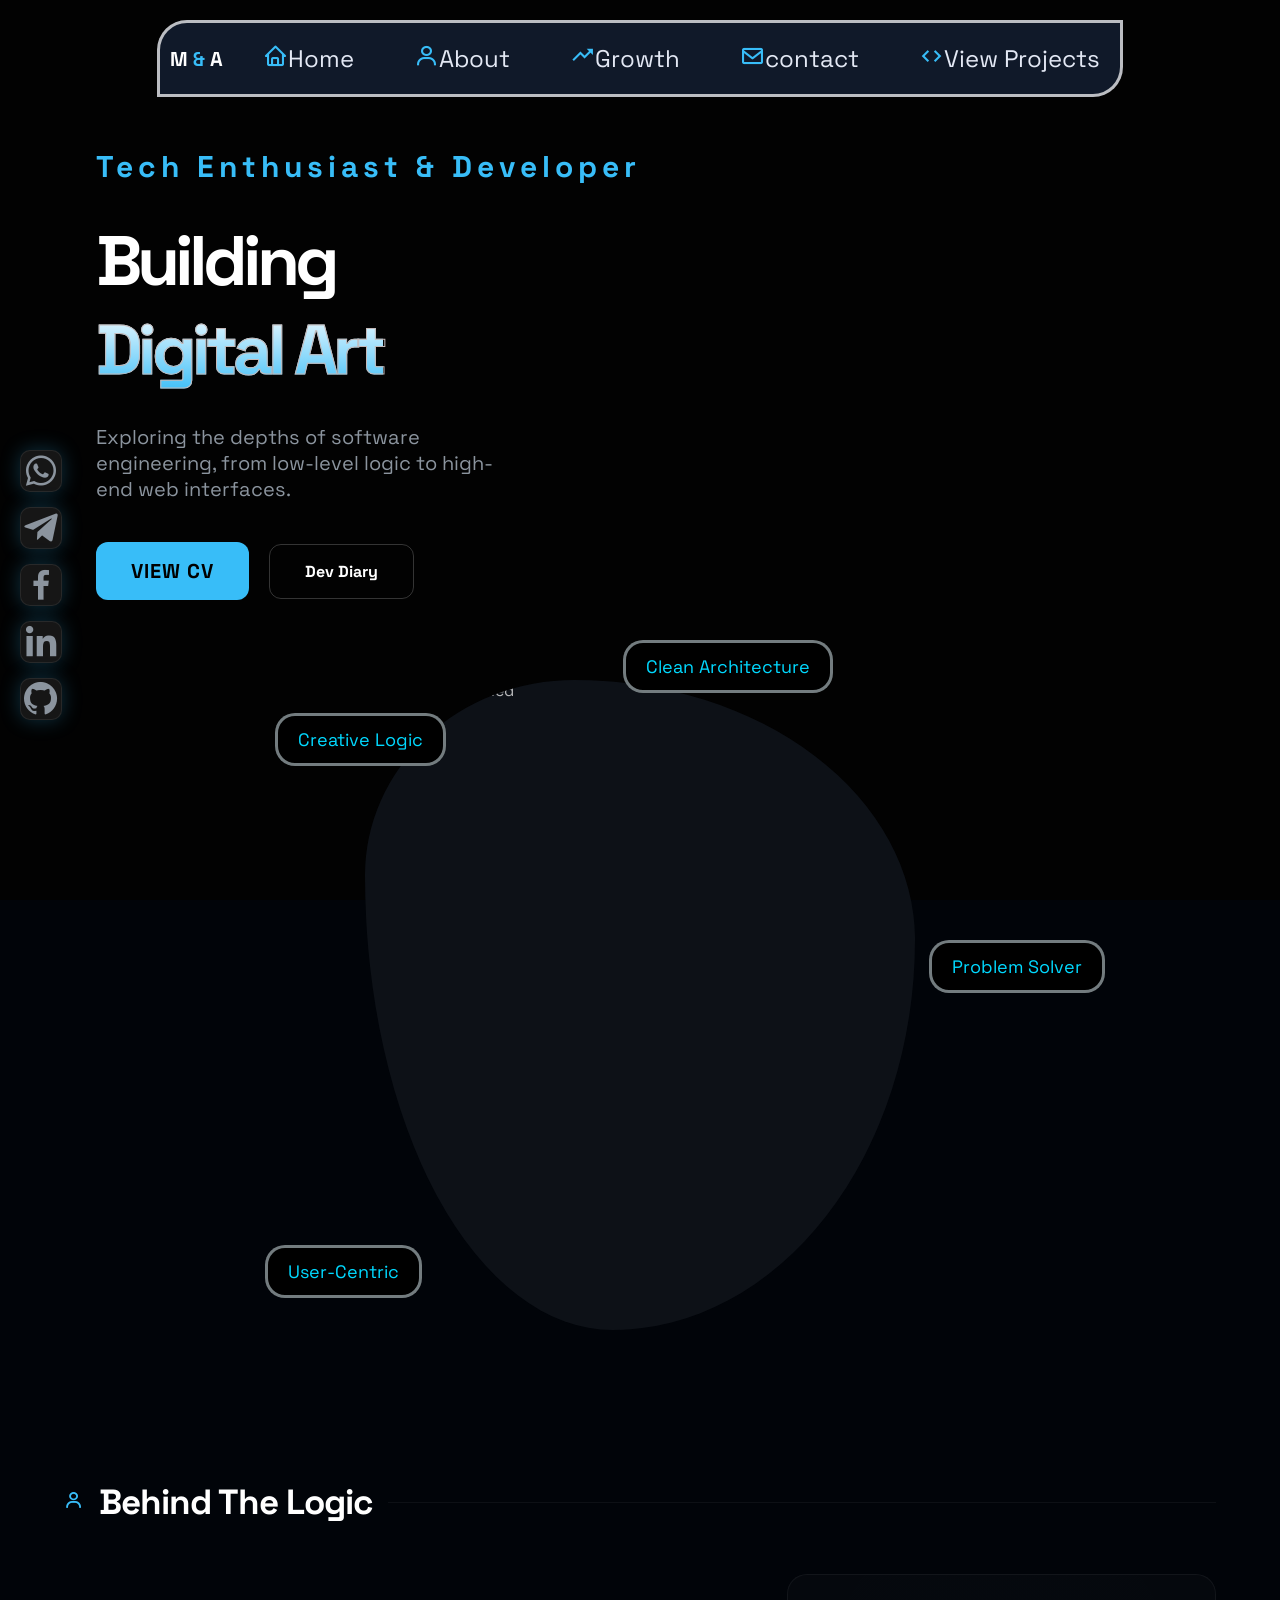
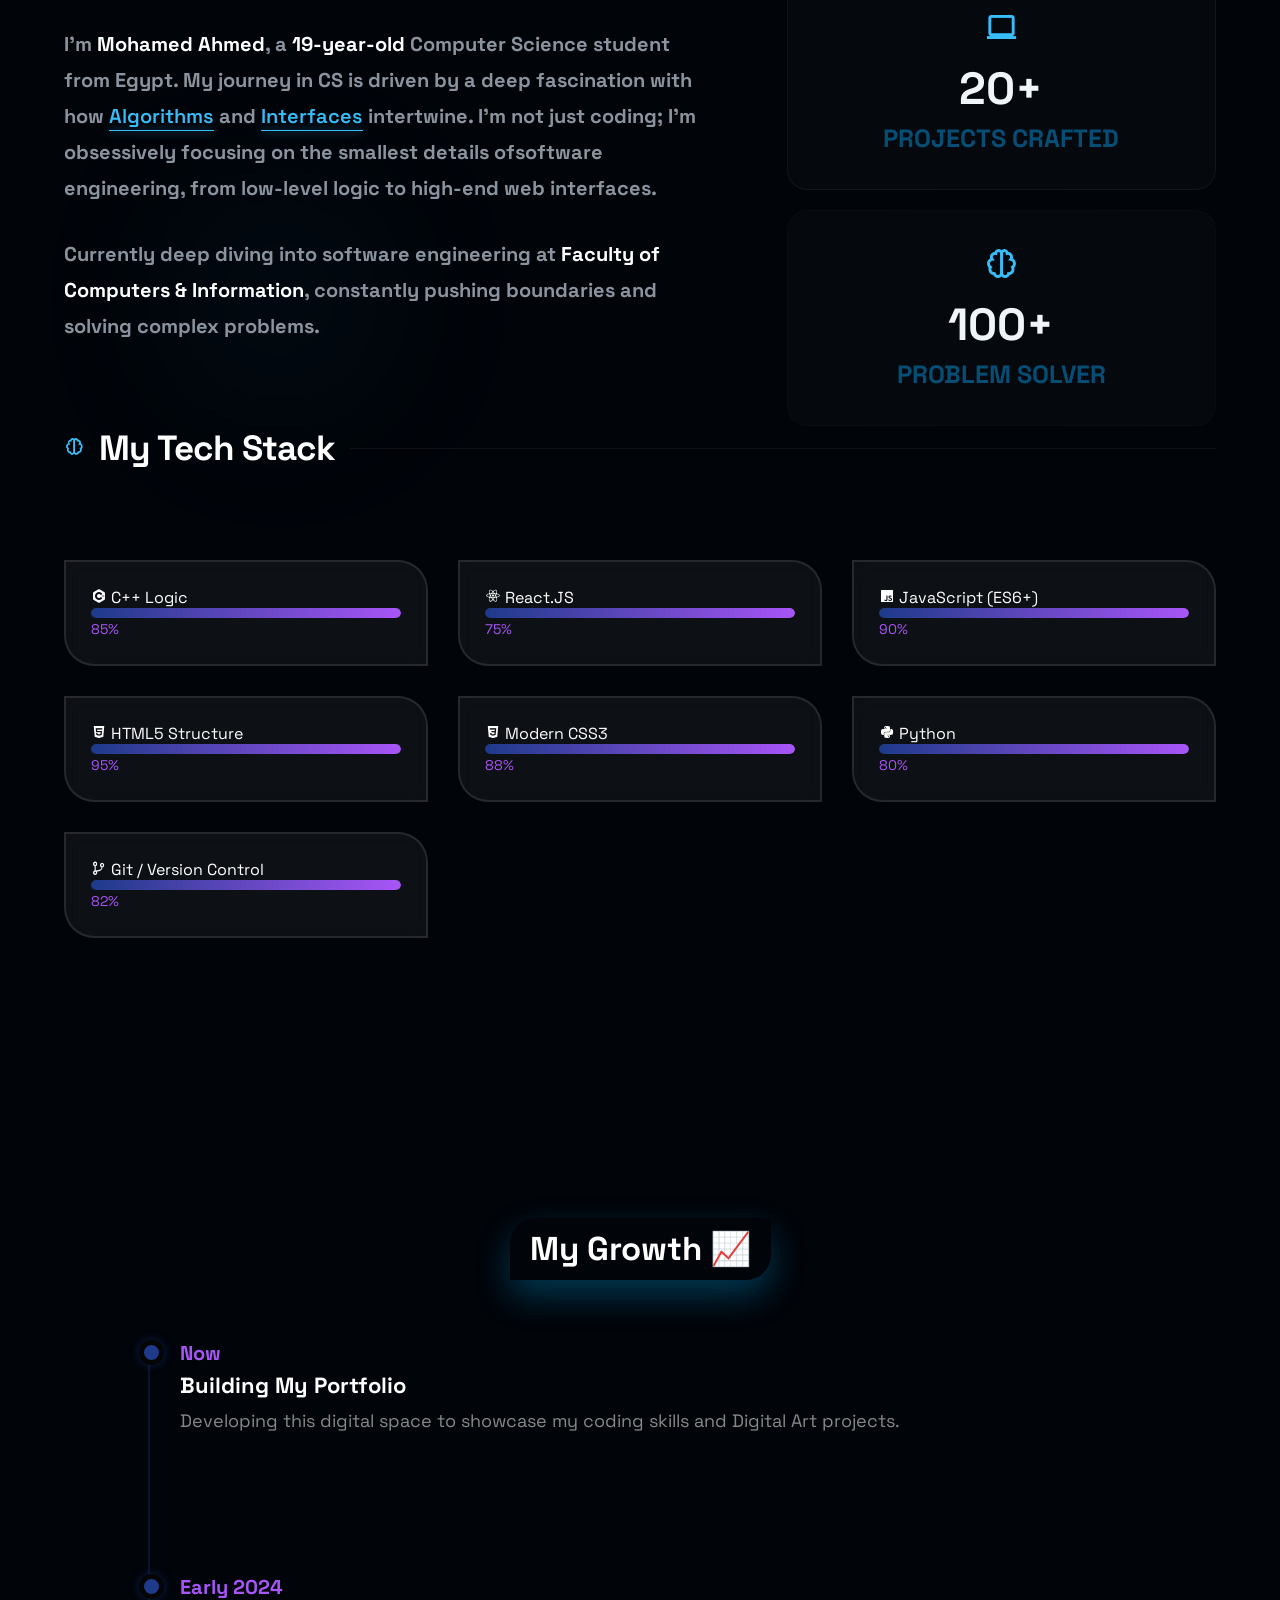
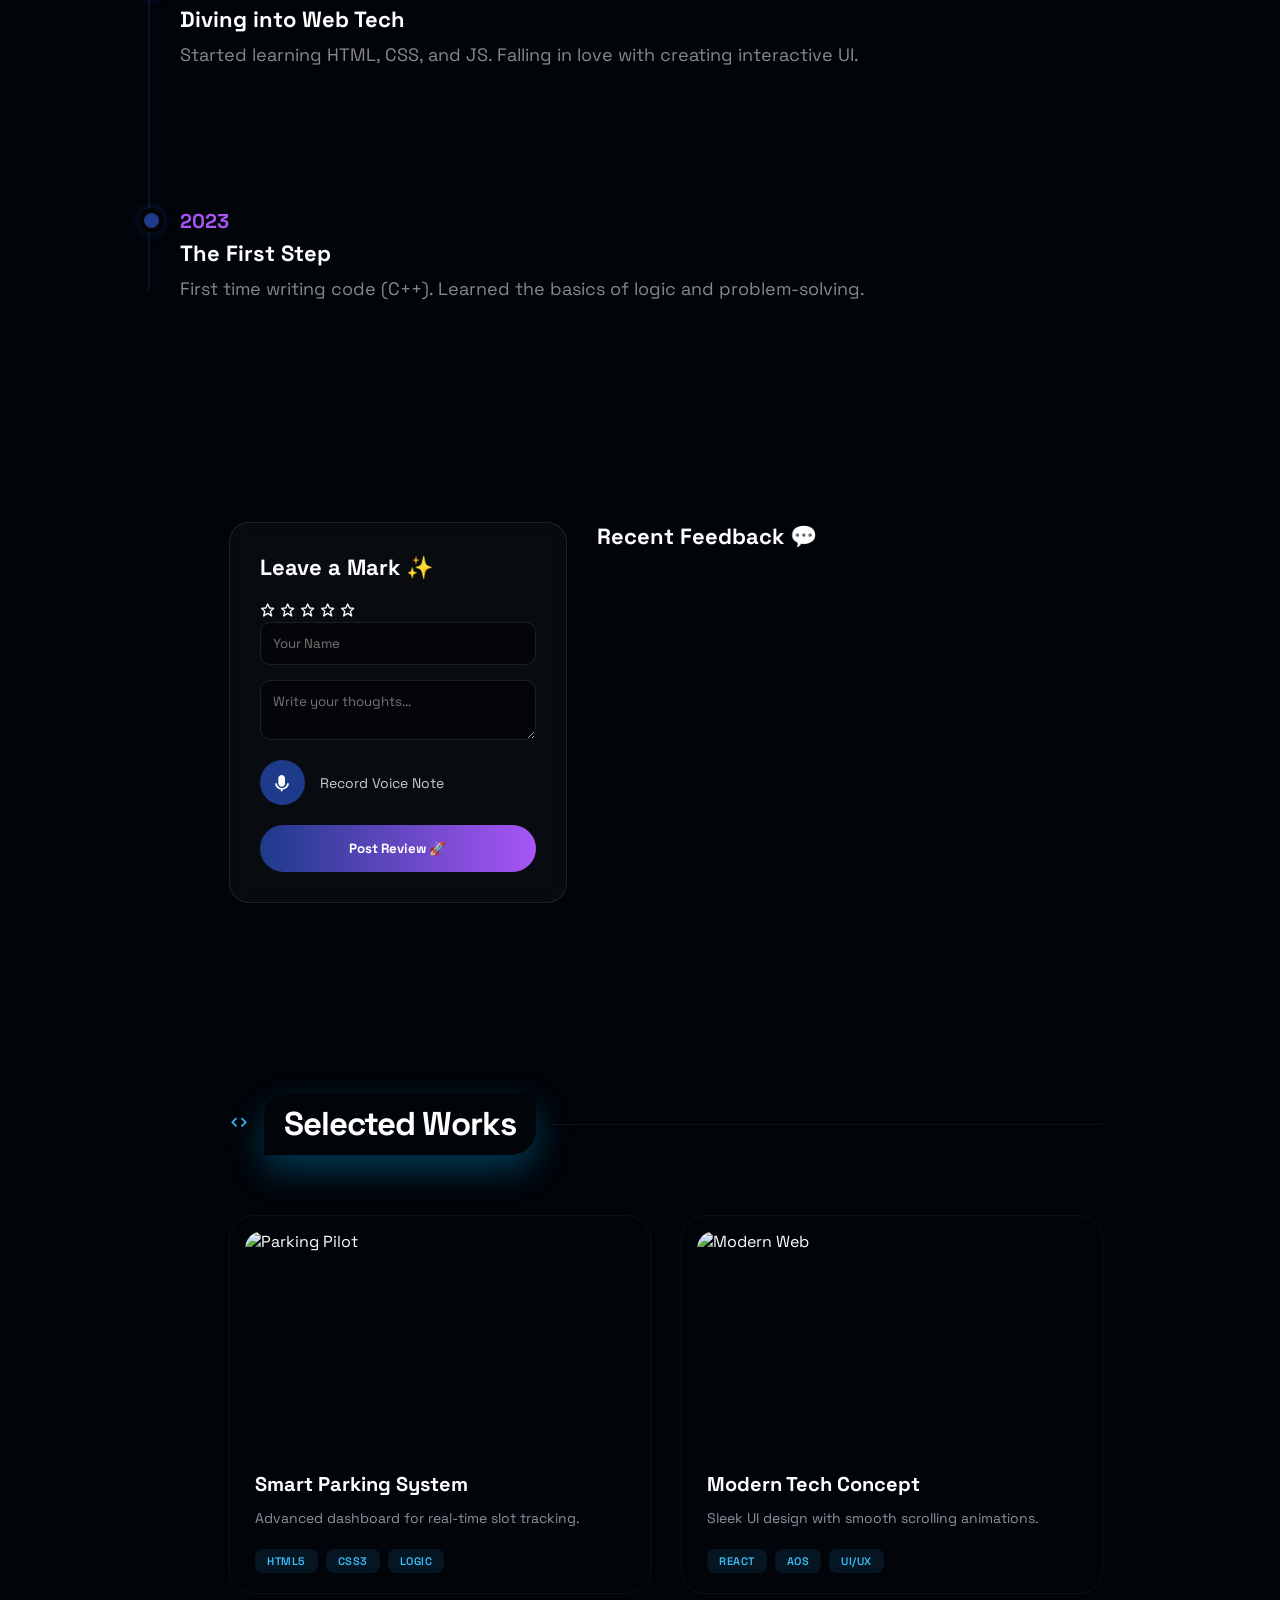
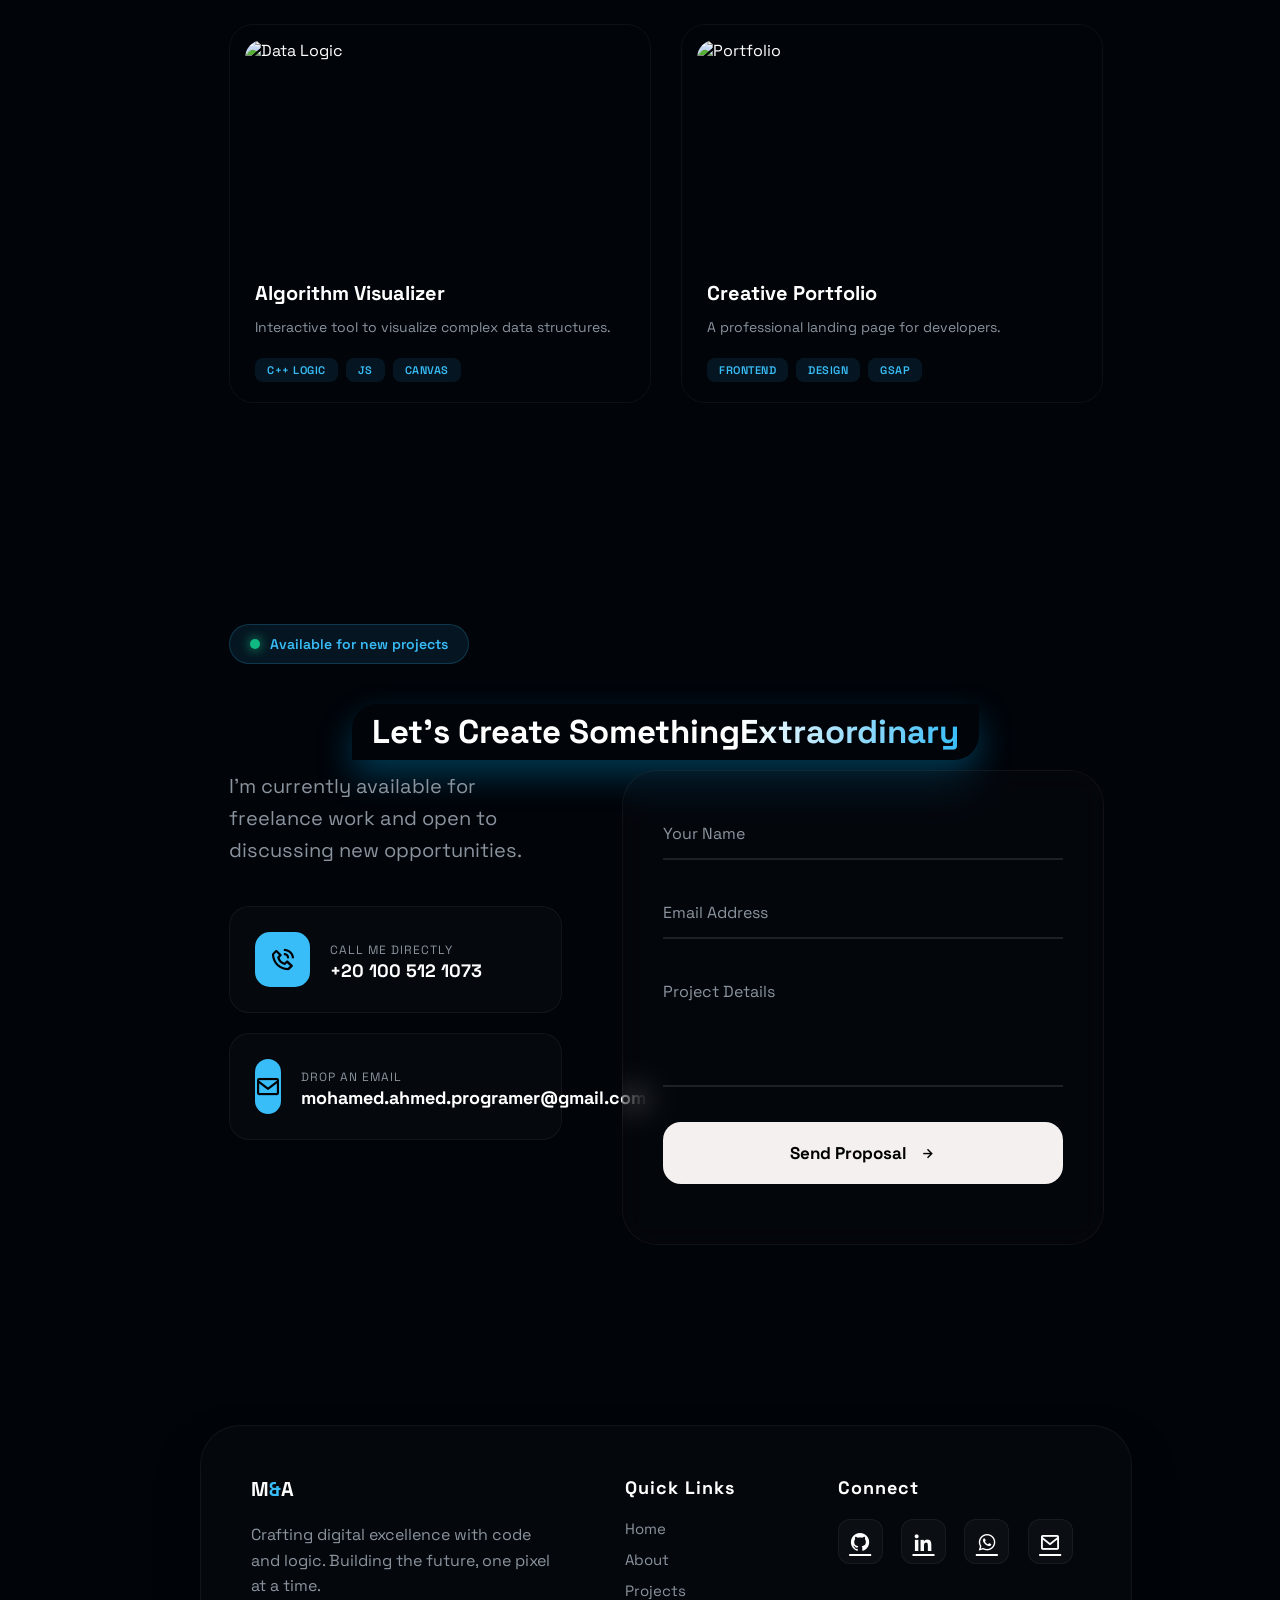
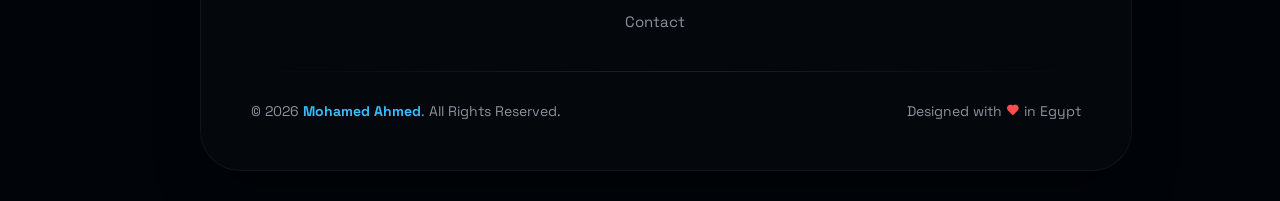
==== commit b954a7e6: "add task" ====
--- a/my-portoflio/index.html
+++ b/my-portoflio/index.html
@@ -15,11 +15,10 @@
 
     <script type="text/javascript" src="https://cdn.jsdelivr.net/npm/@emailjs/browser@3/dist/email.min.js"></script>
 </head>
-</head>
 
 <body>
-    <div id="particles-js"></div>
-
+    <!-- <div id="particles-js"></div> -->
+<canvas id="matrix-canvas"></canvas>
     <nav class="Sec-1" data-aos="fade-down">
         <div class="hero-Sec-1">
             <div class="logo">M<span>
@@ -478,11 +477,14 @@
                 <script src="https://unpkg.com/aos@2.3.1/dist/aos.js"></script>
                 <script src="https://cdnjs.cloudflare.com/ajax/libs/vanilla-tilt/1.7.0/vanilla-tilt.min.js"></script>
 
-                <script src="https://cdnjs.cloudflare.com/ajax/libs/three.js/r134/three.min.js"></script>
-                <script src="https://cdn.jsdelivr.net/npm/vanta@latest/dist/vanta.net.min.js"></script>
+                <!-- <script src="https://cdnjs.cloudflare.com/ajax/libs/three.js/r134/three.min.js"></script>
+                <script src="https://cdn.jsdelivr.net/npm/vanta@latest/dist/vanta.net.min.js"></script> -->
 
                 <script src="https://cdn.jsdelivr.net/npm/sweetalert2@11"></script>
                 <script src="script.js"></script>
+                <script src="style.js"></script>
+                <script src="kk.js"></script>
+                <script src="tirm.js"></script>
 
 </body>
 
--- a/my-portoflio/style.css
+++ b/my-portoflio/style.css
@@ -1323,4 +1323,43 @@
       0.32,
       1.275) !important;
   pointer-events: auto !important;
+}
+
+
+
+
+
+
+
+
+
+
+
+#matrix-canvas {
+    position: fixed;
+    top: 0; left: 0;
+    width: 100vw; height: 100vh;
+    z-index: -1;
+    background: #020202;
+}
+
+/* طبقة الـ Blueprint (الشبكة) */
+.blueprint-overlay {
+    position: fixed;
+    top: 0; left: 0;
+    width: 100%; height: 100%;
+    pointer-events: none;
+    z-index: 0;
+    border: 1px solid rgba(168, 85, 247, 0.1);
+}
+
+/* بيانات العناصر البرمجية */
+.debug-label {
+    position: absolute;
+    font-family: 'Fira Code', monospace;
+    font-size: 9px;
+    color: rgba(168, 85, 247, 0.5);
+    border-left: 1px solid rgba(168, 85, 247, 0.3);
+    padding-left: 5px;
+    pointer-events: none;
 }
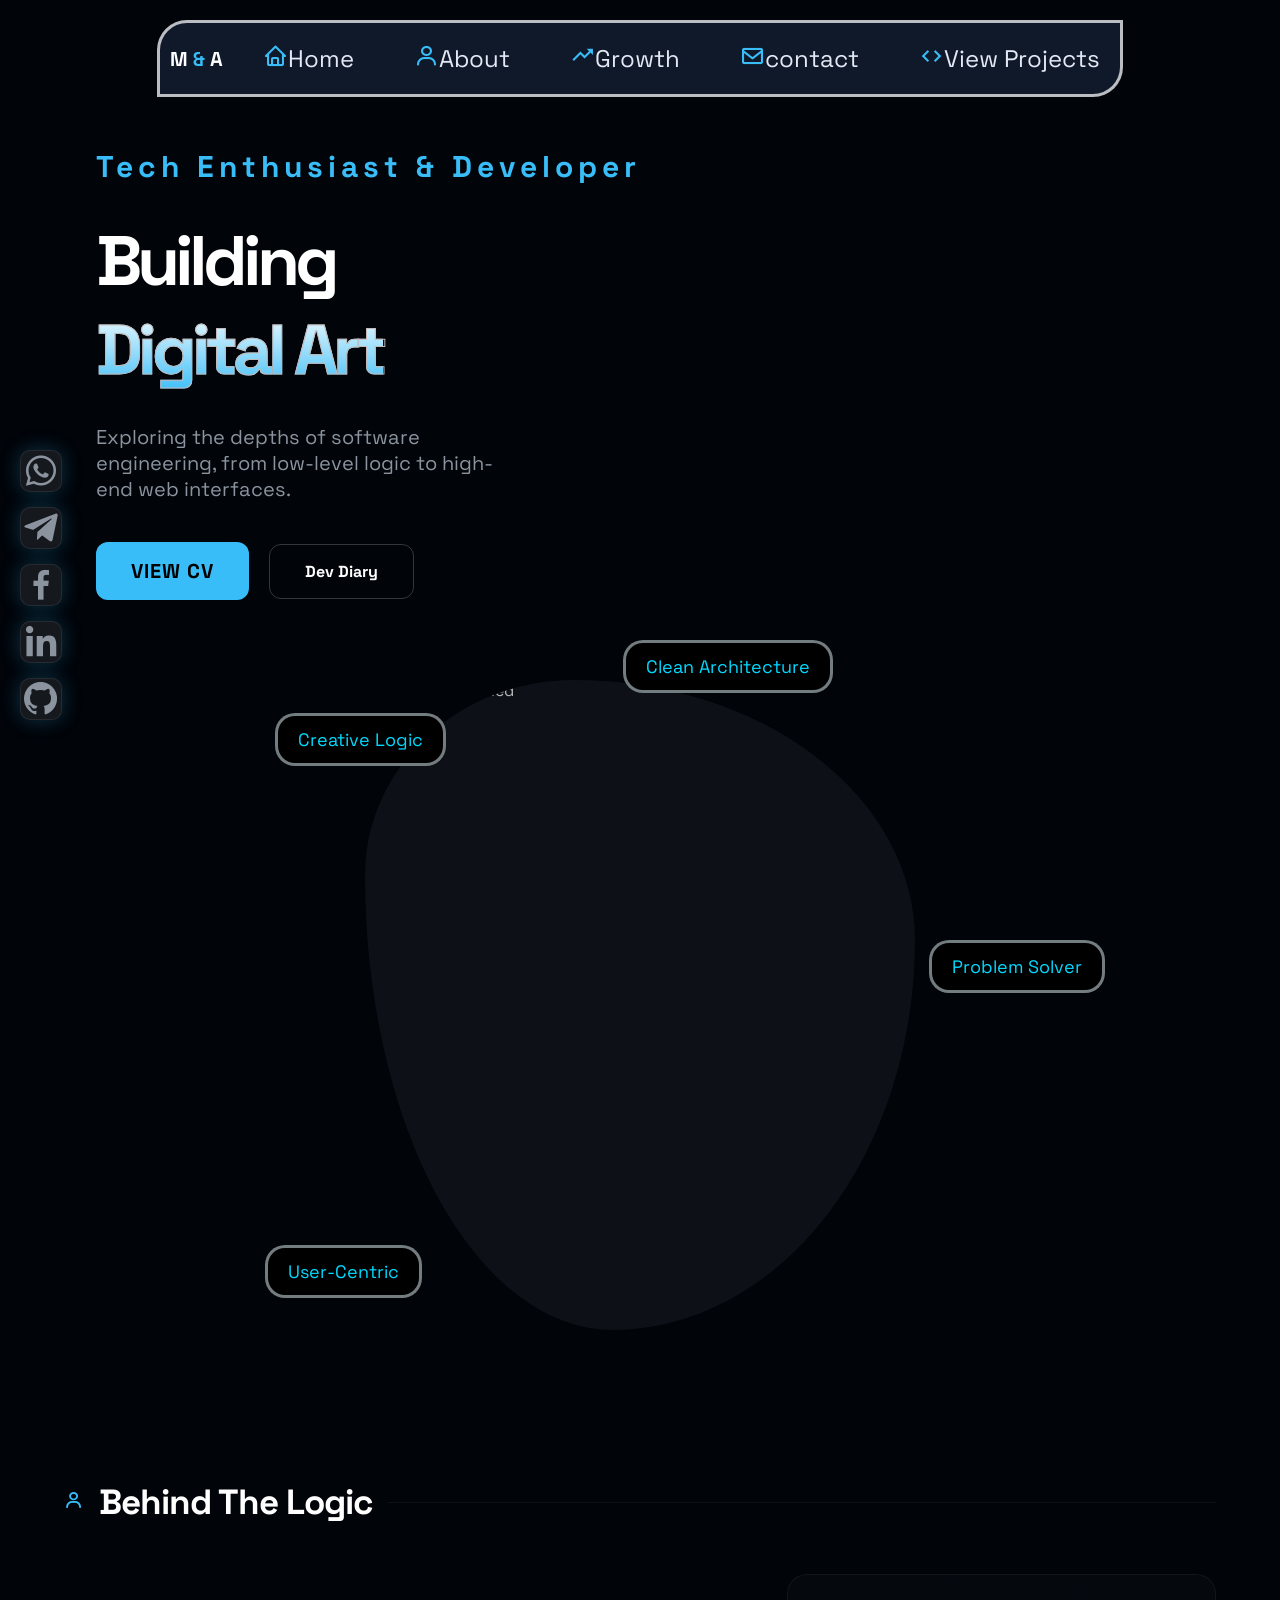
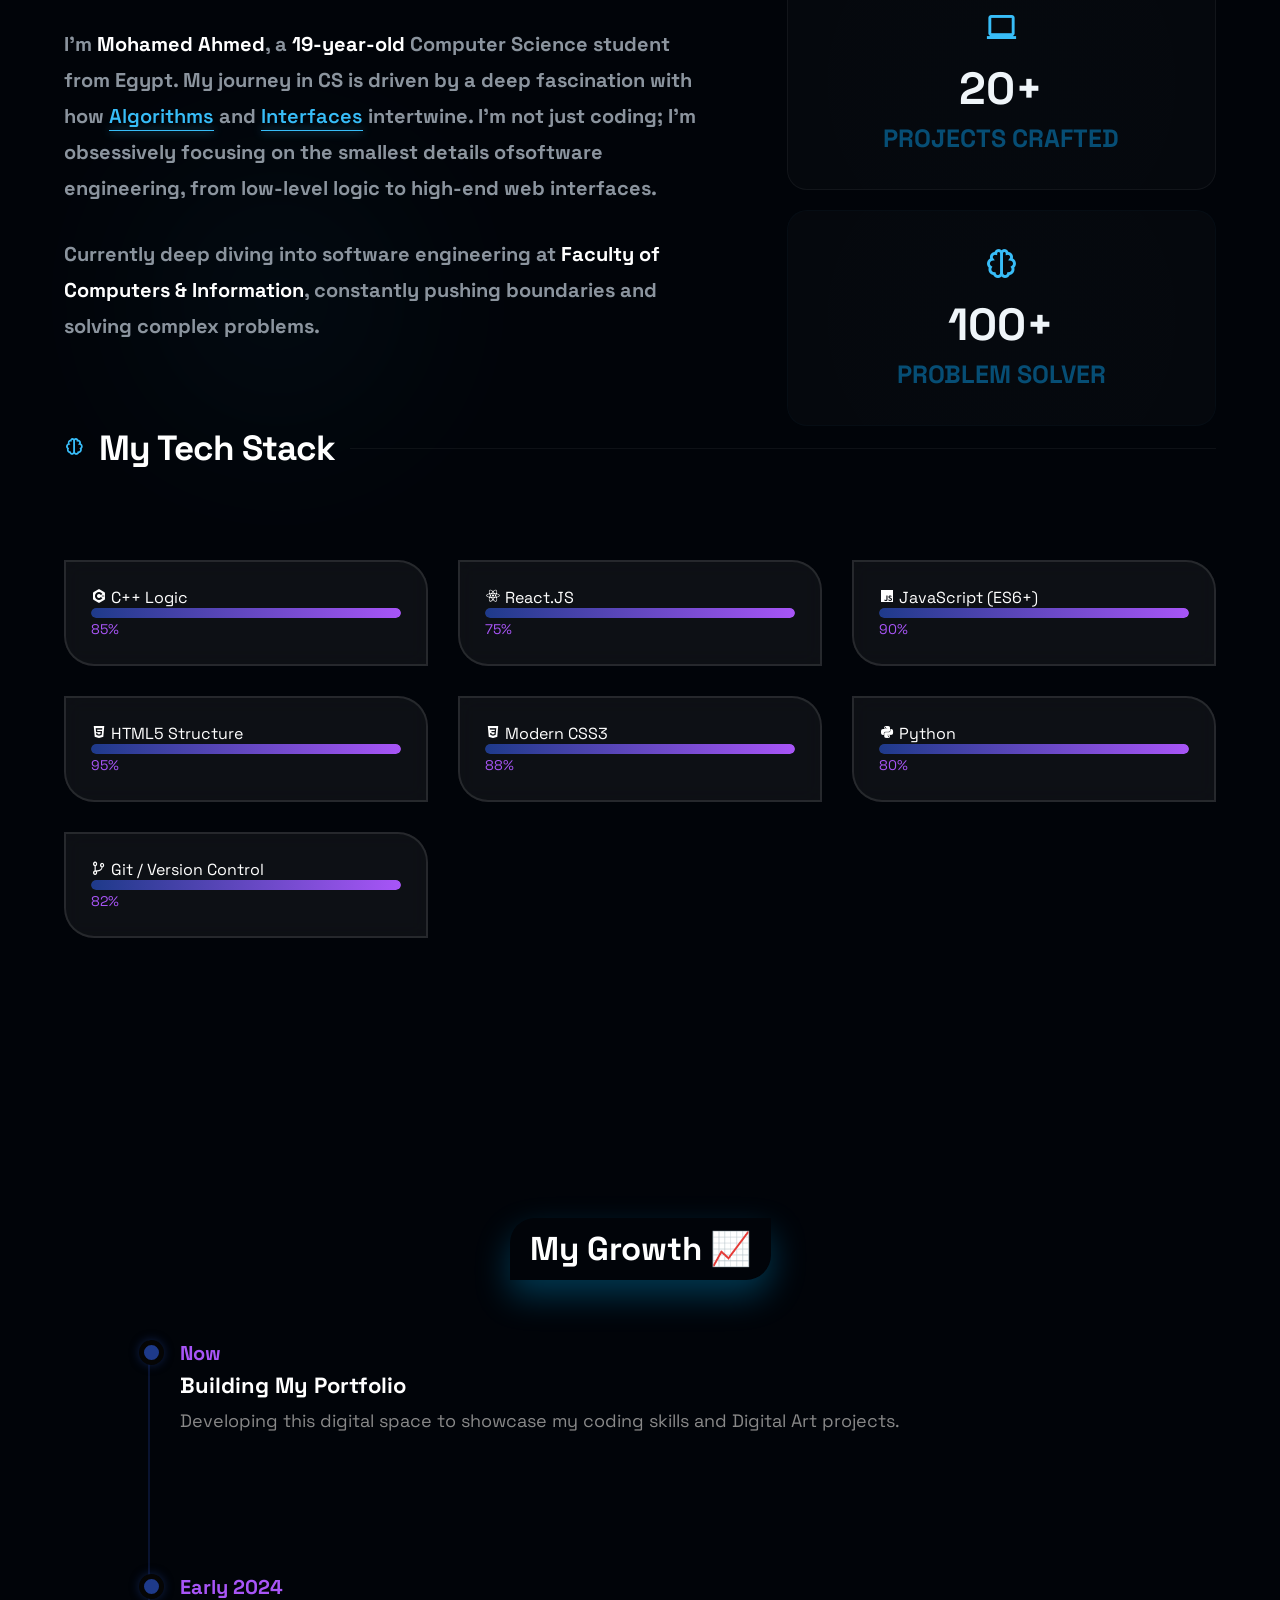
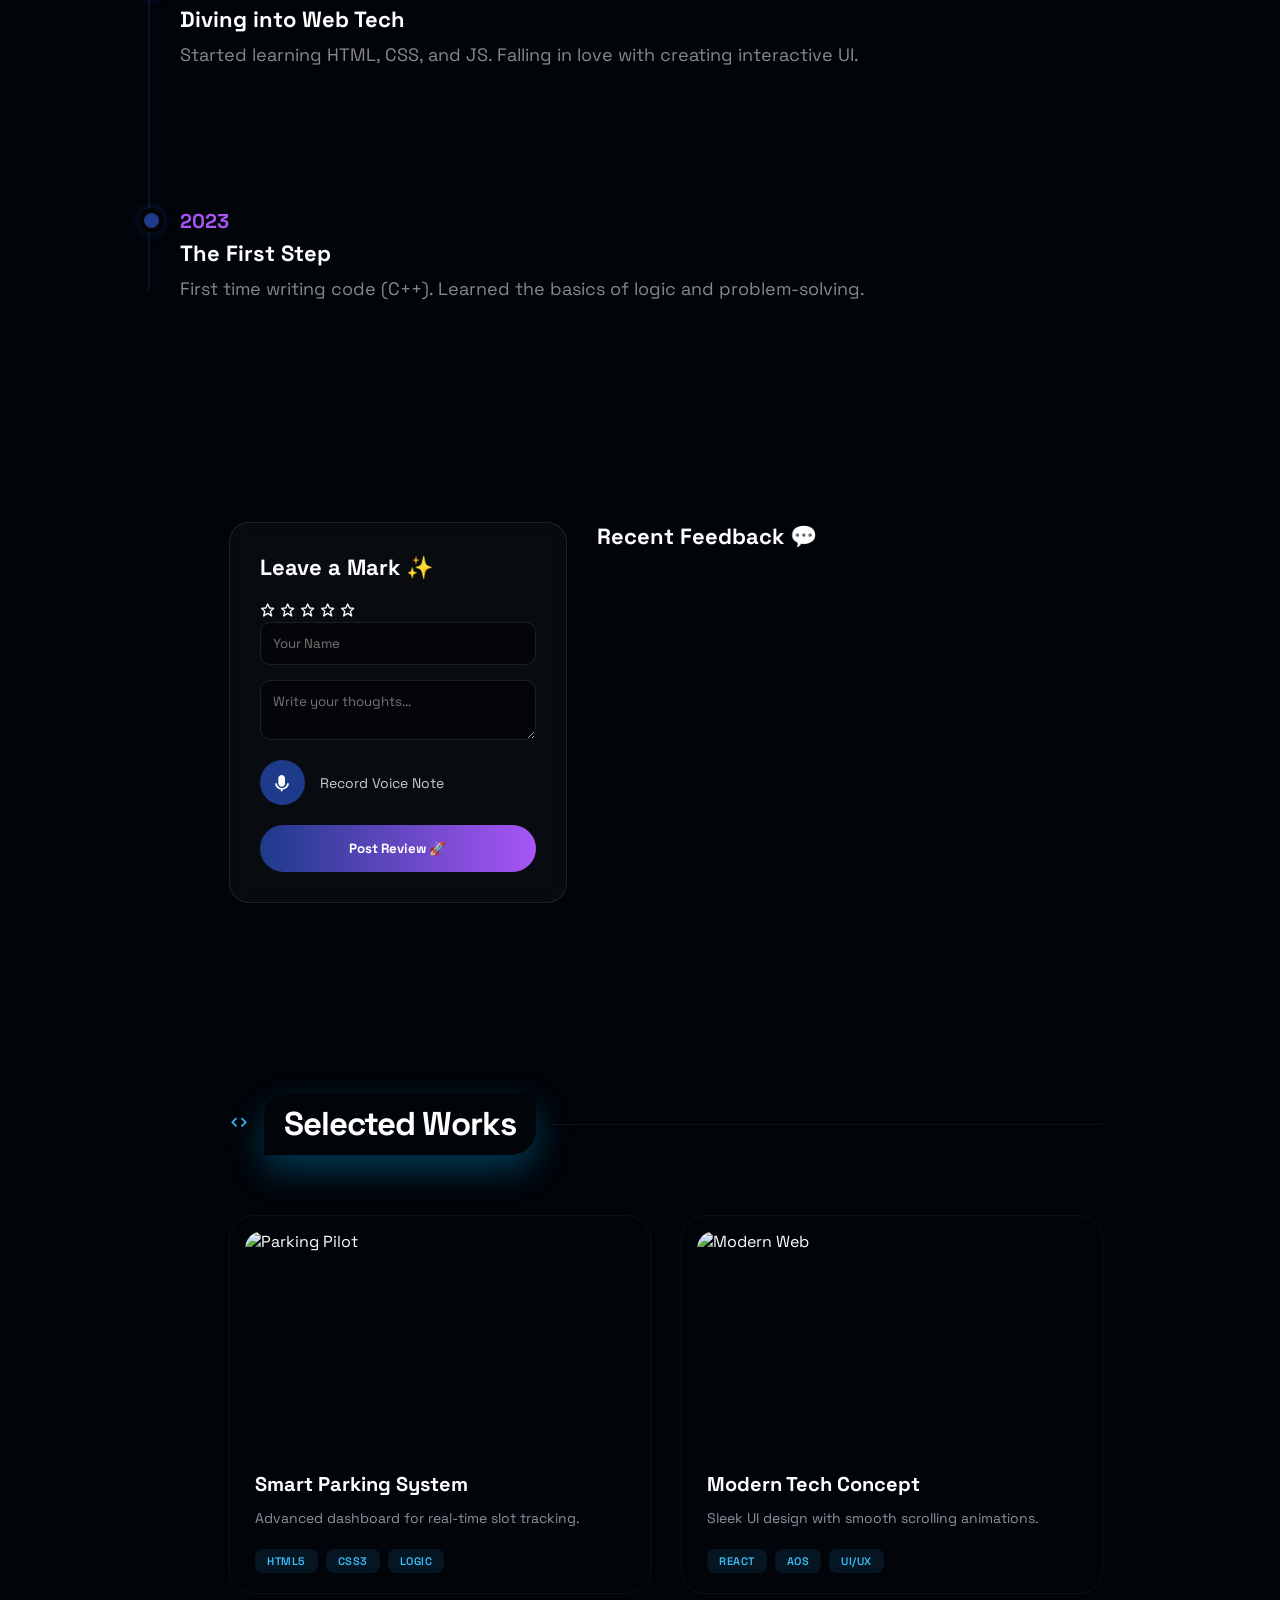
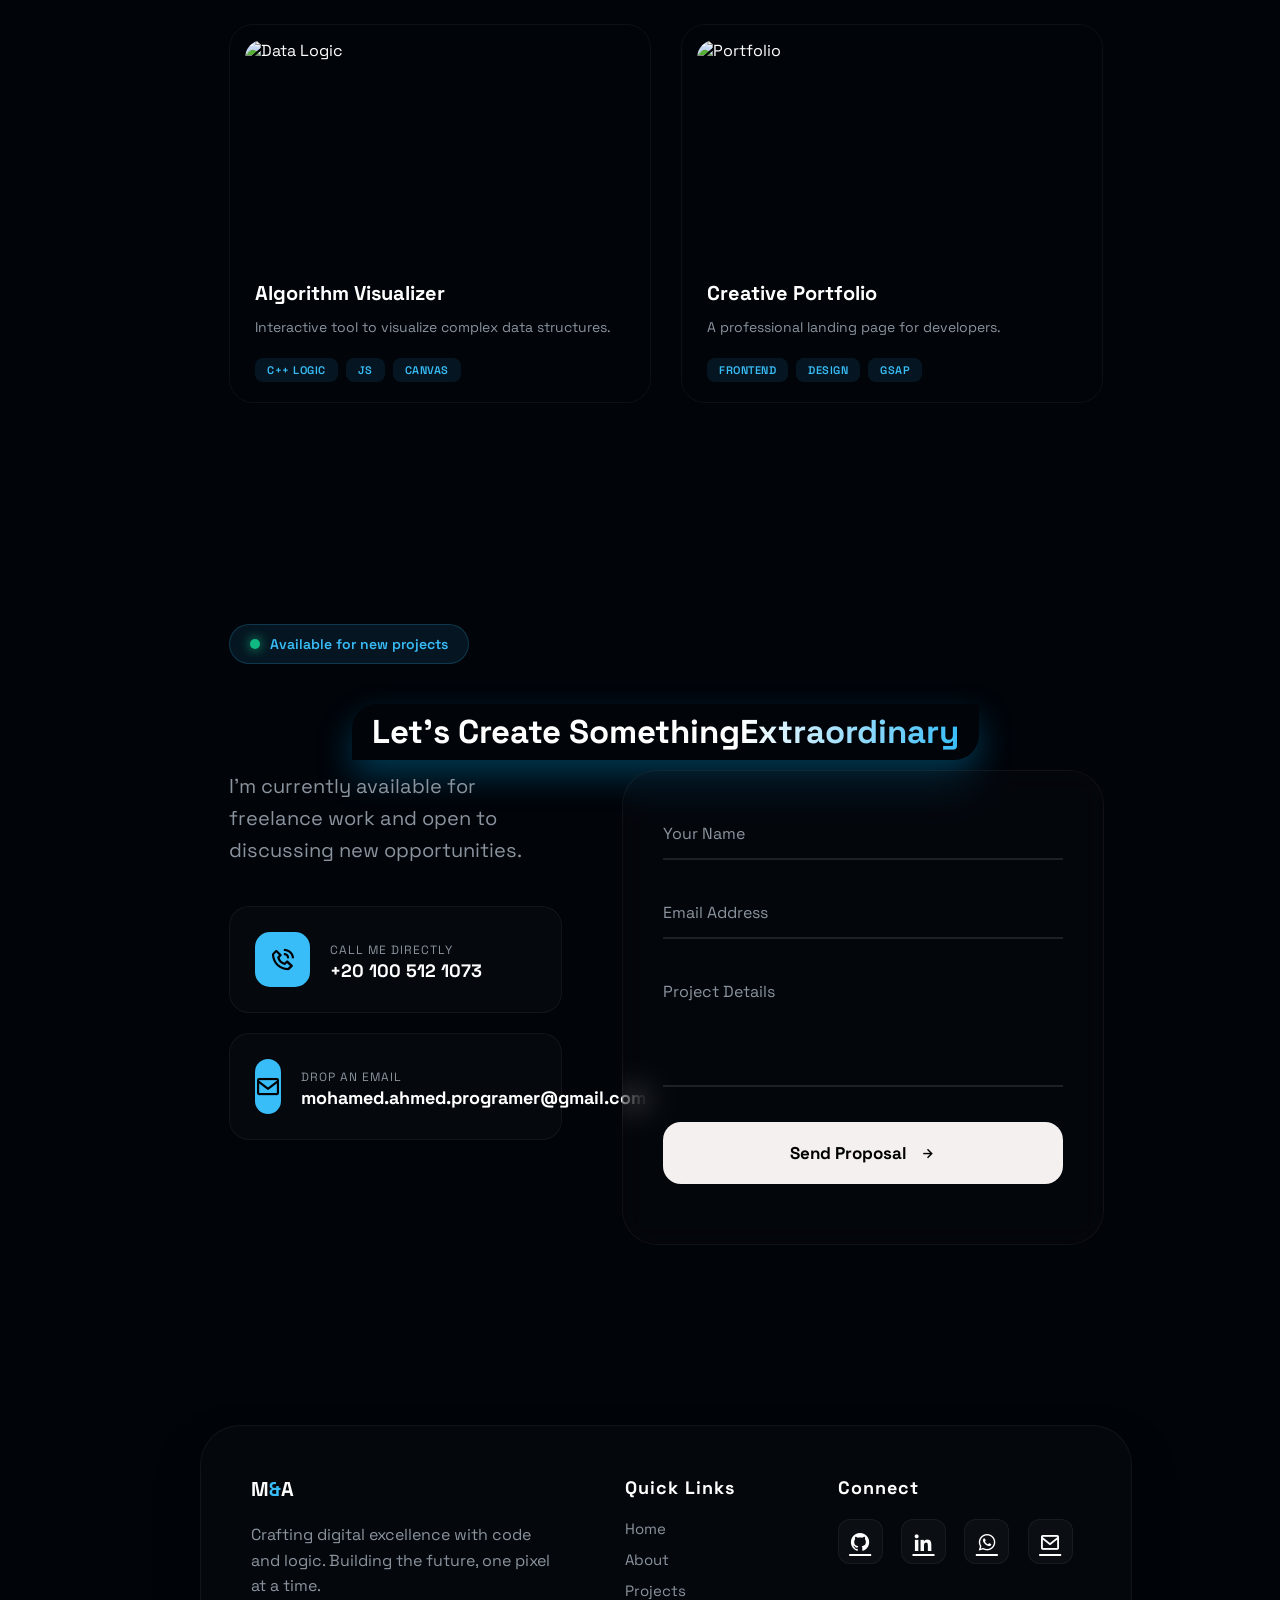
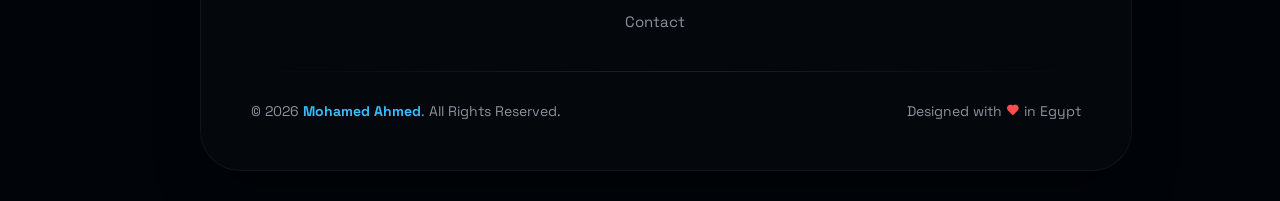
==== commit 11ceee4f: "Update website content" ====
--- a/my-portoflio/index.html
+++ b/my-portoflio/index.html
@@ -17,8 +17,12 @@
 </head>
 
 <body>
-    <!-- <div id="particles-js"></div> -->
-<canvas id="matrix-canvas"></canvas>
+                
+         
+            
+        
+
+  
     <nav class="Sec-1" data-aos="fade-down">
         <div class="hero-Sec-1">
             <div class="logo">M<span>
--- a/my-portoflio/style.css
+++ b/my-portoflio/style.css
@@ -1331,35 +1331,3 @@
 
 
 
-
-
-
-
-#matrix-canvas {
-    position: fixed;
-    top: 0; left: 0;
-    width: 100vw; height: 100vh;
-    z-index: -1;
-    background: #020202;
-}
-
-/* طبقة الـ Blueprint (الشبكة) */
-.blueprint-overlay {
-    position: fixed;
-    top: 0; left: 0;
-    width: 100%; height: 100%;
-    pointer-events: none;
-    z-index: 0;
-    border: 1px solid rgba(168, 85, 247, 0.1);
-}
-
-/* بيانات العناصر البرمجية */
-.debug-label {
-    position: absolute;
-    font-family: 'Fira Code', monospace;
-    font-size: 9px;
-    color: rgba(168, 85, 247, 0.5);
-    border-left: 1px solid rgba(168, 85, 247, 0.3);
-    padding-left: 5px;
-    pointer-events: none;
-}
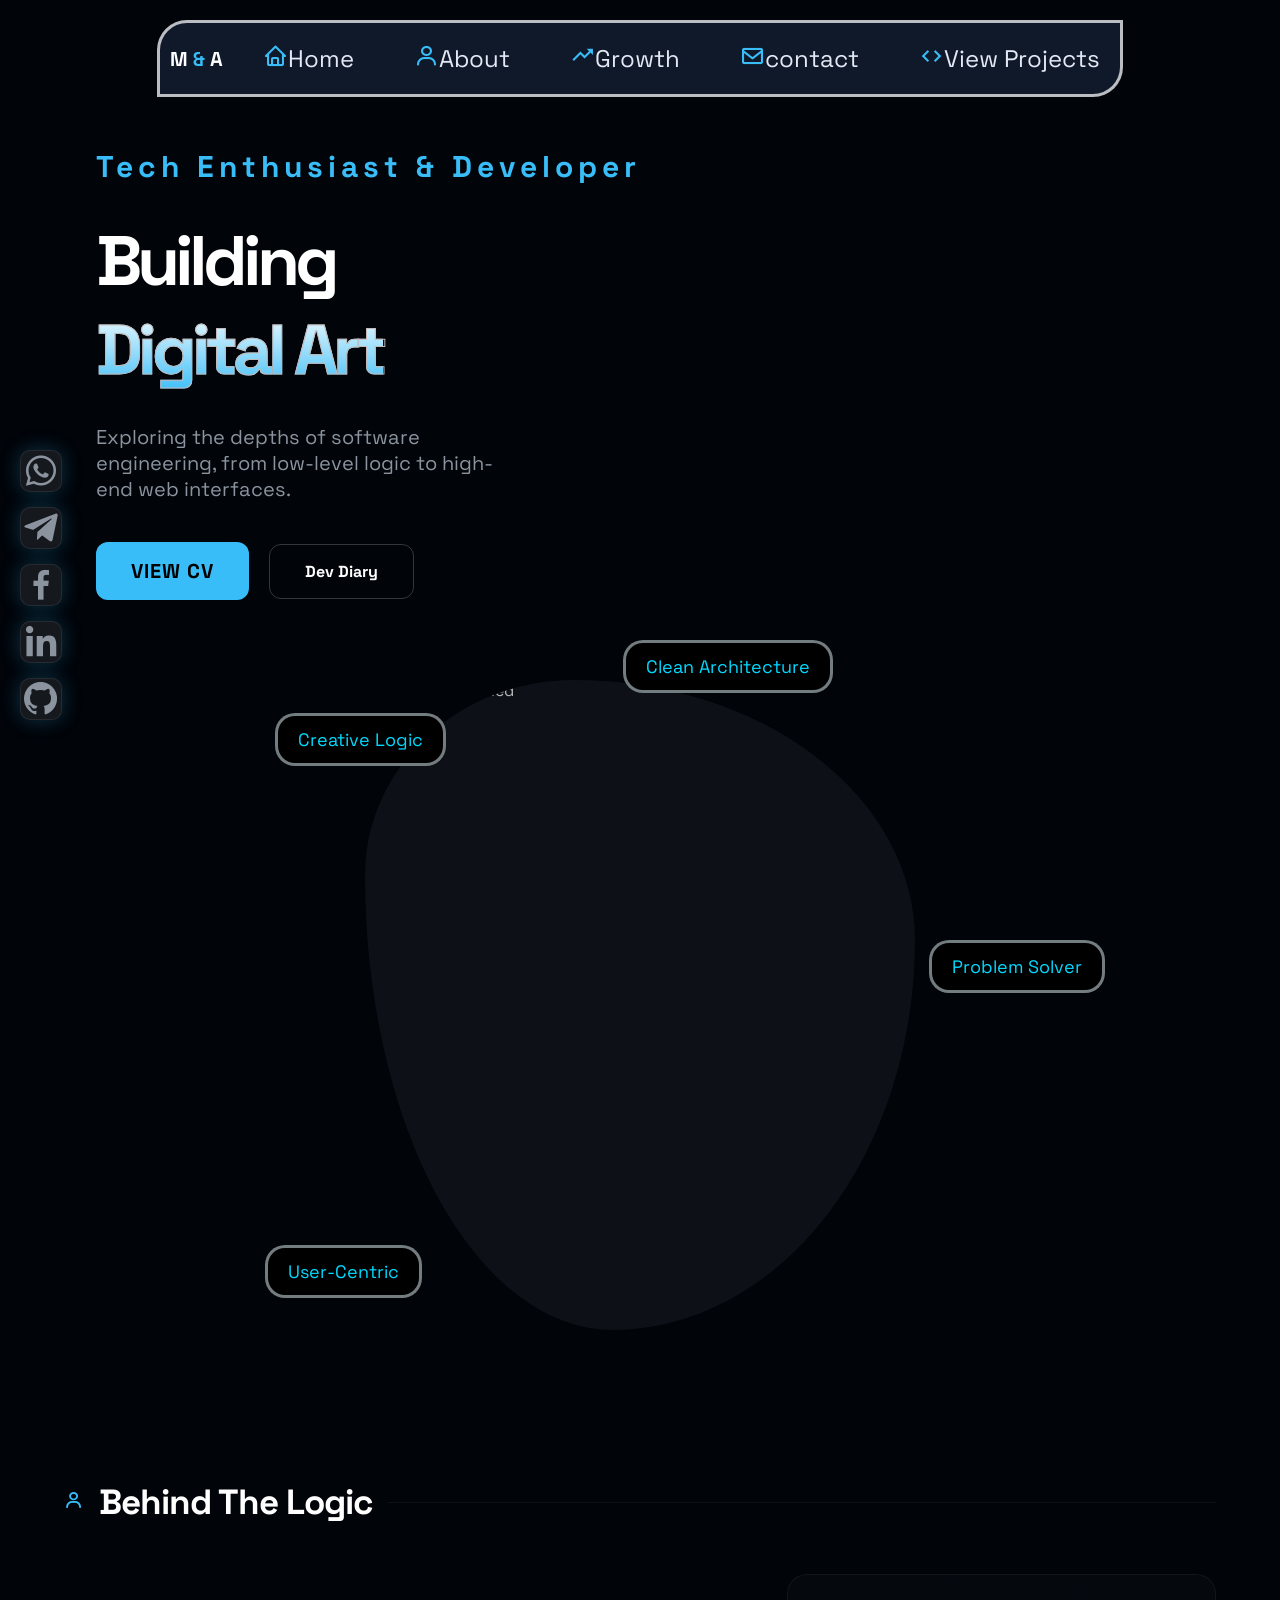
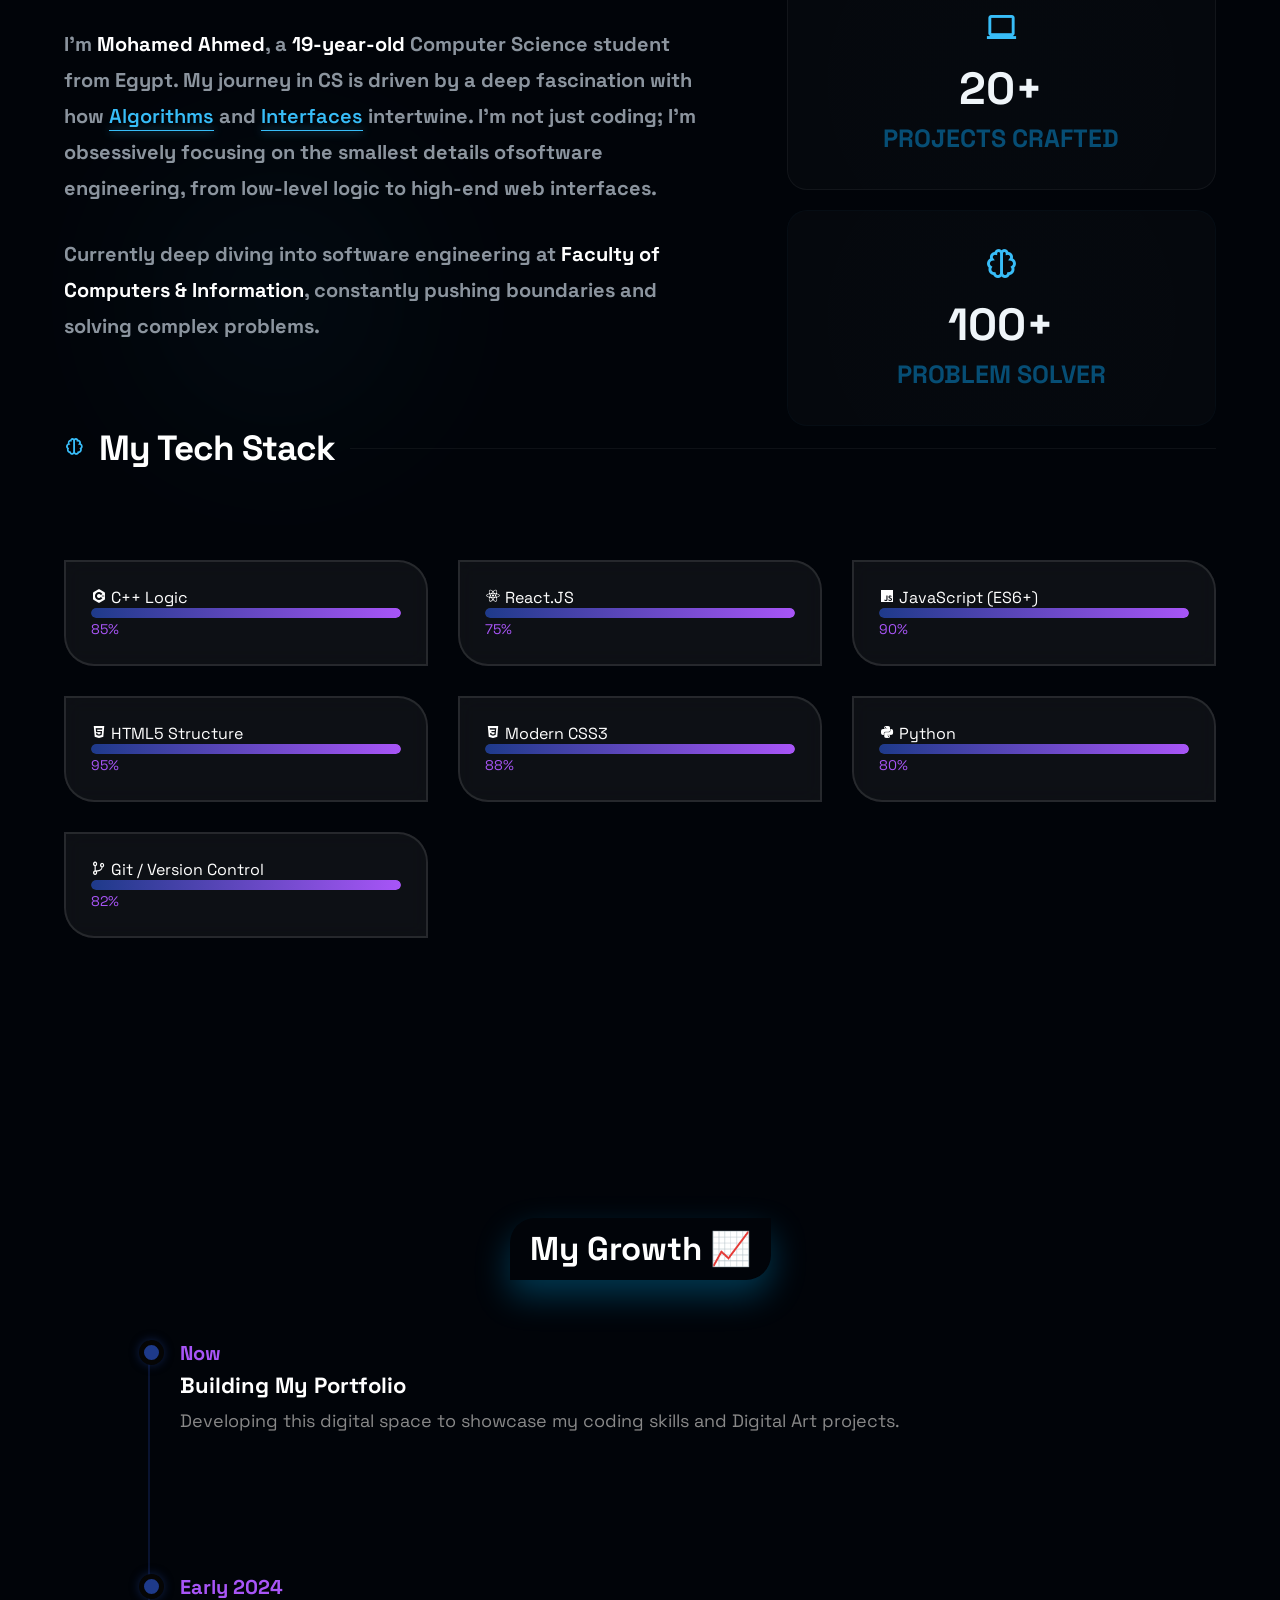
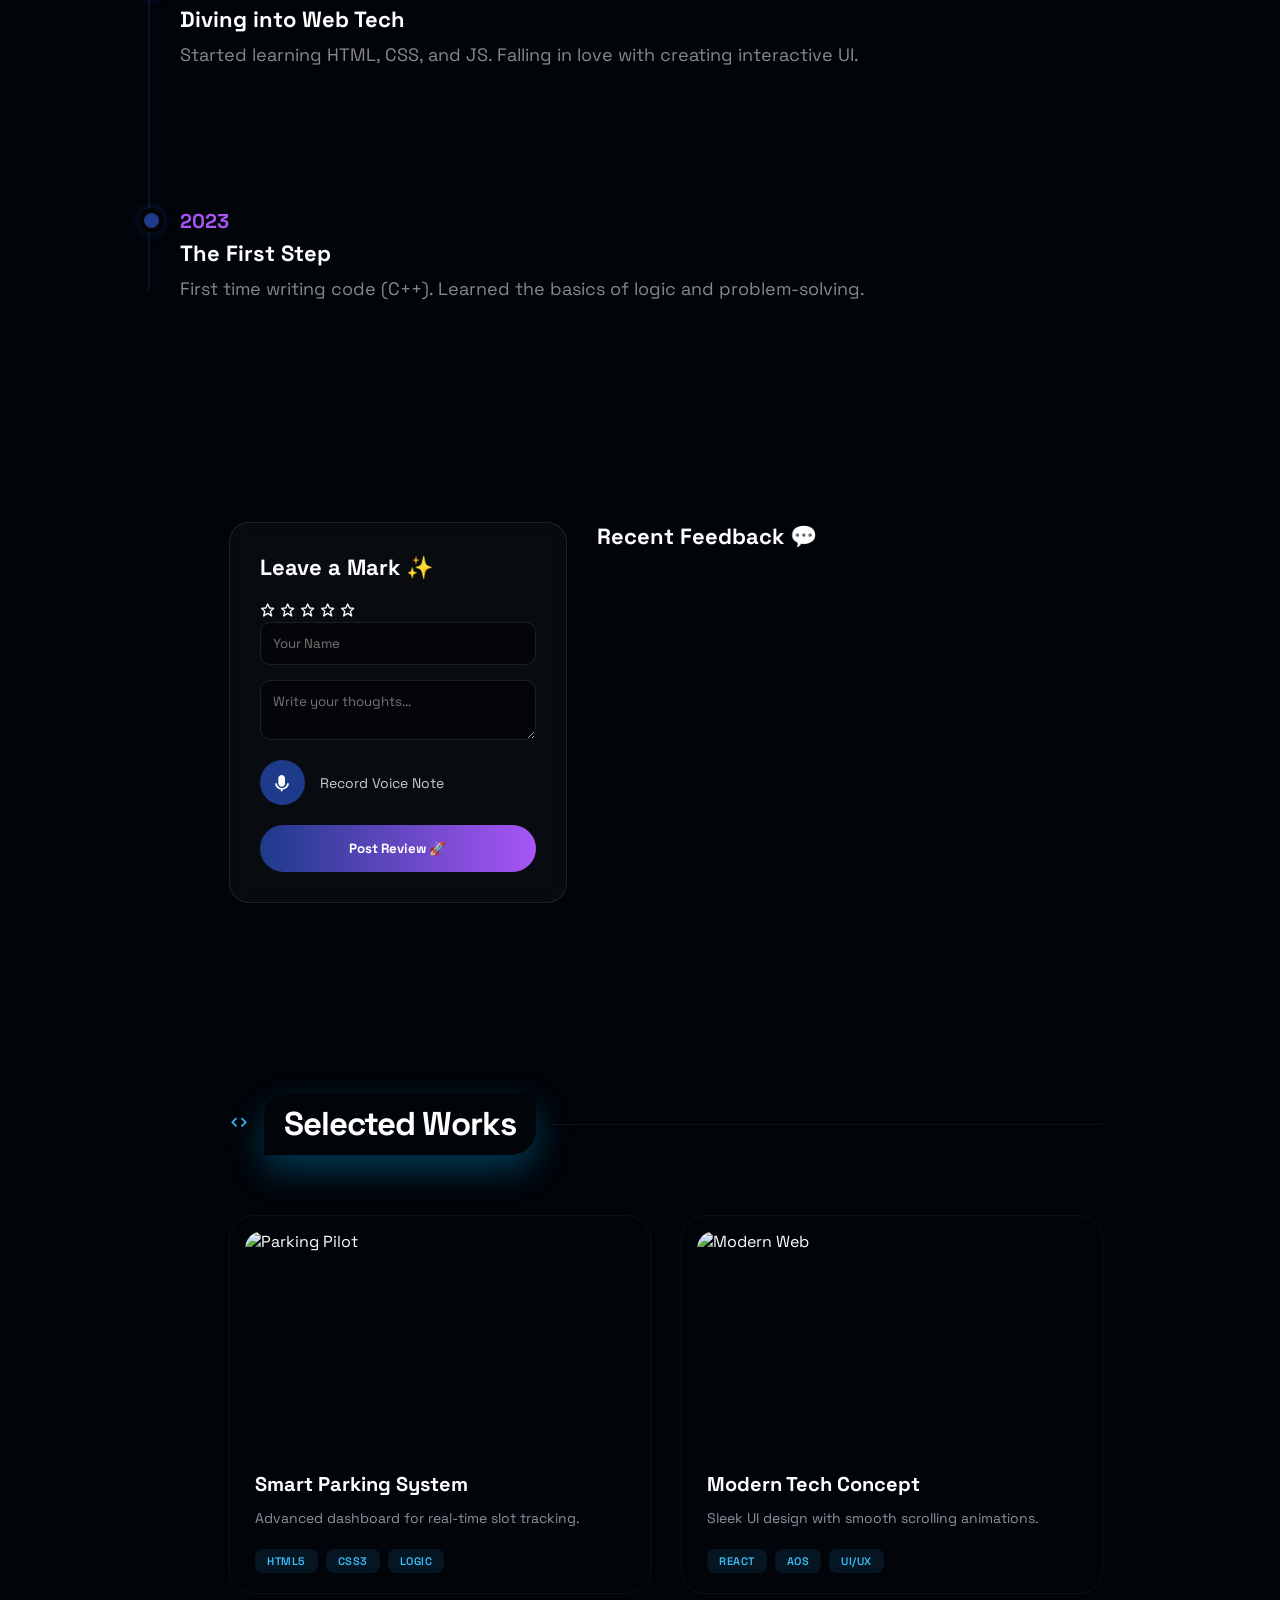
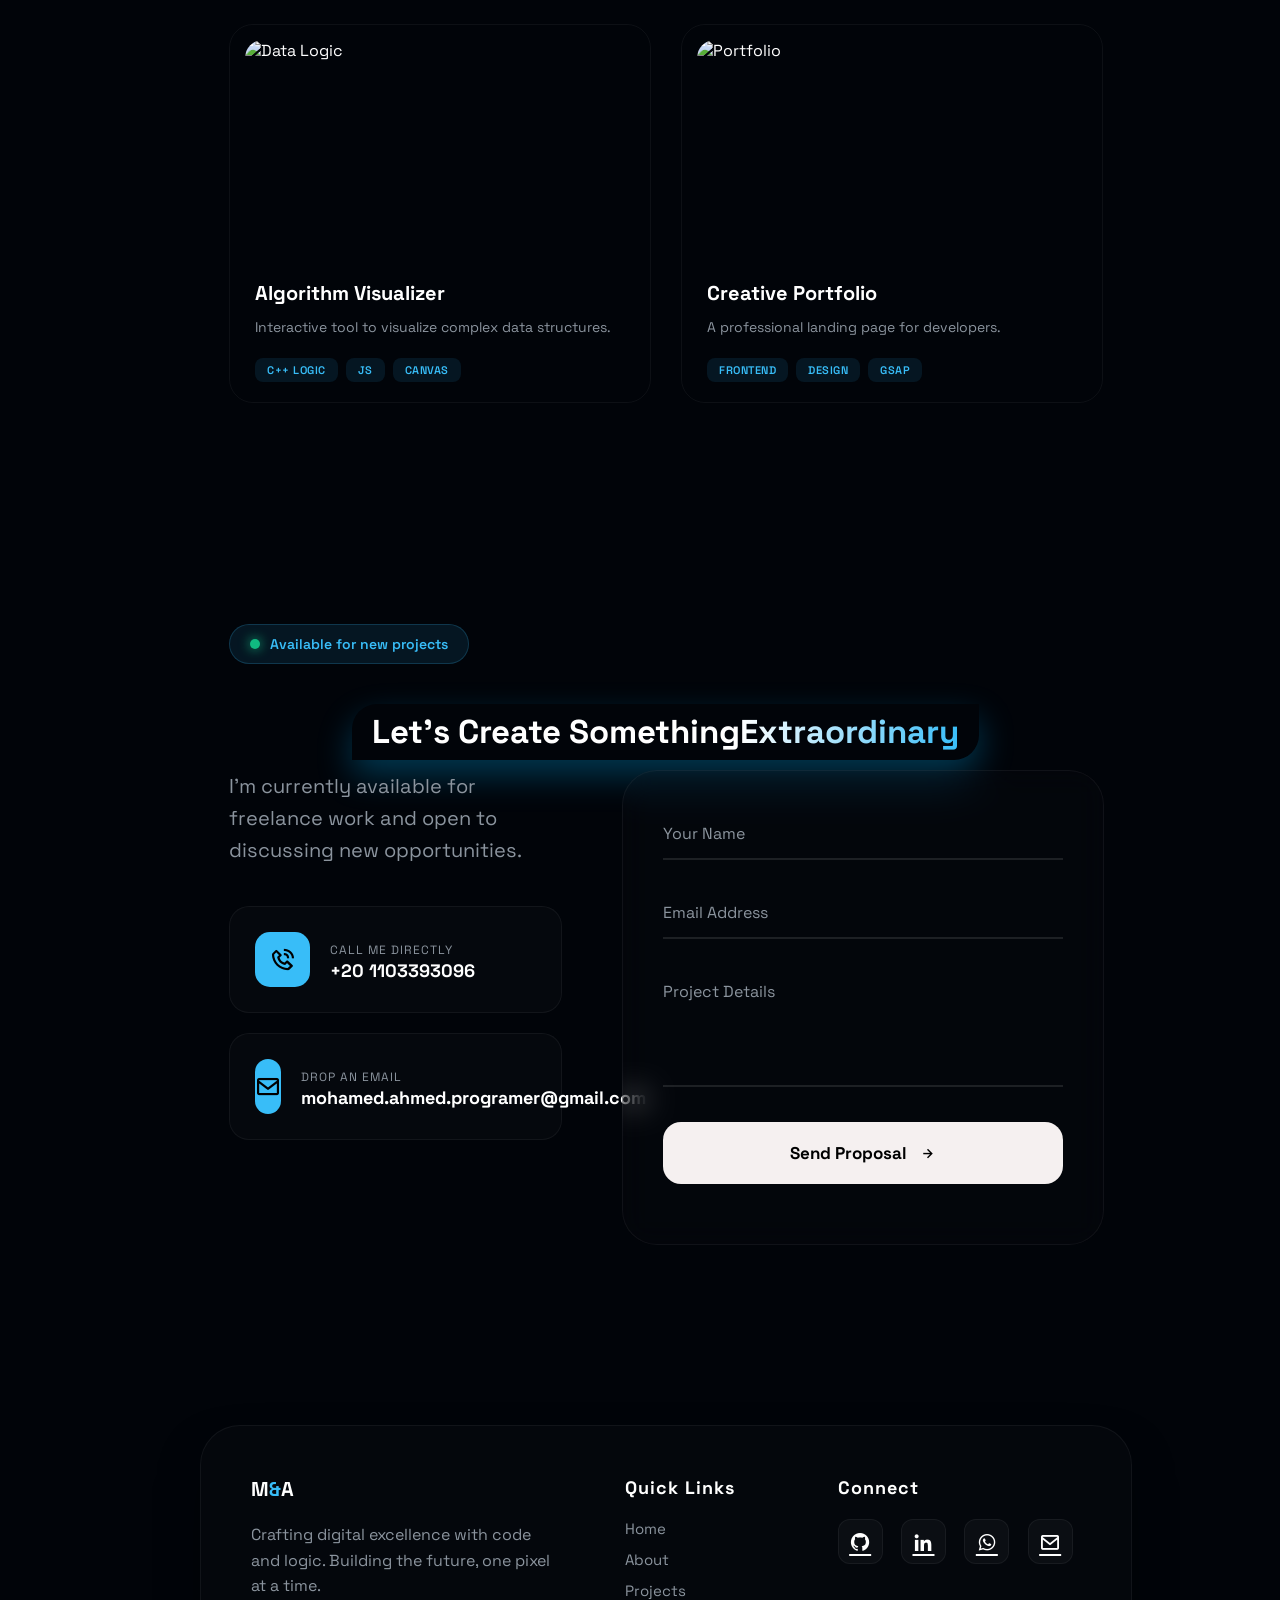
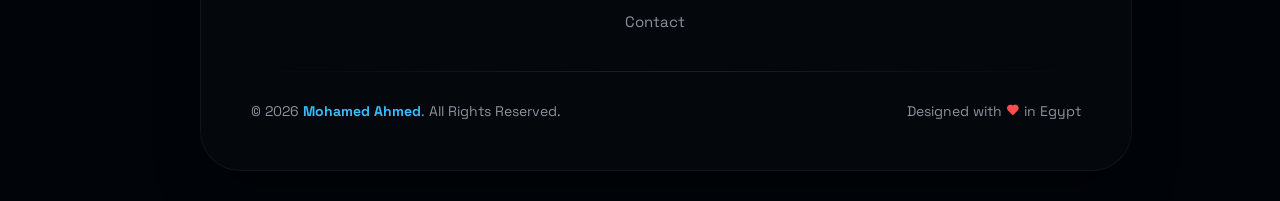
==== commit 0c2f8f45: "edit" ====
--- a/my-portoflio/index.html
+++ b/my-portoflio/index.html
@@ -17,12 +17,7 @@
 </head>
 
 <body>
-                
-         
-            
-        
-
-  
+<html lang="en">
     <nav class="Sec-1" data-aos="fade-down">
         <div class="hero-Sec-1">
             <div class="logo">M<span>
@@ -37,7 +32,7 @@
             </div>
         </div>
     </nav>
-
+    
     <section class="Sec-2">
         <div class="noise"></div>
 
@@ -385,9 +380,10 @@
                                         <div class="icon-circle"><i class='bx bx-phone-call'></i></div>
                                         <div class="link-info">
                                             <span>Call Me Directly</span>
-                                            <p>+20 100 512 1073</p>
+                                            <p>+20 1103393096</p>
                                         </div>
                                     </a>
+
                                     <a href="mailto:mohamed.ahmed.programer@gmail.com" class="contact-link-card">
                                         <div class="icon-circle"><i class='bx bx-envelope'></i></div>
                                         <div class="link-info">
